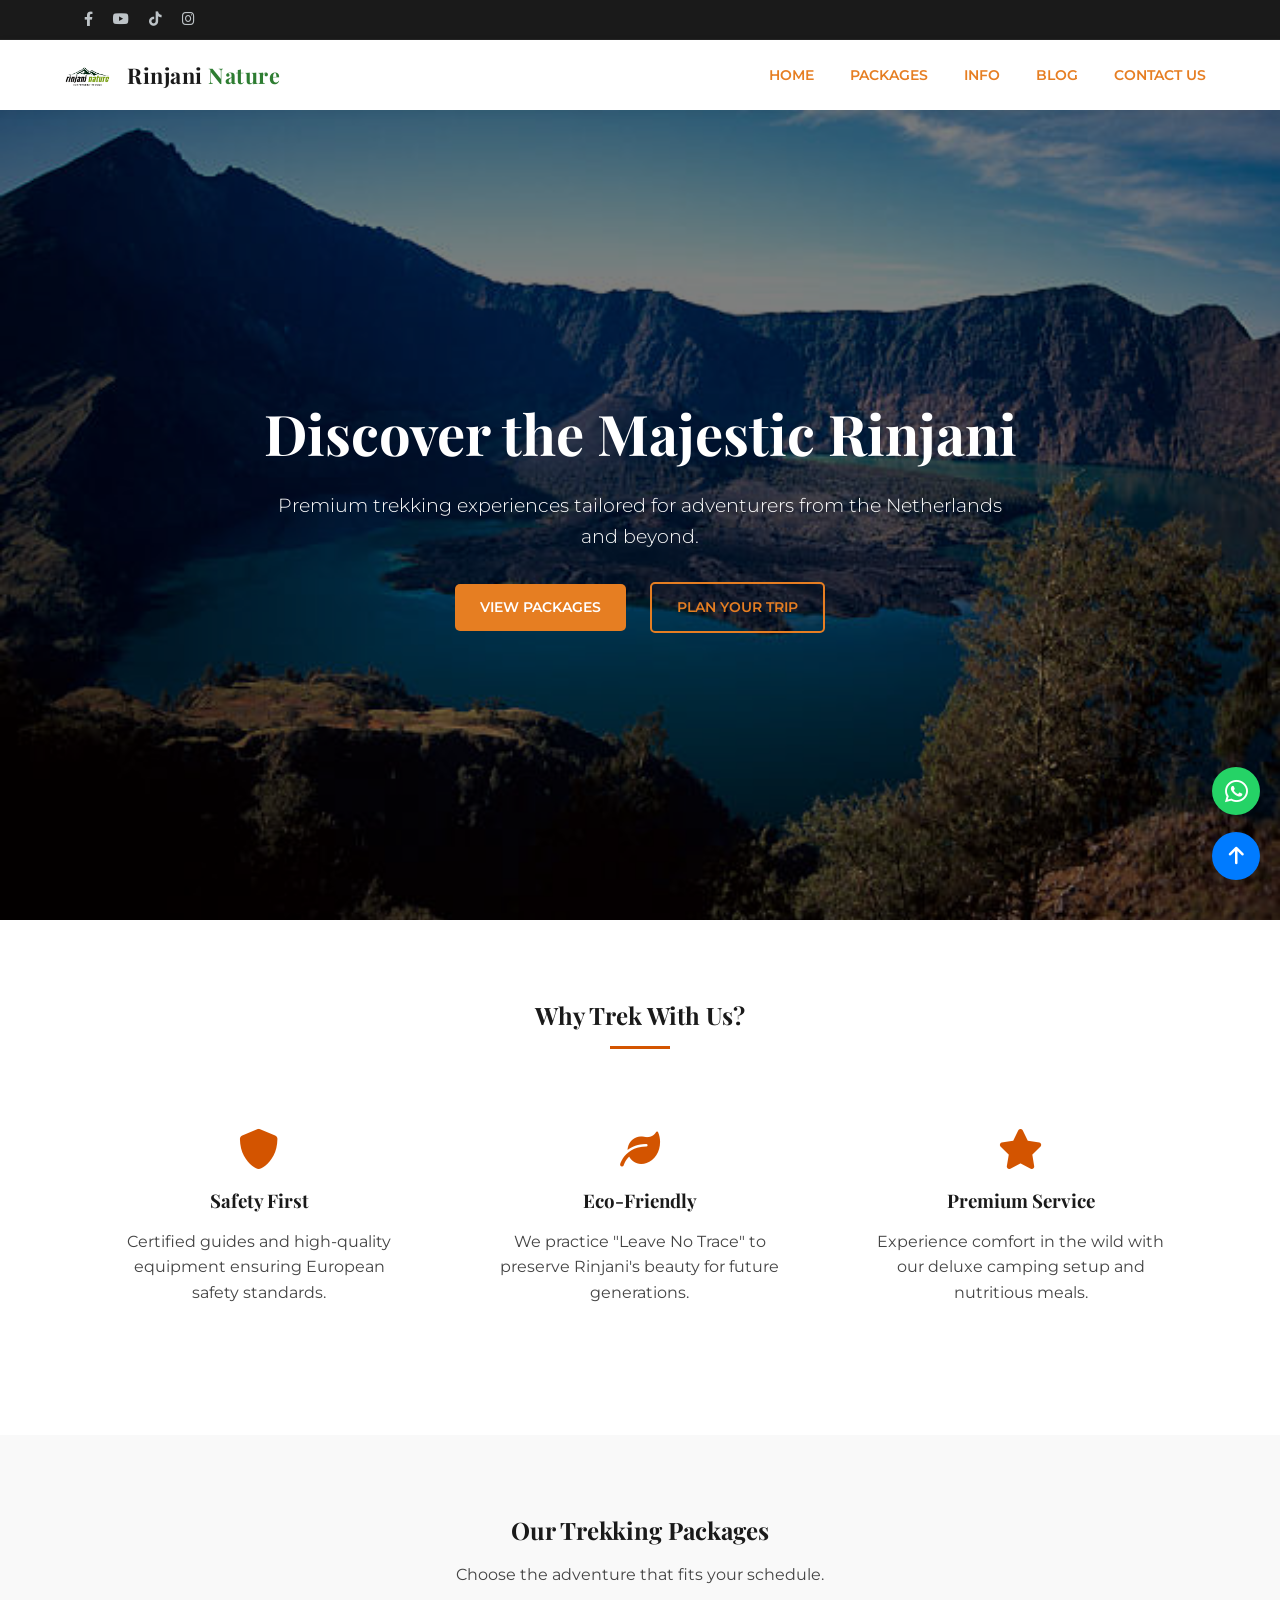
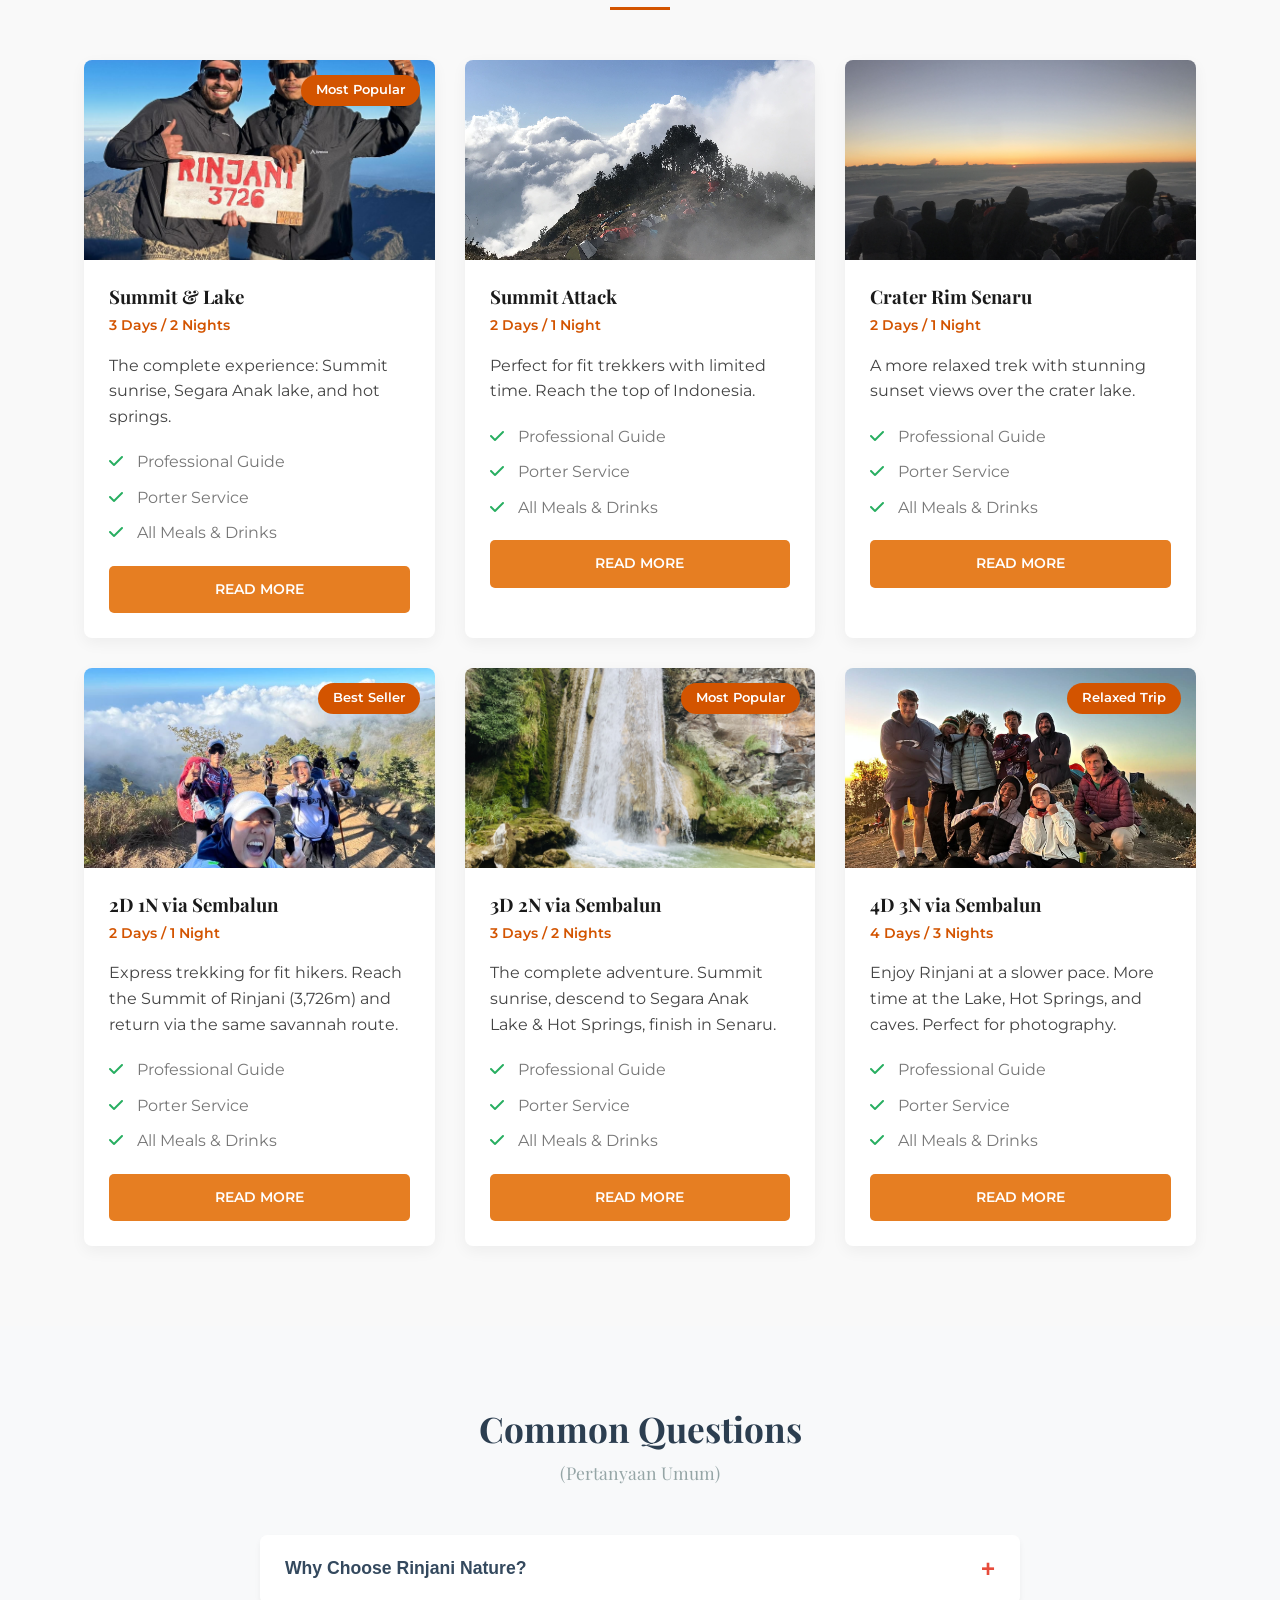
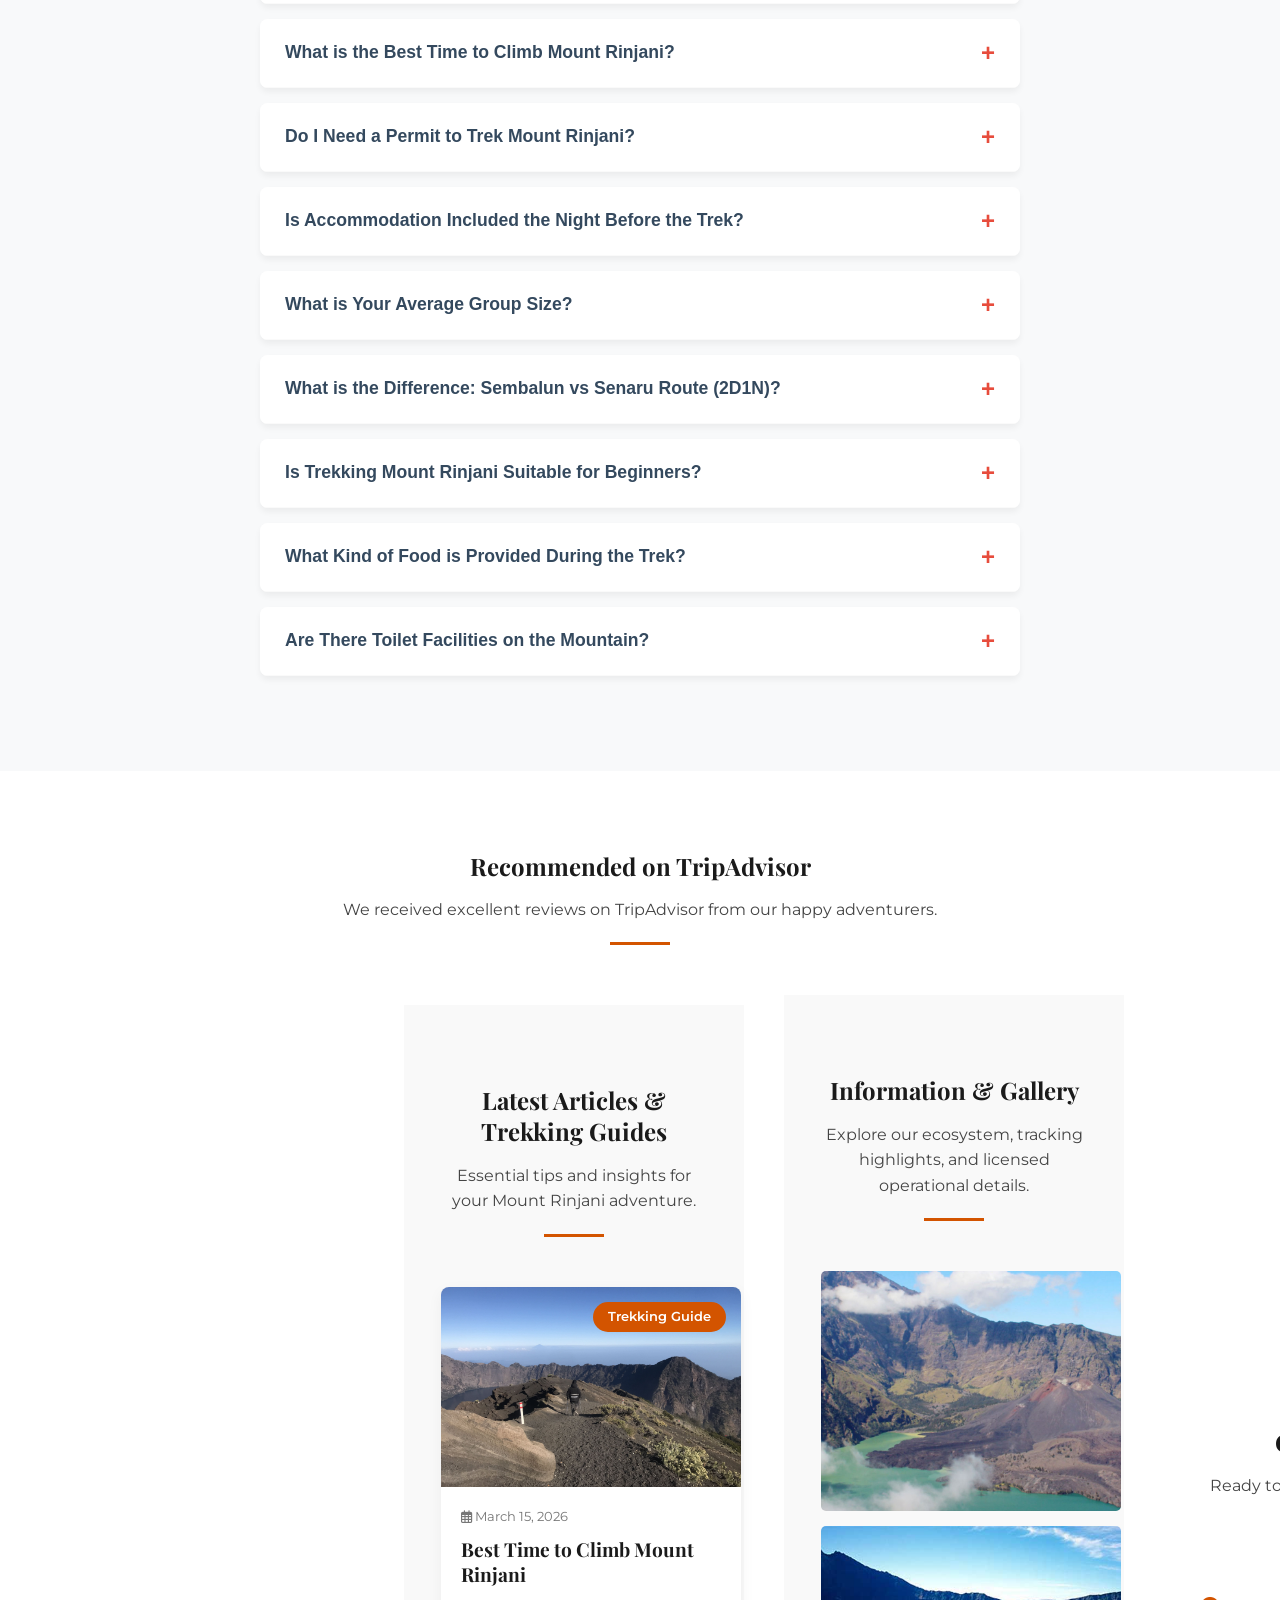
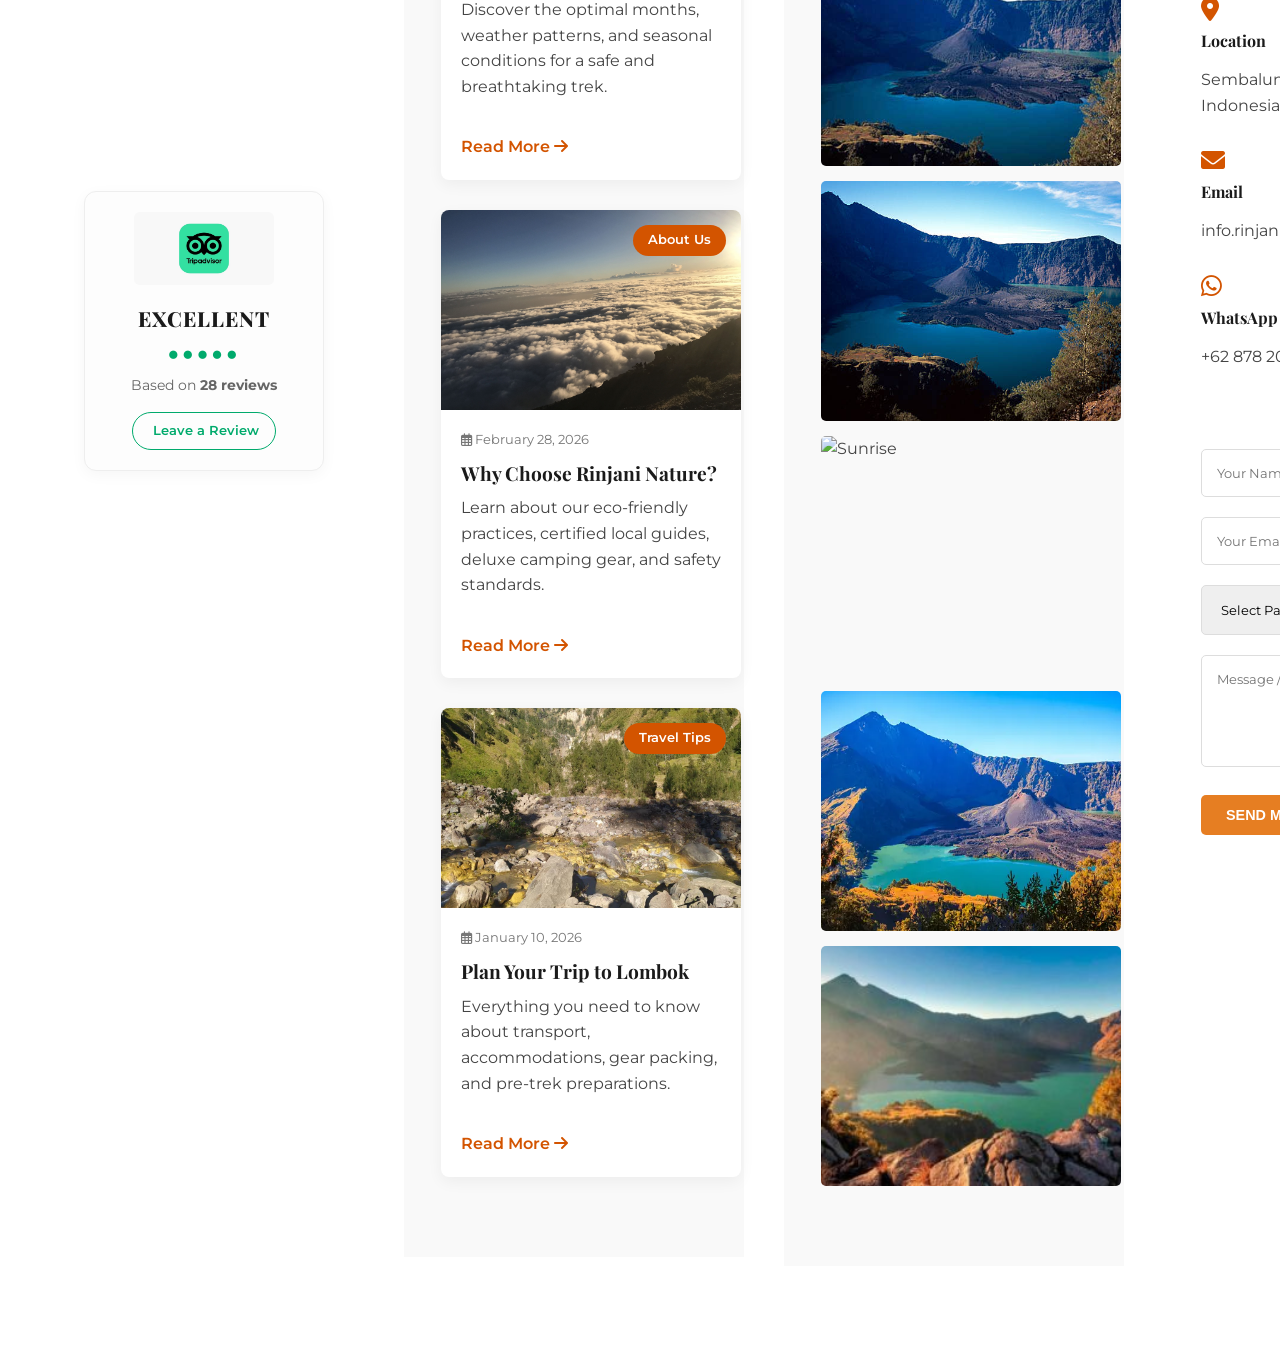
==== index.html @ 8eade2ab "Update index.html" ====
<!DOCTYPE html>
<html lang="en">
<head>
    <meta charset="UTF-8">
    <meta name="viewport" content="width=device-width, initial-scale=1.0">
    <title>Rinjani Nature | Premium Trekking</title>
    <link rel="preconnect" href="https://fonts.googleapis.com">
    <link rel="preconnect" href="https://fonts.gstatic.com" crossorigin>
    <link href="https://fonts.googleapis.com/css2?family=Montserrat:wght@300;400;500;600&family=Playfair+Display:wght@600;700&display=swap" rel="stylesheet">
    <link rel="stylesheet" href="style.css">
    <link rel="stylesheet" href="https://cdnjs.cloudflare.com/ajax/libs/font-awesome/6.0.0/css/all.min.css">

    <!-- Global site tag (gtag.js) - Google Analytics -->
    <script async src="https://www.googletagmanager.com/gtag/js?id=G-XXXXXXXXXX"></script>
    <script>
      window.dataLayer = window.dataLayer || [];
      function gtag(){dataLayer.push(arguments);}
      gtag('js', new Date());

      gtag('config', 'G-XXXXXXXXXX');
    </script>
</head>
<body>

    <div class="top-header">
        <div class="container">
            <div class="top-socials">
                <a href="https://www.facebook.com/share/1CvHGH2sDf/?mibextid=wwXIfr" target="_blank"><i class="fab fa-facebook-f"></i></a>
                <a href="https://youtube.com/@channelku77?si=j6bjl2JyQpG0AMhy" target="_blank"><i class="fab fa-youtube"></i></a>
                <a href="https://www.tiktok.com/@rinjani_nature" target="_blank"><i class="fab fa-tiktok"></i></a>
                <a href="https://www.instagram.com/fanrinjani_hikking?igsh=MWF1czlsdjh1a3c3bQ%3D%3D&utm_source=qr" target="_blank"><i class="fab fa-instagram"></i></a>
                <a href="https://www.tripadvisor.com/PROFILE_ANDA" target="_blank" title="TripAdvisor"><i class="fab fa-tripadvisor"></i></a>
            </div>
        </div>
    </div>

    <nav class="navbar">
        <div class="container nav-container">
            <a href="index.html" class="logo">
                <img src="images/logoexpedition.png" alt="Rinjani Nature" class="nav-logo-img">
                <span class="logo-text">
                    <span class="brand-rinjani">Rinjani</span> 
                    <span class="brand-nature">Nature</span>
                </span>
            </a>
            
            <ul class="nav-links">
                <li><a href="#home">Home</a></li>
                <li><a href="#packages">Packages</a></li>
                <li><a href="#info-section">Info</a></li>
                <li><a href="blog/blog-list.html">Blog</a></li>
                <li><a href="#contact">Contact Us</a></li>
            </ul>
            
            <div class="hamburger">
                <i class="fas fa-bars"></i>
            </div>
        </div>
    </nav>

    <section id="home" class="hero">
        <div class="hero-overlay"></div>
        <div class="hero-content">
            <h1>Discover the Majestic Rinjani</h1>
            <p>Premium trekking experiences tailored for adventurers from the Netherlands and beyond.</p>
            <div class="hero-buttons">
                <a href="#packages" class="btn btn-primary">View Packages</a>
                <a href="plan-your-trip-lombok.html" class="btn btn-outline">Plan Your Trip</a>
            </div>
        </div>
    </section>

    <section class="features section-padding">
        <div class="container">
            <div class="section-header">
                <a href="blog/blog-why-choose-us.html" class="text-link">
                   <h2>Why Trek With Us?</h2> 
                </a>
                <div class="line"></div>
            </div>
            <div class="features-grid">
                <div class="feature-card">
                    <i class="fas fa-shield-alt"></i>
                    <h3>Safety First</h3>
                    <p>Certified guides and high-quality equipment ensuring European safety standards.</p>
                </div>
                <div class="feature-card">
                    <i class="fas fa-leaf"></i>
                    <h3>Eco-Friendly</h3>
                    <p>We practice "Leave No Trace" to preserve Rinjani's beauty for future generations.</p>
                </div>
                <div class="feature-card">
                    <i class="fas fa-star"></i>
                    <h3>Premium Service</h3>
                    <p>Experience comfort in the wild with our deluxe camping setup and nutritious meals.</p>
                </div>
            </div>
        </div>
    </section>

    <section id="packages" class="packages section-padding bg-light">
        <div class="container">
            <div class="section-header">
                <h2>Our Trekking Packages</h2>
                <p>Choose the adventure that fits your schedule.</p>
                <div class="line"></div>
            </div>
            
            <!-- Grid Baris 1 -->
            <div class="packages-grid">
                <!-- 1. Summit & Lake -->
                <div class="package-card">
                    <div class="card-image" style="background-image: url('images/summit-lake.jpg');">
                        <span class="badge">Most Popular</span>
                    </div>
                    <div class="card-body">
                        <h3>Summit & Lake</h3>
                        <div class="meta">3 Days / 2 Nights</div>
                        <p>The complete experience: Summit sunrise, Segara Anak lake, and hot springs.</p>
                        <ul>
                            <li><i class="fas fa-check"></i> Professional Guide</li>
                            <li><i class="fas fa-check"></i> Porter Service</li>
                            <li><i class="fas fa-check"></i> All Meals & Drinks</li>
                        </ul>
                        <a href="packages/package-summit-lake.html" class="btn btn-primary full-width">Read More</a>
                    </div>
                </div>

                <!-- 2. Summit Attack -->
                <div class="package-card">
                    <div class="card-image" style="background-image: url('images/summit-attack.jpg');"></div>
                    <div class="card-body">
                        <h3>Summit Attack</h3>
                        <div class="meta">2 Days / 1 Night</div>
                        <p>Perfect for fit trekkers with limited time. Reach the top of Indonesia.</p>
                        <ul>
                            <li><i class="fas fa-check"></i> Professional Guide</li>
                            <li><i class="fas fa-check"></i> Porter Service</li>
                            <li><i class="fas fa-check"></i> All Meals & Drinks</li>
                        </ul>
                        <a href="packages/package-summit-attack.html" class="btn btn-primary full-width">Read More</a>
                    </div>
                </div>

                <!-- 3. Crater Rim Senaru -->
                <div class="package-card">
                    <div class="card-image" style="background-image: url('images/crater-senaru.jpg');"></div>
                    <div class="card-body">
                        <h3>Crater Rim Senaru</h3>
                        <div class="meta">2 Days / 1 Night</div>
                        <p>A more relaxed trek with stunning sunset views over the crater lake.</p>
                        <ul>
                            <li><i class="fas fa-check"></i> Professional Guide</li>
                            <li><i class="fas fa-check"></i> Porter Service</li>
                            <li><i class="fas fa-check"></i> All Meals & Drinks</li>
                        </ul>
                        <a href="packages/package-crater-rim.html" class="btn btn-primary full-width">Read More</a>
                    </div>
                </div>
            </div> 
            
            <!-- Grid Baris 2 -->
            <div class="packages-grid" style="margin-top: 30px;">
                <!-- 4. 2D 1N via Sembalun -->
                <div class="package-card">
                    <div class="card-image" style="background-image: url('images/2d1n-sembalun.jpg');">
                        <span class="badge">Best Seller</span>
                    </div>
                    <div class="card-body">
                        <h3>2D 1N via Sembalun</h3>
                        <div class="meta">2 Days / 1 Night</div>
                        <p>Express trekking for fit hikers. Reach the Summit of Rinjani (3,726m) and return via the same savannah route.</p>
                        <ul>
                            <li><i class="fas fa-check"></i> Professional Guide</li>
                            <li><i class="fas fa-check"></i> Porter Service</li>
                            <li><i class="fas fa-check"></i> All Meals & Drinks</li>
                        </ul>
                        <a href="packages/package-crater-rim.html" class="btn btn-primary full-width">Read More</a>
                    </div>
                </div>

                <!-- 5. 3D 2N via Sembalun -->
                <div class="package-card">
                    <div class="card-image" style="background-image: url('images/3d2n-sembalun.jpg');">
                        <span class="badge">Most Popular</span>
                    </div>
                    <div class="card-body">
                        <h3>3D 2N via Sembalun</h3>
                        <div class="meta">3 Days / 2 Nights</div>
                        <p>The complete adventure. Summit sunrise, descend to Segara Anak Lake & Hot Springs, finish in Senaru.</p>
                        <ul>
                            <li><i class="fas fa-check"></i> Professional Guide</li>
                            <li><i class="fas fa-check"></i> Porter Service</li>
                            <li><i class="fas fa-check"></i> All Meals & Drinks</li>
                        </ul>
                        <a href="packages/package-summit-attack.html" class="btn btn-primary full-width">Read More</a>
                    </div>
                </div>

                <!-- 6. 4D 3N via Sembalun -->
                <div class="package-card">
                    <div class="card-image" style="background-image: url('images/4d3n-sembalun.jpg');">
                        <span class="badge">Relaxed Trip</span>
                    </div>
                    <div class="card-body">
                        <h3>4D 3N via Sembalun</h3>
                        <div class="meta">4 Days / 3 Nights</div>
                        <p>Enjoy Rinjani at a slower pace. More time at the Lake, Hot Springs, and caves. Perfect for photography.</p>
                        <ul>
                            <li><i class="fas fa-check"></i> Professional Guide</li>
                            <li><i class="fas fa-check"></i> Porter Service</li>
                            <li><i class="fas fa-check"></i> All Meals & Drinks</li>
                        </ul>
                        <a href="packages/package-4d3n-sembalun.html" class="btn btn-primary full-width">Read More</a>
                    </div>
                </div>
            </div>
        </div>
    </section>

    <section id="faq" class="faq-section">
        <div class="container">
            <h2 class="section-title">Common Questions <br><span>(Pertanyaan Umum)</span></h2>
            
            <div class="faq-container">
                <div class="faq-item">
                    <button class="faq-question">
                        Why Choose Rinjani Nature?
                        <span class="faq-icon">+</span>
                    </button>
                    <div class="faq-answer">
                        <p><strong>Experience Lombok with a purpose.</strong> We craft personalized adventures that not only thrill but also respect the environment and support local communities. Our strict <strong>‘leave no trace’ ethos</strong> and genuine passion for the island’s culture and nature set us apart as the premier eco-trekking provider in 2026.</p>
                    </div>
                </div>

                <div class="faq-item">
                    <button class="faq-question">
                        What is the Best Time to Climb Mount Rinjani?
                        <span class="faq-icon">+</span>
                    </button>
                    <div class="faq-answer">
                        <p>The optimal time to trek Mount Rinjani is during the dry season, from <strong>April to November</strong>. During this period, weather conditions are generally favorable, trails are safer, and the sunrise views from the summit are spectacular.</p>
                    </div>
                </div>

                <div class="faq-item">
                    <button class="faq-question">
                        Do I Need a Permit to Trek Mount Rinjani?
                        <span class="faq-icon">+</span>
                    </button>
                    <div class="faq-answer">
                        <p>Yes, all trekkers require an official permit to enter Gunung Rinjani National Park. But don’t worry about the logistics—<strong>we’ve got it covered!</strong> Our tour packages include all permit arrangements and entrance fees, so you can focus 100% on the adventure.</p>
                    </div>
                </div>

                <div class="faq-item">
                    <button class="faq-question">
                        Is Accommodation Included the Night Before the Trek?
                        <span class="faq-icon">+</span>
                    </button>
                    <div class="faq-answer">
                        <p>In our standard basic packages, pre-trek accommodation is <strong>not included</strong>. We keep costs competitive as many guests prefer to book their own stay or arrive in Senaru on the trek day. However, for our <strong>VIP Packages</strong>, we can arrange luxury accommodation upon request.</p>
                    </div>
                </div>

                <div class="faq-item">
                    <button class="faq-question">
                        What is Your Average Group Size?
                        <span class="faq-icon">+</span>
                    </button>
                    <div class="faq-answer">
                        <p>Our group size varies depending on the tour package. On average, you’ll be trekking with a small, intimate group of <strong>4-6 people</strong>. We require a minimum of 2 people to run a trek, ensuring a personalized, safe, and social experience for all hikers.</p>
                    </div>
                </div>

                <div class="faq-item">
                    <button class="faq-question">
                        What is the Difference: Sembalun vs Senaru Route (2D1N)?
                        <span class="faq-icon">+</span>
                    </button>
                    <div class="faq-answer">
                        <p>Here is the breakdown to help you choose:</p>
                        <br>
                        <p><strong>📍 Sembalun Route (Best for Summit):</strong><br>
                        Ideal for summit enthusiasts! This trek takes you closest to Peak Rinjani (3726m), traversing open savanna terrain from the start to the Sembalun Crater Rim. The panoramic views are breathtaking.</p>
                        <br>
                        <p><strong>📍 Senaru Route (Best for Scenery):</strong><br>
                        Ideal for those who love lush nature! This trek takes you through tropical rainforests, offering stunning views of the Segara Anak Lake from the Senaru Crater Rim. The tranquil atmosphere and shade make for a refreshing experience.</p>
                    </div>
                </div>

                <div class="faq-item">
                    <button class="faq-question">
                        Is Trekking Mount Rinjani Suitable for Beginners?
                        <span class="faq-icon">+</span>
                    </button>
                    <div class="faq-answer">
                        <p>Yes, Mount Rinjani is accessible to beginners, provided you have a <strong>good level of fitness</strong>. We offer various routes, including the <em>2D1N Senaru Crater Rim trek</em>, which avoids the difficult summit climb—perfect for beginners and families looking for a rewarding experience without extreme exhaustion.</p>
                    </div>
                </div>

                <div class="faq-item">
                    <button class="faq-question">
                        What Kind of Food is Provided During the Trek?
                        <span class="faq-icon">+</span>
                    </button>
                    <div class="faq-answer">
                        <p>We understand the importance of good food! Our porters are excellent bush-chefs. We serve <strong>freshly cooked meals</strong> 3 times a day, including Indonesian fried rice, noodle soup, chicken curry, fresh fruits, and plenty of hot ginger tea/coffee to keep you warm.</p>
                    </div>
                </div>

                <div class="faq-item">
                    <button class="faq-question">
                        Are There Toilet Facilities on the Mountain?
                        <span class="faq-icon">+</span>
                    </button>
                    <div class="faq-answer">
                        <p>On the mountain, facilities are basic. However, Rinjani Nature provides a private <strong>toilet tent</strong> for our group at each camping area to ensure privacy and hygiene. We strictly follow hygiene protocols to keep the mountain clean.</p>
                    </div>
                </div>
            </div>
        </div>
    </section>

    <section class="tripadvisor-section section-padding">
        <div class="container">
            <div class="section-header">
                <h2>Recommended on TripAdvisor</h2>
                <p>We received excellent reviews on TripAdvisor from our happy adventurers.</p>
                <div class="line"></div>
            </div>

            <div class="ta-custom-container">
                <!-- SISI KIRI: GAMBAR + EXCELLENT + RATING -->
                <div class="ta-rating-box">
                    <img src="images/tripadvisor.jpg" alt="TripAdvisor Badge" class="ta-badge-img">
                    <h3 class="ta-excellent-title">EXCELLENT</h3>
                    <div class="ta-circles">
                        <span>●</span><span>●</span><span>●</span><span>●</span><span>●</span>
                    </div>
                    <p class="ta-review-count">Based on <strong>28 reviews</strong></p>
                    <a href="https://www.tripadvisor.com/PROFILE_ANDA" target="_blank" class="btn-ta-write">
                        <i class="fab fa-tripadvisor"></i> Leave a Review
                    </a>
                </div>

              <!-- SISI KANAN: SLIDER KARTU REVIEWS -->
<div class="ta-slider-wrapper">
    <button class="ta-slide-btn prev-btn" id="taPrevBtn"><i class="fas fa-chevron-left"></i></button>
    
    <div class="ta-reviews-slider" id="taReviewsSlider">
        <!-- Card Review 1 -->
        <div class="ta-review-card">
            <div class="ta-user-header">
                <div class="ta-avatar"><i class="fas fa-user"></i></div>
                <div class="ta-user-info">
                    <h4>Happiness16444...</h4>
                    <span>1 year ago</span>
                </div>
                <i class="fab fa-tripadvisor ta-card-icon"></i>
            </div>
            <div class="ta-card-stars">●●●●● <i class="fas fa-check-circle verified-icon"></i></div>
            <h5>100% Recommend!</h5>
            
            <!-- Teks Ringkas / Full -->
            <p class="ta-review-text">
                Overall great experience from the guide and porters. Very efficient with food and set up our camp beautifully. Highly recommended for anyone visiting Rinjani!
            </p>
            
            <!-- Tombol Toggle Dropdown -->
            <button class="ta-read-link">Read more <i class="fas fa-chevron-down"></i></button>
        </div>

        <!-- Card Review 2 -->
        <div class="ta-review-card">
            <div class="ta-user-header">
                <div class="ta-avatar"><i class="fas fa-user"></i></div>
                <div class="ta-user-info">
                    <h4>Sarah W.</h4>
                    <span>1 year ago</span>
                </div>
                <i class="fab fa-tripadvisor ta-card-icon"></i>
            </div>
            <div class="ta-card-stars">●●●●● <i class="fas fa-check-circle verified-icon"></i></div>
            <h5>The Best Guide & Team!</h5>
            
            <p class="ta-review-text">
                Lenri and his team were amazing. They helped us so well on Mount Rinjani. Super kind, polite, and made sure safety was always first.
            </p>
            
            <button class="ta-read-link">Read more <i class="fas fa-chevron-down"></i></button>
        </div>

        <!-- Card Review 3 -->
        <div class="ta-review-card">
            <div class="ta-user-header">
                <div class="ta-avatar"><i class="fas fa-user"></i></div>
                <div class="ta-user-info">
                    <h4>Richard Sun</h4>
                    <span>1 year ago</span>
                </div>
                <i class="fab fa-tripadvisor ta-card-icon"></i>
            </div>
            <div class="ta-card-stars">●●●●● <i class="fas fa-check-circle verified-icon"></i></div>
            <h5>Beginners? No Problem!</h5>
            
            <p class="ta-review-text">
                Great Rinjani Trekking Experience. I recently completed a trek to the crater rim with Rinjani Nature. Totally worth every single step!
            </p>
            
            <button class="ta-read-link">Read more <i class="fas fa-chevron-down"></i></button>
        </div>
    </div>

    <button class="ta-slide-btn next-btn" id="taNextBtn"><i class="fas fa-chevron-right"></i></button>
</div>
    <!-- SECTION BLOG 3 KOLOM -->
    <section class="blog-section section-padding bg-light">
        <div class="container">
            <div class="section-header">
                <h2>Latest Articles & Trekking Guides</h2>
                <p>Essential tips and insights for your Mount Rinjani adventure.</p>
                <div class="line"></div>
            </div>

            <div class="blog-grid">
                <div class="blog-card">
                    <div class="blog-img" style="background-image: url('images/best-time-rinjani.jpg');">
                        <span class="badge">Trekking Guide</span>
                    </div>
                    <div class="blog-content">
                        <div class="date"><i class="far fa-calendar-alt"></i> March 15, 2026</div>
                        <h4>Best Time to Climb Mount Rinjani</h4>
                        <p>Discover the optimal months, weather patterns, and seasonal conditions for a safe and breathtaking trek.</p>
                        <a href="blog/blog-best-time.html" class="read-more">Read More <i class="fas fa-arrow-right"></i></a>
                    </div>
                </div>

                <div class="blog-card">
                    <div class="blog-img" style="background-image: url('images/why-choose-us.jpg');">
                        <span class="badge">About Us</span>
                    </div>
                    <div class="blog-content">
                        <div class="date"><i class="far fa-calendar-alt"></i> February 28, 2026</div>
                        <h4>Why Choose Rinjani Nature?</h4>
                        <p>Learn about our eco-friendly practices, certified local guides, deluxe camping gear, and safety standards.</p>
                        <a href="blog/blog-why-choose-us.html" class="read-more">Read More <i class="fas fa-arrow-right"></i></a>
                    </div>
                </div>

                <div class="blog-card">
                    <div class="blog-img" style="background-image: url('images/plan-trip-lombok.jpg');">
                        <span class="badge">Travel Tips</span>
                    </div>
                    <div class="blog-content">
                        <div class="date"><i class="far fa-calendar-alt"></i> January 10, 2026</div>
                        <h4>Plan Your Trip to Lombok</h4>
                        <p>Everything you need to know about transport, accommodations, gear packing, and pre-trek preparations.</p>
                        <a href="blog/plan-your-trip-lombok.html" class="read-more">Read More <i class="fas fa-arrow-right"></i></a>
                    </div>
                </div>
            </div>
        </div>
    </section>

    <!-- INFO & GALLERY SECTION -->
    <section id="info-section" class="gallery section-padding bg-light">
        <div class="container">
            <div class="section-header">
                <h2>Information & Gallery</h2>
                <p>Explore our ecosystem, tracking highlights, and licensed operational details.</p>
                <div class="line"></div>
            </div>
            
            <div class="gallery-grid">
                <img src="images/hiker.jpg" alt="Rinjani View">
                <img src="images/top-rinjani.jpg" alt="Camping">
                <img src="images/propok.jpg" alt="Trekking">
                <img src="images/trekking.jpg" alt="Sunrise">
                <img src="images/rinjani-view.jpg" alt="Lake">
                <img src="images/segara.jpg" alt="Hiker">
            </div>
        </div>
    </section>

    <section id="contact" class="contact section-padding">
        <div class="container">
            <div class="section-header">
                <h2>Contact Us</h2>
                <p>Ready to start your adventure? Get in touch.</p>
                <div class="line"></div>
            </div>
            <div class="contact-wrapper">
                <div class="contact-info">
                    <div class="info-item">
                        <i class="fas fa-map-marker-alt"></i>
                        <h4>Location</h4>
                        <p>Sembalun, Lombok Timur, NTB, Indonesia</p>
                    </div>
                    <div class="info-item">
                        <i class="fas fa-envelope"></i>
                        <h4>Email</h4>
                        <p>info.rinjaninature@gmail.com</p>
                    </div>
                    <div class="info-item">
                        <i class="fab fa-whatsapp"></i>
                        <h4>WhatsApp</h4>
                        <p>+62 878 2012 8581</p>
                    </div>
                </div>

                <form class="contact-form">
                    <div class="form-group">
                        <input type="text" placeholder="Your Name" required>
                    </div>
                    <div class="form-group">
                        <input type="email" placeholder="Your Email" required>
                    </div>
                    <div class="form-group">
                        <select>
                            <option>Select Package</option>
                            <option>Summit 3D2N</option>
                            <option>Summit 2D1N</option>
                            <option>Crater Rim</option>
                        </select>
                    </div>
                    <div class="form-group">
                        <textarea rows="5" placeholder="Message / Special Request" required></textarea>
                    </div>
                    <button type="submit" class="btn btn-primary">Send Message</button>
                </form>
            </div>
        </div>
    </section>

    <footer class="footer-dark">
        <div class="container">
            <div class="footer-grid">
                <div class="footer-col brand-col">
                    <img src="#" alt="RINJANI NATURE" class="footer-logo">
                    <p class="trademark">merek dagang terdaftar</p>
                    
                    <div class="verified-section">
                        <p class="verified-text">Verified Member of</p>
                        <div class="verified-badges">
                            <img src="#" alt="PIJAR Association" class="pijar-logo">
                        </div>
                        <p class="association-name">
                           jojor liit<br>
                           sosiation sang berbagi
                        </p>
                    </div>
                </div>
    
                <div class="footer-col contact-col">
                    <h3>Kantor Pusat</h3>
                    <p>jn.pariwisata ancak senaru bayan<br>Jalan Pariwisata Senaru, Lombok Utara 83354</p>
                    
                    <ul class="contact-list">
                        <li><i class="fa fa-envelope"></i> info.rinjaninature@gmail.com</li>
                        <li><i class="fab fa-whatsapp"></i> 6287820128581</li>
                    </ul>
    
                    <div class="legal-info">
                        <p><span>Badan Hukum</span> : RINJANI NATURE</p>
                        <p><span>NIB</span> : 727297927428</p>
                        <p><span>Izin</span> : 7328228979289</p>
                    </div>
    
                    <div class="social-icons">
                        <a href="#"><i class="fab fa-twitter"></i></a>
                        <a href="#"><i class="fab fa-facebook-f"></i></a>
                        <a href="#"><i class="fab fa-instagram"></i></a>
                        <a href="https://www.tripadvisor.com/PROFILE_ANDA" target="_blank"><i class="fab fa-tripadvisor"></i></a>
                    </div>
                </div>
    
                <div class="footer-col rep-col">
                    <h3>RINJANI NATURE</h3>
                    <ul class="contact-list">
                        <li><i class="fa fa-phone"></i> +6287820128581</li>
                        <li><i class="fab fa-weixin"></i> amat printer</li>
                        <li><i class="fa fa-globe"></i> <a href="#">rinjaninature.com</a></li>
                    </ul>
    
                    <div class="payment-section">
                        <h3>Payment Methods:</h3>
                        <div class="payment-icons">
                            <img src="visa.png" alt="Visa">
                            <img src="mastercard.png" alt="Mastercard">
                            <img src="paypal.png" alt="Paypal">
                        </div>
                    </div>
                </div>
    
                <div class="footer-col links-col">
                    <h3>Halaman Tambahan</h3>
                    <ul class="footer-links">
                        <li><a href="#">Tentang Kami</a></li>
                        <li><a href="#">Asuransi</a></li>
                        <li><a href="blog/blog-list.html">Blog</a></li>
                        <li><a href="#faq">FAQ</a></li>
                        <li><a href="#">Ketentuan Pelayanan</a></li>
                        <li><a href="#">Kebijakan Privasi</a></li>
                        <li><a href="#">Perkiraan Cuaca</a></li>
                    </ul>
                </div>
            </div>
        </div>
    </footer>

    <!-- TOMBOL FLOATING ACTION (WA Di Atas, Scroll Di Bawah) -->
    <a href="https://wa.me/6287820128581?text=Halo%20Rinjani%20Nature,%20saya%20ingin%20bertanya%20tentang%20paket%20trekking." class="float-wa" target="_blank">
        <i class="fab fa-whatsapp"></i>
    </a>
    <a href="#home" class="back-to-top">
        <i class="fas fa-arrow-up"></i>
    </a>

    <script src="script.js"></script>

    <!-- 1. SCRIPT FAQ ACCORDION & HAMBURGER -->
    <script>
    document.addEventListener("DOMContentLoaded", function() {
        // FAQ Accordion
        const faqQuestions = document.querySelectorAll(".faq-question");
        faqQuestions.forEach((question) => {
            question.addEventListener("click", () => {
                const item = question.parentElement;
                const answer = item.querySelector(".faq-answer");
                const icon = question.querySelector(".faq-icon");
                const isActive = item.classList.contains("active");

                document.querySelectorAll(".faq-item").forEach((otherItem) => {
                    otherItem.classList.remove("active");
                    otherItem.querySelector(".faq-answer").style.maxHeight = null;
                    const otherIcon = otherItem.querySelector(".faq-icon");
                    if(otherIcon) {
                        otherIcon.textContent = "+";
                        otherIcon.style.transform = "rotate(0deg)";
                    }
                });

                if (!isActive) {
                    item.classList.add("active");
                    answer.style.maxHeight = answer.scrollHeight + "px"; 
                    if(icon) {
                        icon.textContent = "−";
                        icon.style.transform = "rotate(180deg)";
                    }
                } 
            });
        });

        // Hamburger Menu Mobile
        const hamburger = document.querySelector(".hamburger");
        const navLinks = document.querySelector(".nav-links");
        if (hamburger && navLinks) {
            hamburger.addEventListener("click", function() {
                navLinks.classList.toggle("active");
            });
            document.querySelectorAll(".nav-links a").forEach(link => {
                link.addEventListener("click", () => {
                    navLinks.classList.remove("active");
                });
            });
        }
    });
    </script>

    <!-- 2. SCRIPT GOOGLE ANALYTICS EVENT TRACKING -->
    <script>
    document.addEventListener("DOMContentLoaded", function() {

        // Tracking WhatsApp
        const waButtons = document.querySelectorAll('a[href*="wa.me"], a[href*="whatsapp"]');
        waButtons.forEach(btn => {
            btn.addEventListener("click", function() {
                gtag('event', 'click_whatsapp', {
                    'event_category': 'Contact',
                    'event_label': 'WhatsApp Chat Initiated',
                    'transport_type': 'beacon'
                });
            });
        });

        // Tracking Paket Trekking
        const packageButtons = document.querySelectorAll('.package-card .btn');
        packageButtons.forEach(btn => {
            btn.addEventListener("click", function() {
                const card = this.closest('.package-card');
                const packageName = card.querySelector('h3').innerText;

                gtag('event', 'select_content', {
                    'content_type': 'Trekking Package',
                    'item_id': packageName.replace(/\s+/g, '_').toLowerCase(),
                    'item_name': packageName
                });
            });
        });

        // Tracking Form
        const contactForm = document.querySelector('.contact-form');
        if (contactForm) {
            contactForm.addEventListener("submit", function(e) {
                const selectedPackage = this.querySelector('select').value;
                gtag('event', 'generate_lead', {
                    'event_category': 'Form',
                    'event_label': 'Contact Form Submission',
                    'value': 1,
                    'package_interest': selectedPackage
                });
            });
        }

        // Tracking Sosmed & TripAdvisor
        const socialLinks = document.querySelectorAll('.top-socials a, .social-icons a');
        socialLinks.forEach(link => {
            link.addEventListener("click", function() {
                const iconElement = this.querySelector('i');
                if(!iconElement) return;
                
                const iconClass = iconElement.className;
                let socialName = "Unknown";
                
                if(iconClass.includes('facebook')) socialName = "Facebook";
                else if(iconClass.includes('instagram')) socialName = "Instagram";
                else if(iconClass.includes('youtube')) socialName = "YouTube";
                else if(iconClass.includes('tiktok')) socialName = "TikTok";
                else if(iconClass.includes('twitter')) socialName = "Twitter";
                else if(iconClass.includes('tripadvisor')) socialName = "TripAdvisor";

                gtag('event', 'social_click', {
                    'event_category': 'Social Media',
                    'event_label': socialName,
                    'transport_type': 'beacon'
                });
            });
        });

    });
    </script>

    <!-- SCRIPT AUTO SLIDER WHY TREK WITH US (KHUSUS HP) -->
    <script>
    document.addEventListener("DOMContentLoaded", function() {
        const slider = document.querySelector(".features-grid");
        
        if (slider) {
            let autoSlideInterval;
            
            function startAutoSlide() {
                // Hanya berjalan di layar HP (lebar <= 768px)
                if (window.innerWidth <= 768) {
                    autoSlideInterval = setInterval(() => {
                        const cardWidth = slider.querySelector(".feature-card").offsetWidth + 15; // Lebar kartu + gap
                        const maxScroll = slider.scrollWidth - slider.clientWidth;
                        
                        // Jika sudah mentok di kanan, balik ke paling awal (kiri)
                        if (slider.scrollLeft >= maxScroll - 5) {
                            slider.scrollTo({ left: 0, behavior: 'smooth' });
                        } else {
                            // Geser ke kartu berikutnya (kanan ke kiri)
                            slider.scrollBy({ left: cardWidth, behavior: 'smooth' });
                        }
                    }, 3000); // 3000 ms = bergeser otomatis setiap 3 detik
                }
            }

            function stopAutoSlide() {
                clearInterval(autoSlideInterval);
            }

            startAutoSlide();

            // Hentikan sementara saat pengguna menyentuh/menggeser layar secara manual
            slider.addEventListener("touchstart", stopAutoSlide);
            slider.addEventListener("touchend", () => {
                setTimeout(startAutoSlide, 2000); // Jalan lagi setelah 2 detik lepas sentuhan
            });
        }
    });
    </script>
</body>
</html>
---- style.css ----
/* =========================================
   1. RESET & VARIABLES
   ========================================= */
:root {
    --primary-color: #2C3E50;
    --accent-color: #D35400;  
    --primary-orange: #e67e22;
    --primary-dark: #d35400;
    --dark-bg: #1a1a1a;
    --bg-light: #f9f9f9;
    --white: #fff;
    --text-dark: #333;
    --text-light: #777;
    --font-heading: 'Playfair Display', serif;
    --font-body: 'Montserrat', sans-serif;
    --transition: all 0.3s ease;
}

* {
    margin: 0;
    padding: 0;
    box-sizing: border-box;
}

html {
    scroll-behavior: smooth;
}

body {
    font-family: var(--font-body);
    line-height: 1.6;
    color: #444;
    background-color: var(--white);
}

h1, h2, h3, h4 {
    font-family: var(--font-heading);
    color: #1a1a1a;
    margin-bottom: 15px;
    line-height: 1.3;
}

p {
    margin-bottom: 20px;
}

a {
    text-decoration: none;
    color: inherit;
    transition: var(--transition);
}

ul {
    list-style: none;
}

/* =========================================
   2. UTILITIES & BUTTONS
   ========================================= */
.container {
    width: 90%;
    max-width: 1200px;
    margin: 0 auto;
    padding: 0 20px;
}

.section-padding {
    padding: 80px 0;
}

.bg-light {
    background-color: var(--bg-light);
}

.section-header {
    text-align: center;
    margin-bottom: 50px;
}

.line {
    width: 60px;
    height: 3px;
    background-color: var(--accent-color);
    margin: 0 auto;
}

.btn {
    display: inline-block;
    padding: 12px 25px;
    border-radius: 5px;
    font-weight: 600;
    text-transform: uppercase;
    font-size: 0.9rem;
    cursor: pointer;
    border: none;
    transition: var(--transition);
}

.btn-primary {
    background-color: var(--primary-orange);
    color: var(--white);
}

.btn-primary:hover {
    background-color: var(--primary-dark);
}

.btn-outline {
    border: 2px solid var(--primary-orange);
    color: var(--primary-orange);
    background: transparent;
}

.btn-outline:hover {
    background: var(--primary-orange);
    color: var(--white);
}

.full-width {
    display: block;
    width: 100%;
    text-align: center;
}

/* =========================================
   3. TOP HEADER & NAVBAR (DESKTOP)
   ========================================= */
.top-header {
    background-color: var(--dark-bg);
    color: var(--white);
    padding: 8px 0;
    font-size: 0.9rem;
    border-bottom: 1px solid rgba(255,255,255,0.05);
}

.top-header .container {
    display: flex;
    justify-content: flex-start;
    align-items: center;
}

.top-socials {
    display: flex;
    gap: 20px;
}

.top-socials a {
    color: #bdc3c7;
    font-size: 0.9rem;
    transition: var(--transition);
}

.top-socials a:hover {
    color: #f80c0c;
    transform: translateY(-2px);
}

.navbar {
    background: var(--white);
    box-shadow: 0 2px 10px rgba(0,0,0,0.05);
    position: sticky;
    top: 0;
    z-index: 1000;
    height: 70px;
    display: flex;
    align-items: center;
}

.nav-container {
    display: flex;
    justify-content: space-between;
    align-items: center;
    width: 100%;
}

.logo {
    display: flex;
    align-items: center;
    gap: 12px;
    text-decoration: none;
    height: 100%;
}

.nav-logo-img {
    height: 100% !important;
    max-height: 55px;
    width: auto !important;
    object-fit: contain;
}

.logo-text {
    font-family: var(--font-heading);
    font-size: 1.35rem;
    font-weight: 700;
    letter-spacing: 0.5px;
    white-space: nowrap;
}

.brand-rinjani {
    color: #1a1a1a;
}

.brand-nature {
    color: #2e7d32;
}

.nav-links {
    display: flex;
    flex-direction: row;
    align-items: center;
    list-style: none;
    margin-left: auto;
    gap: 8px;
}

.nav-links li {
    margin: 0;
}

.nav-links li a {
    text-decoration: none;
    color: var(--primary-orange);
    font-weight: 600;
    text-transform: uppercase;
    font-size: 0.9rem;
    padding: 8px 14px;
    border-radius: 7px;
    transition: var(--transition);
    display: inline-block;
}

.nav-links li a:hover,
.nav-links a.active {
    background-color: #f7f3f0;
    color: #0a0a0a;
    box-shadow: 0 4px 6px rgba(0,0,0,0.1);
}

.hamburger {
    display: none;
    cursor: pointer;
    font-size: 1.5rem;
}

/* =========================================
   4. HERO SECTION
   ========================================= */
.hero {
    height: 90vh;
    background: url('images/danau-segara-anak.jpg') no-repeat center center/cover;
    position: relative;
    display: flex;
    align-items: center;
    justify-content: center;
    text-align: center;
    color: var(--white);
    overflow: hidden;
}

.hero-overlay {
    position: absolute;
    top: 0;
    left: 0;
    width: 100%;
    height: 100%;
    background: rgba(0, 0, 0, 0.5);
}

.hero-content {
    position: relative;
    z-index: 1;
    max-width: 800px;
    padding: 20px;
}

.hero h1 {
    font-size: 3.5rem;
    margin-bottom: 20px;
    color: var(--white);
}

.hero p {
    font-size: 1.2rem;
    margin-bottom: 30px;
    font-weight: 300;
}

.hero-buttons .btn {
    margin: 0 10px;
}

/* =========================================
   5. FEATURES & PACKAGES
   ========================================= */
.features-grid {
    display: grid;
    grid-template-columns: repeat(auto-fit, minmax(250px, 1fr));
    gap: 30px;
    text-align: center;
}

.feature-card {
    padding: 30px;
    border-radius: 8px;
    transition: var(--transition);
}

.feature-card:hover {
    transform: translateY(-5px);
    box-shadow: 0 10px 20px rgba(0,0,0,0.05);
}

.feature-card i {
    font-size: 2.5rem;
    color: var(--accent-color);
    margin-bottom: 20px;
}

.packages-grid {
    display: grid;
    grid-template-columns: repeat(auto-fit, minmax(300px, 1fr));
    gap: 30px;
}

.package-card, 
.blog-card {
    background: var(--white);
    border-radius: 8px;
    overflow: hidden !important;
    position: relative !important;
    box-shadow: 0 5px 15px rgba(0,0,0,0.05);
    transition: var(--transition);
}

.package-card:hover {
    transform: translateY(-10px);
}

.card-image,
.blog-img {
    height: 200px;
    background-size: cover;
    background-position: center;
    position: relative !important;
    overflow: hidden !important;
}

.badge {
    position: absolute;
    top: 15px;
    right: 15px;
    background: var(--accent-color);
    color: var(--white);
    padding: 5px 15px;
    font-size: 0.8rem;
    border-radius: 20px;
    font-weight: 600;
    z-index: 2;
}

.card-body {
    padding: 25px;
}

.card-body h3 {
    margin-bottom: 5px;
}

.meta {
    color: var(--accent-color);
    font-weight: 600;
    margin-bottom: 15px;
    font-size: 0.9rem;
}

.card-body ul {
    list-style: none;
    margin: 20px 0;
    color: var(--text-light);
}

.card-body ul li {
    margin-bottom: 10px;
}

.card-body ul li i {
    color: #27ae60;
    margin-right: 10px;
}

/* =========================================
   6. FAQ SECTION
   ========================================= */
.faq-section {
    padding: 80px 0;
    background-color: #f8f9fa;
}

.faq-container {
    max-width: 800px;
    margin: 0 auto;
    padding: 0 20px;
}

.section-title {
    text-align: center;
    margin-bottom: 50px;
    font-size: 2.2rem;
    color: #2c3e50;
    font-weight: 700;
}

.section-title span {
    display: block;
    margin-top: 10px;
    font-size: 1.1rem;
    color: #95a5a6;
    font-weight: 400;
}

.faq-item {
    background-color: #ffffff;
    margin-bottom: 15px;
    border-radius: 8px;
    box-shadow: 0 4px 6px rgba(0, 0, 0, 0.05);
    overflow: hidden;
    transition: all 0.3s ease;
}

.faq-item:hover {
    box-shadow: 0 8px 15px rgba(0, 0, 0, 0.1);
}

.faq-question {
    width: 100%;
    border: none;
    outline: none;
    background-color: #fff;
    padding: 20px 25px;
    text-align: left;
    cursor: pointer;
    font-size: 1.1rem;
    font-weight: 600;
    color: #34495e;
    display: flex;
    justify-content: space-between;
    align-items: center;
    transition: background-color 0.3s ease, color 0.3s ease;
}

.faq-question:hover {
    color: #e74c3c;
    background-color: #fff5f5;
}

.faq-icon {
    font-size: 1.5rem;
    color: #e74c3c;
    font-weight: bold;
    transition: transform 0.3s ease;
}

.faq-answer {
    max-height: 0;
    overflow: hidden;
    transition: max-height 0.5s ease-out;
    background-color: #fafafa;
    border-top: 1px solid transparent;
}

.faq-answer p {
    padding: 25px;
    margin: 0;
    color: #555;
    line-height: 1.8;
    font-size: 1rem;
}

.faq-item.active .faq-question {
    background-color: #e74c3c;
    color: #ffffff;
}

.faq-item.active .faq-icon {
    color: #ffffff;
    transform: rotate(45deg);
}

.faq-item.active .faq-answer {
    border-top: 1px solid #eee;
}

.faq-answer strong {
    color: #e74c3c;
    font-weight: 600;
}

/* =========================================
   7. TRIPADVISOR SECTION (MODERN SLIDER)
   ========================================= */
.tripadvisor-section {
    background-color: #ffffff;
}

.ta-custom-container {
    display: flex;
    align-items: center;
    gap: 40px;
    margin-top: 30px;
}

/* BOX KIRI: GAMBAR + EXCELLENT */
.ta-rating-box {
    flex: 0 0 240px;
    text-align: center;
    padding: 20px 15px;
    background: #fdfdfd;
    border-radius: 12px;
    border: 1px solid #eee;
    box-shadow: 0 4px 15px rgba(0,0,0,0.04);
}

.ta-badge-img {
    max-width: 140px;
    height: auto;
    margin-bottom: 12px;
    border-radius: 6px;
}

.ta-excellent-title {
    font-size: 1.3rem;
    font-weight: 800;
    color: #1a1a1a;
    letter-spacing: 1px;
    margin-bottom: 6px;
}

.ta-circles {
    color: #00aa6c; /* Warna Hijau Khas TripAdvisor */
    font-size: 1.2rem;
    letter-spacing: 3px;
    margin-bottom: 6px;
}

.ta-review-count {
    font-size: 0.85rem;
    color: #666;
    margin-bottom: 15px;
}

.btn-ta-write {
    display: inline-block;
    padding: 8px 16px;
    font-size: 0.8rem;
    font-weight: 600;
    color: #00aa6c;
    border: 1.5px solid #00aa6c;
    border-radius: 20px;
    transition: var(--transition);
}

.btn-ta-write:hover {
    background-color: #00aa6c;
    color: #ffffff;
}

/* BOX KANAN: SLIDER REVIEWS */
.ta-slider-wrapper {
    flex: 1;
    position: relative;
    display: flex;
    align-items: center;
    overflow: hidden;
    padding: 10px 0;
}

.ta-reviews-slider {
    display: flex;
    gap: 20px;
    overflow-x: auto;
    scroll-behavior: smooth;
    scroll-snap-type: x mandatory;
    padding: 5px;
    -ms-overflow-style: none;
    scrollbar-width: none;
}

.ta-reviews-slider::-webkit-scrollbar {
    display: none;
}

/* KARTU REVIEW MODEREN */
.ta-review-card {
    flex: 0 0 calc(33.333% - 14px);
    min-width: 250px;
    scroll-snap-align: start;
    background: #ffffff;
    border-radius: 12px;
    padding: 20px;
    border-left: 4px solid #00aa6c; /* Accent Khas */
    box-shadow: 0 4px 15px rgba(0, 0, 0, 0.05);
    display: flex;
    flex-direction: column;
    justify-content: space-between;
    transition: var(--transition);
}

.ta-review-card:hover {
    transform: translateY(-4px);
    box-shadow: 0 8px 20px rgba(0, 0, 0, 0.08);
}

.ta-user-header {
    display: flex;
    align-items: center;
    gap: 12px;
    margin-bottom: 12px;
}

.ta-avatar {
    width: 38px;
    height: 38px;
    background: #e8f5e9;
    color: #2e7d32;
    border-radius: 50%;
    display: flex;
    align-items: center;
    justify-content: center;
    font-size: 0.9rem;
}

.ta-user-info h4 {
    font-size: 0.9rem;
    font-weight: 700;
    margin: 0;
    color: #222;
}

.ta-user-info span {
    font-size: 0.75rem;
    color: #888;
}

.ta-card-icon {
    margin-left: auto;
    color: #00aa6c;
    font-size: 1.1rem;
}

.ta-card-stars {
    color: #00aa6c;
    font-size: 0.9rem;
    letter-spacing: 2px;
    margin-bottom: 10px;
}

.verified-icon {
    color: #1b72e8;
    font-size: 0.8rem;
    margin-left: 4px;
}

.ta-review-card h5 {
    font-size: 0.95rem;
    font-weight: 700;
    color: #222;
    margin-bottom: 6px;
    font-family: var(--font-body);
}

.ta-review-card p {
    font-size: 0.82rem;
    color: #555;
    line-height: 1.45;
    margin-bottom: 15px;
    display: -webkit-box;
    -webkit-line-clamp: 3;
    -webkit-box-orient: vertical;
    overflow: hidden;
}

.ta-read-link {
    font-size: 0.8rem;
    font-weight: 600;
    color: #D35400;
    display: flex;
    align-items: center;
    gap: 5px;
}

.ta-read-link:hover {
    color: #e67e22;
}

/* TOMBOL PANAH NAVIGASI SLIDER */
.ta-slide-btn {
    position: absolute;
    top: 50%;
    transform: translateY(-50%);
    width: 36px;
    height: 36px;
    border-radius: 50%;
    background: #ffffff;
    border: 1px solid #ddd;
    color: #333;
    cursor: pointer;
    z-index: 5;
    display: flex;
    align-items: center;
    justify-content: center;
    box-shadow: 0 2px 8px rgba(0,0,0,0.15);
    transition: var(--transition);
}

.ta-slide-btn:hover {
    background: #00aa6c;
    color: #fff;
    border-color: #00aa6c;
}

.prev-btn { left: 2px; }
.next-btn { right: 2px; }

/* RESPONSIVE LAYAR HP & TABLET */
@media (max-width: 900px) {
    .ta-custom-container {
        flex-direction: column;
        gap: 25px;
    }

    .ta-rating-box {
        flex: 0 0 auto;
        width: 100%;
        max-width: 320px;
    }

    .ta-review-card {
        flex: 0 0 80%;
    }

    .ta-slide-btn {
        display: none; /* Di HP bisa langsung di-swipe jari */
    }
}
/* GAYA TEKS REVIEWS BISA DROPDOWN */
.ta-review-card p.ta-review-text {
    font-size: 0.82rem;
    color: #555;
    line-height: 1.45;
    margin-bottom: 12px;
    
    /* Secara default dibatasi 3 baris */
    display: -webkit-box;
    -webkit-line-clamp: 3;
    -webkit-box-orient: vertical;
    overflow: hidden;
    transition: all 0.3s ease;
}

/* KETIKA AKTIF (DROPDOWN TERBUKA) */
.ta-review-card.expanded p.ta-review-text {
    display: block !important;
    overflow: visible !important;
    -webkit-line-clamp: unset !important;
}

/* TOMBOL READ MORE / SHOW LESS */
.ta-read-link {
    background: none;
    border: none;
    outline: none;
    font-size: 0.8rem;
    font-weight: 600;
    color: #D35400;
    cursor: pointer;
    padding: 0;
    display: flex;
    align-items: center;
    gap: 5px;
    transition: color 0.2s ease;
}

.ta-read-link:hover {
    color: #e67e22;
}

.ta-read-link i {
    font-size: 0.75rem;
    transition: transform 0.3s ease;
}

/* Putar panah ke atas jika terbuka */
.ta-review-card.expanded .ta-read-link i {
    transform: rotate(180deg);
}

/* =========================================
   8. GALLERY & BLOG
   ========================================= */
.gallery-grid {
    display: grid;
    grid-template-columns: repeat(auto-fit, minmax(300px, 1fr));
    gap: 15px;
}

.gallery-grid img {
    width: 100%;
    height: 240px;
    object-fit: cover;
    border-radius: 5px;
    transition: var(--transition);
}

.gallery-grid img:hover {
    transform: scale(1.02);
    box-shadow: 0 5px 15px rgba(0,0,0,0.2);
}

.blog-grid {
    display: grid;
    grid-template-columns: repeat(auto-fit, minmax(300px, 1fr));
    gap: 30px;
}

.blog-content {
    padding: 20px;
}

.date {
    font-size: 0.8rem;
    color: var(--text-light);
}

.blog-content h4 {
    margin: 10px 0;
    font-size: 1.2rem;
}

.read-more {
    display: inline-block;
    margin-top: 15px;
    color: var(--accent-color);
    text-decoration: none;
    font-weight: 600;
}

/* =========================================
   9. CONTACT FORM
   ========================================= */
.contact-wrapper {
    display: flex;
    flex-wrap: wrap;
    gap: 50px;
}

.contact-info {
    flex: 1;
    min-width: 300px;
}

.info-item {
    margin-bottom: 30px;
}

.info-item i {
    font-size: 1.5rem;
    color: var(--accent-color);
    margin-bottom: 10px;
}

.contact-form {
    flex: 1.5;
    min-width: 300px;
}

.form-group {
    margin-bottom: 20px;
}

input, select, textarea {
    width: 100%;
    padding: 15px;
    border: 1px solid #ddd;
    border-radius: 5px;
    font-family: var(--font-body);
}

input:focus, select:focus, textarea:focus {
    outline: none;
    border-color: var(--accent-color);
}

/* =========================================
   10. FOOTER
   ========================================= */
.footer-dark {
    background-color: #1a1a1a;
    color: #cccccc;
    padding: 60px 0 40px;
    font-size: 14px;
    position: relative;
}

.footer-grid {
    display: grid;
    grid-template-columns: repeat(4, 1fr);
    gap: 30px;
    align-items: start;
}

.footer-col h3 {
    color: #ffffff;
    font-size: 16px;
    font-weight: 600;
    margin-bottom: 20px;
}

.footer-logo {
    max-width: 150px;
    margin-bottom: 10px;
}

.trademark {
    font-size: 12px;
    opacity: 0.7;
    margin-bottom: 20px;
}

.verified-section {
    margin-top: 20px;
}

.verified-text {
    font-size: 13px;
    color: #f39c12;
    margin-bottom: 5px;
}

.association-name {
    font-size: 12px;
    line-height: 1.4;
}

.contact-list {
    list-style: none;
    padding: 0;
    margin-bottom: 20px;
}

.contact-list li {
    margin-bottom: 10px;
    display: flex;
    align-items: center;
    gap: 10px;
}

.contact-list li i {
    width: 20px;
    color: #ffffff;
}

.contact-list a {
    color: #cccccc;
}

.legal-info p {
    margin-bottom: 5px;
    font-size: 13px;
}

.legal-info span {
    display: inline-block;
    width: 100px;
}

.social-icons {
    margin-top: 20px;
}

.social-icons a {
    display: inline-block;
    width: 35px;
    height: 35px;
    line-height: 35px;
    text-align: center;
    border: 1px solid #555;
    border-radius: 50%;
    color: #fff;
    margin-right: 10px;
    transition: all 0.3s;
}

.social-icons a:hover {
    background-color: var(--accent-color);
    border-color: var(--accent-color);
}

.payment-icons {
    display: flex;
    flex-wrap: wrap;
    gap: 5px;
}

.payment-icons img {
    height: 30px;
    width: auto;
    border-radius: 2px;
    background-color: #fff;
    padding: 2px;
}

.footer-links {
    list-style: none;
    padding: 0;
}

.footer-links li {
    margin-bottom: 12px;
}

.footer-links li a {
    color: #cccccc;
    transition: 0.3s;
}

.footer-links li a::before {
    content: "• ";
    color: #777;
    margin-right: 5px;
}

.footer-links li a:hover {
    color: #ffffff;
    padding-left: 5px;
}

/* =========================================
   11. FLOATING BUTTONS (DESKTOP & MOBILE)
   ========================================= */

/* Tombol WA (Hijau) - POSISI ATAS */
.float-wa {
    position: fixed !important;
    bottom: 85px !important;
    right: 20px !important;
    width: 48px !important;
    height: 48px !important;
    border-radius: 50% !important;
    background-color: #25d366 !important;
    color: #ffffff !important;
    z-index: 9999 !important;
    display: flex !important;
    align-items: center;
    justify-content: center;
    box-shadow: 0 4px 10px rgba(0,0,0,0.3);
}

.float-wa i {
    font-size: 26px !important;
    margin: 0 !important;
    transform: none !important;
}

/* Tombol Scroll Up (Biru) - POSISI BAWAH */
.back-to-top {
    position: fixed !important;
    bottom: 20px !important;
    right: 20px !important;
    width: 48px !important;
    height: 48px !important;
    border-radius: 50% !important;
    background-color: #007bff !important;
    color: #ffffff !important;
    z-index: 9998 !important;
    display: flex !important;
    align-items: center;
    justify-content: center;
    box-shadow: 0 4px 10px rgba(0,0,0,0.3);
}

.back-to-top i {
    font-size: 20px !important;
    margin: 0 !important;
    padding: 0 !important;
    transform: none !important;
}

/* =========================================
   12. RESPONSIVE MOBILE (HP)
   ========================================= */
@media (max-width: 900px) {
    .footer-grid {
        grid-template-columns: 1fr 1fr;
    }
}

@media (max-width: 768px) {
    /* SOSMED HEADER DI KIRI MENTOK */
    .top-header .container {
        display: flex;
        justify-content: flex-start !important;
        align-items: center;
        padding-left: 20px;
    }

    .top-socials {
        display: flex;
        gap: 15px;
    }

    /* LOGO RAPAT DI HP */
    .logo {
        gap: 6px !important;
    }

    .nav-logo-img {
        max-height: 40px !important;
    }

    .navbar .logo-text {
        font-size: 1.05rem !important;
    }

    /* MENU HAMBURGER MOBILE */
    .hamburger {
        display: block !important;
    }

    .nav-links {
        display: none;
        flex-direction: column !important;
        width: 100%;
        position: absolute;
        top: 70px;
        left: 0;
        background: var(--white);
        padding: 20px;
        box-shadow: 0 5px 10px rgba(0,0,0,0.1);
        z-index: 999;
    }

    .nav-links.active {
        display: flex !important;
    }

    .nav-links li {
        margin: 10px 0 !important;
    }

    .hero h1 {
        font-size: 2.2rem;
    }

    /* SLIDER "WHY TREK WITH US" - RINGKAS & MUNGIL DI HP */
    .features-grid {
        display: flex !important;
        flex-wrap: nowrap !important;
        overflow-x: auto !important;          
        scroll-snap-type: x mandatory;         
        -webkit-overflow-scrolling: touch;     
        gap: 10px !important;                 
        padding: 5px 10px 15px 10px !important; 
        -ms-overflow-style: none;
        scrollbar-width: none;
    }

    .features-grid::-webkit-scrollbar {
        display: none;
    }

    .feature-card {
        flex: 0 0 68% !important;             /* Dikecilkan ke 68% agar mungil & tidak makan tempat */
        max-width: 68% !important;
        scroll-snap-align: center;             
        padding: 14px 10px !important;        
        border-radius: 10px;
        background: #ffffff;
        box-shadow: 0 3px 8px rgba(0, 0, 0, 0.06);
    }

    .feature-card i {
        font-size: 1.5rem !important;         
        margin-bottom: 6px !important;
    }

    .feature-card h3 {
        font-size: 0.9rem !important;
        margin-bottom: 4px !important;
    }

    .feature-card p {
        font-size: 0.78rem !important;
        line-height: 1.35 !important;
        margin-bottom: 0 !important;
    }
}

@media (max-width: 600px) {
    .footer-grid {
        grid-template-columns: 1fr;
    }
    
    .footer-col {
        margin-bottom: 30px;
    }
}
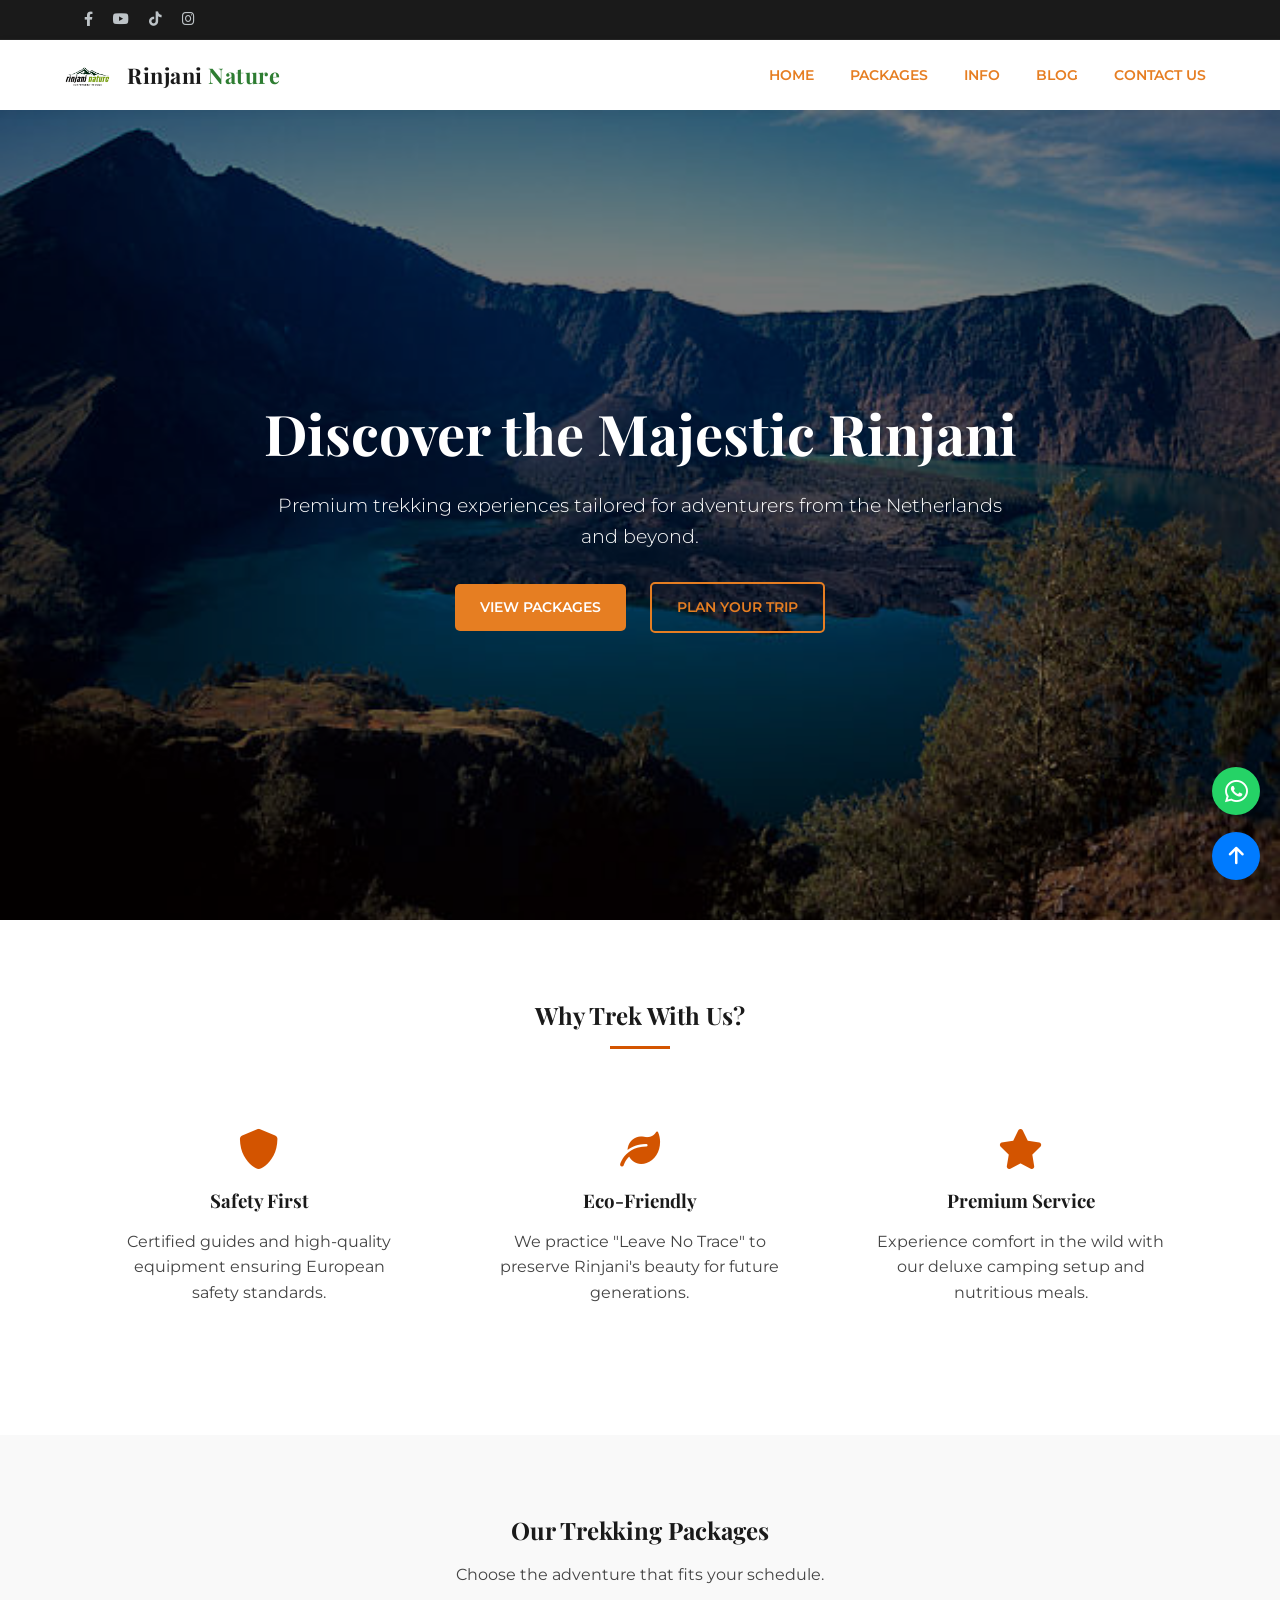
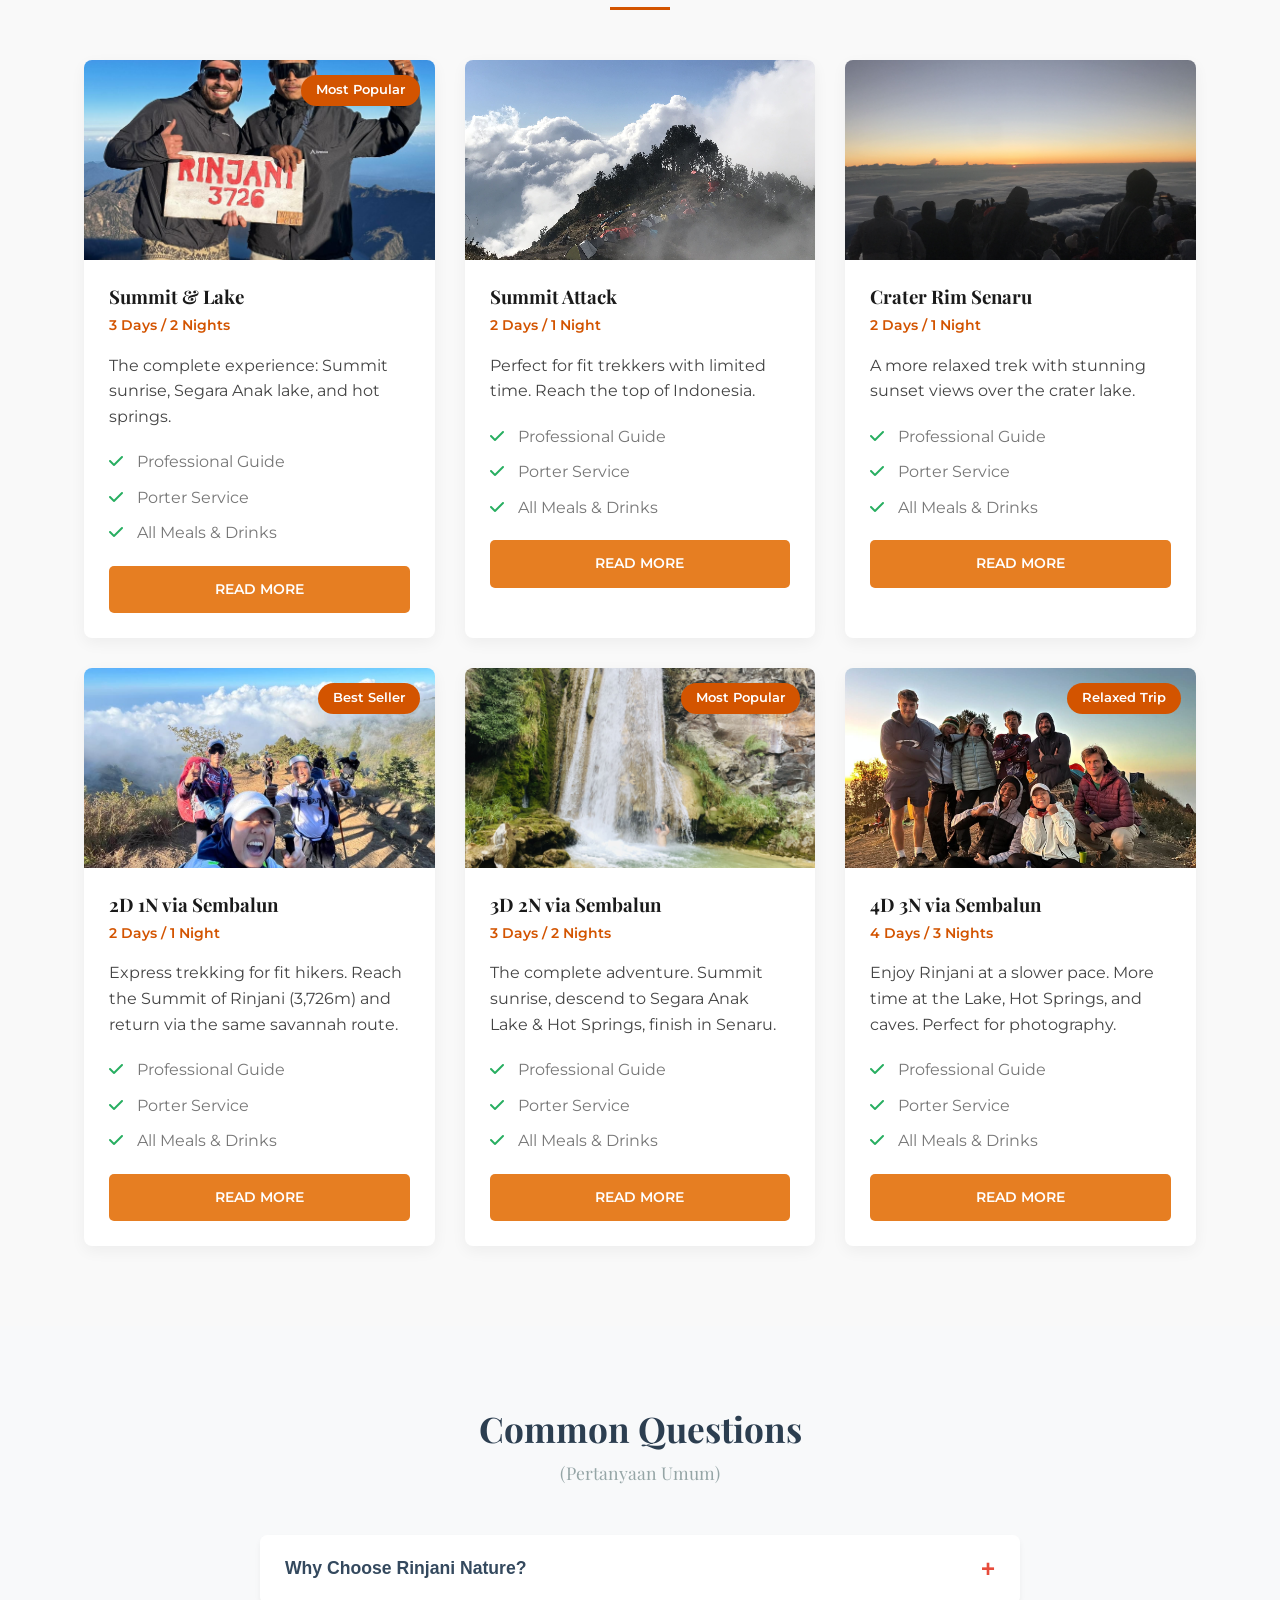
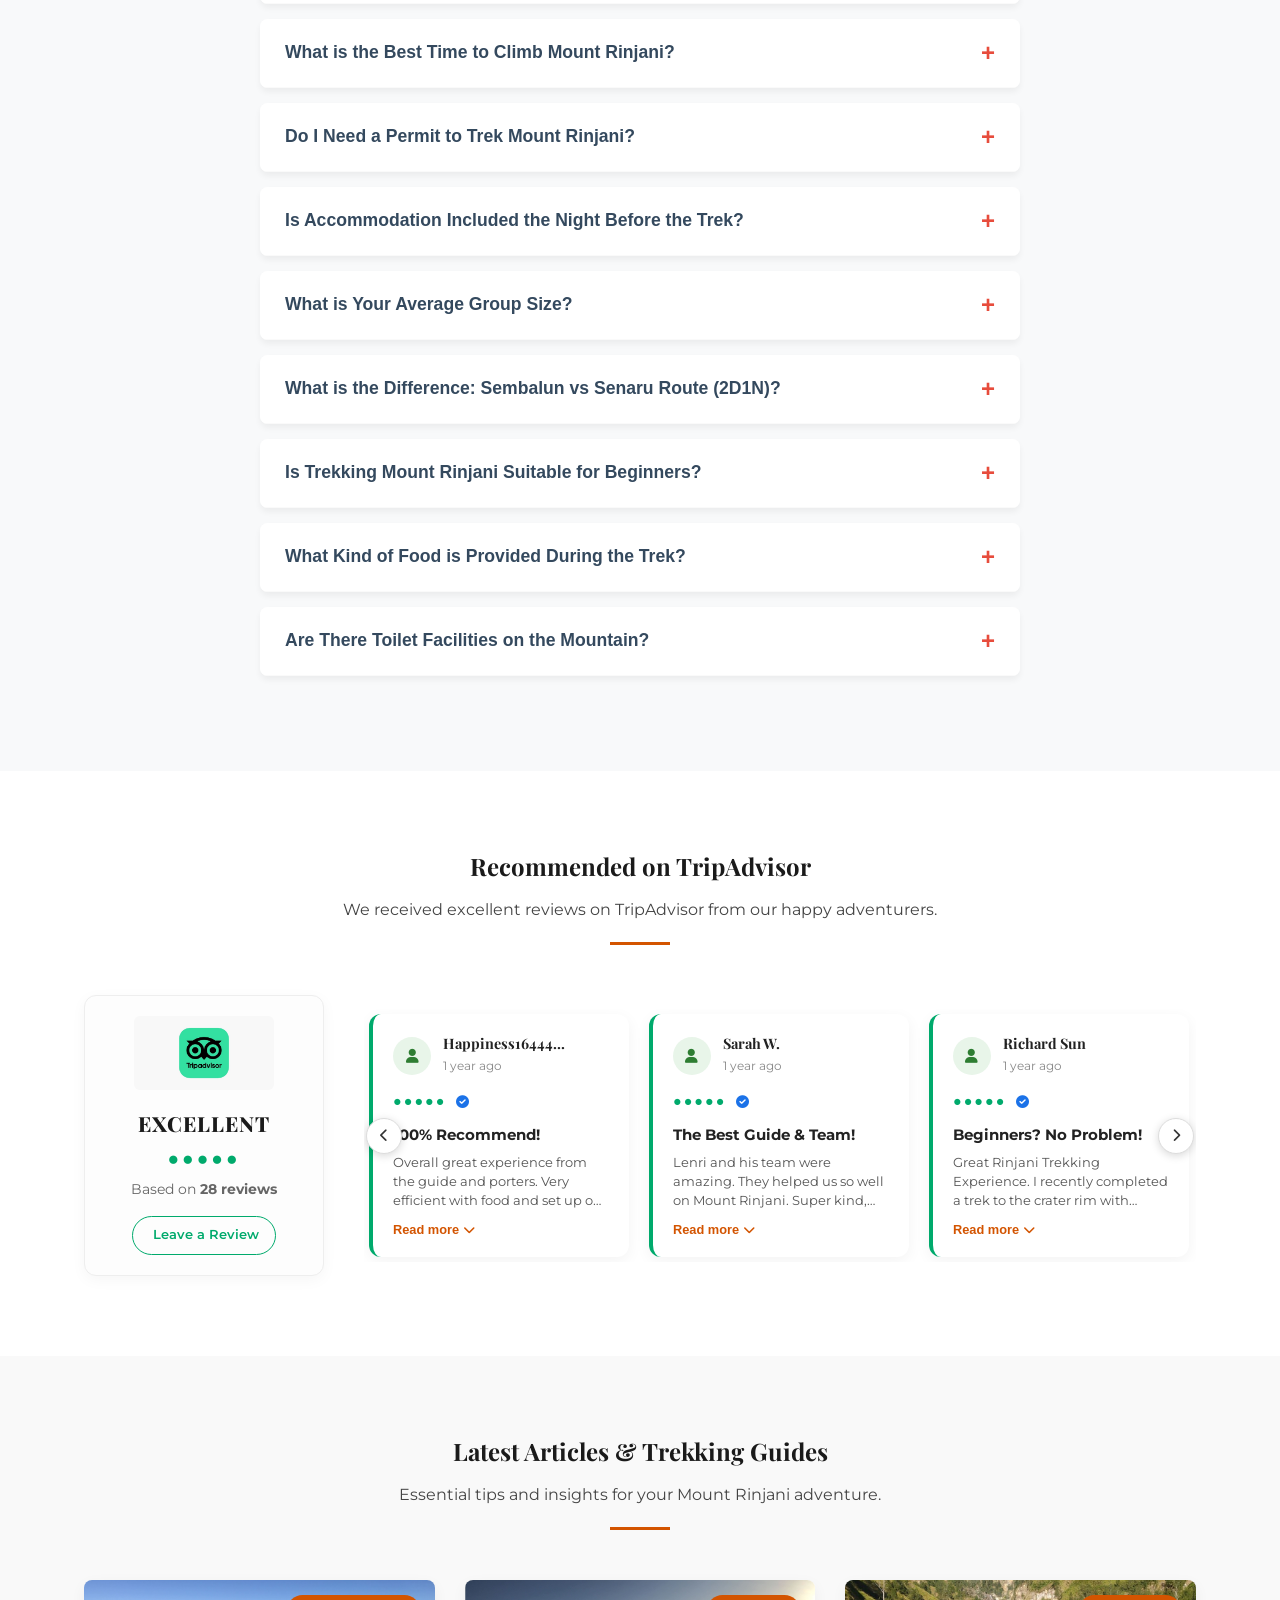
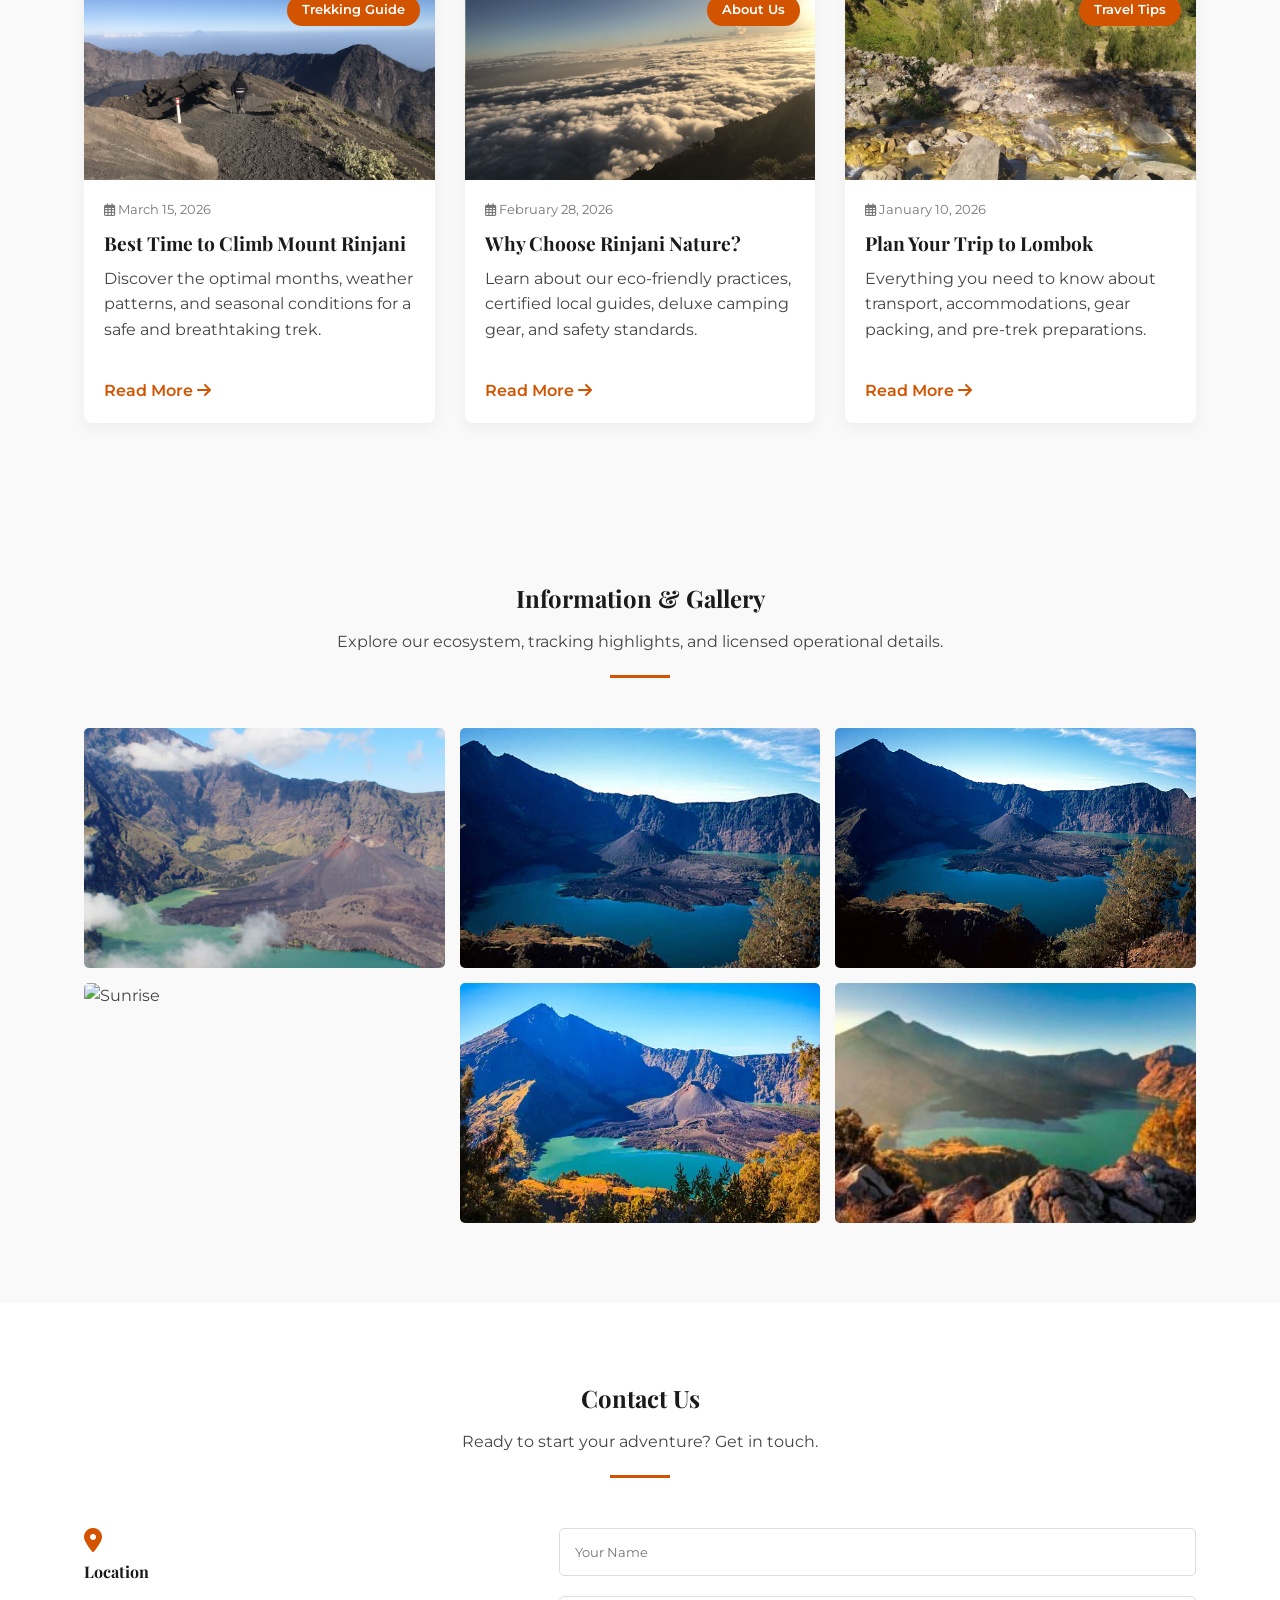
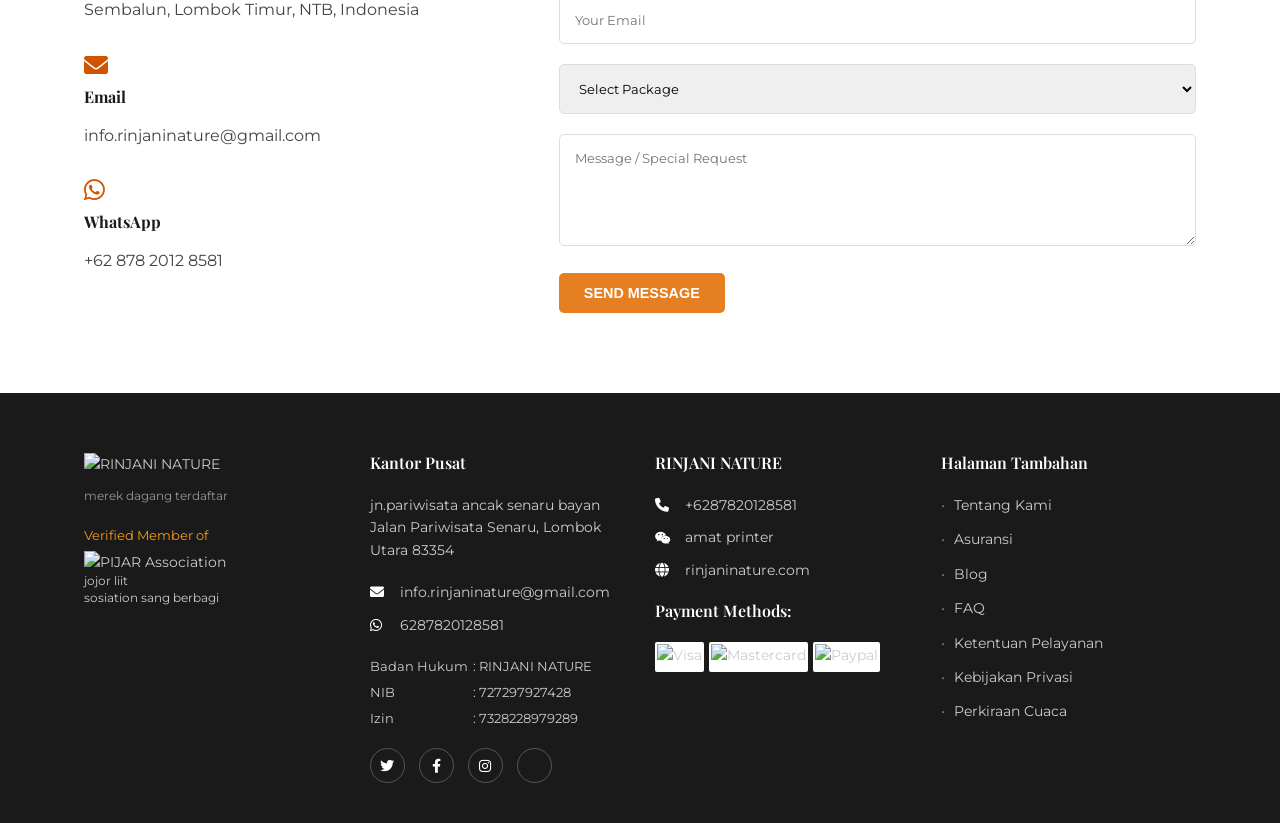
==== commit b216fcc6: "Update index.html" ====
--- a/index.html
+++ b/index.html
@@ -322,6 +322,7 @@
         </div>
     </section>
 
+    <!-- SECTION TRIPADVISOR REVIEWS -->
     <section class="tripadvisor-section section-padding">
         <div class="container">
             <div class="section-header">
@@ -344,76 +345,72 @@
                     </a>
                 </div>
 
-              <!-- SISI KANAN: SLIDER KARTU REVIEWS -->
-<div class="ta-slider-wrapper">
-    <button class="ta-slide-btn prev-btn" id="taPrevBtn"><i class="fas fa-chevron-left"></i></button>
-    
-    <div class="ta-reviews-slider" id="taReviewsSlider">
-        <!-- Card Review 1 -->
-        <div class="ta-review-card">
-            <div class="ta-user-header">
-                <div class="ta-avatar"><i class="fas fa-user"></i></div>
-                <div class="ta-user-info">
-                    <h4>Happiness16444...</h4>
-                    <span>1 year ago</span>
-                </div>
-                <i class="fab fa-tripadvisor ta-card-icon"></i>
-            </div>
-            <div class="ta-card-stars">●●●●● <i class="fas fa-check-circle verified-icon"></i></div>
-            <h5>100% Recommend!</h5>
-            
-            <!-- Teks Ringkas / Full -->
-            <p class="ta-review-text">
-                Overall great experience from the guide and porters. Very efficient with food and set up our camp beautifully. Highly recommended for anyone visiting Rinjani!
-            </p>
-            
-            <!-- Tombol Toggle Dropdown -->
-            <button class="ta-read-link">Read more <i class="fas fa-chevron-down"></i></button>
-        </div>
-
-        <!-- Card Review 2 -->
-        <div class="ta-review-card">
-            <div class="ta-user-header">
-                <div class="ta-avatar"><i class="fas fa-user"></i></div>
-                <div class="ta-user-info">
-                    <h4>Sarah W.</h4>
-                    <span>1 year ago</span>
-                </div>
-                <i class="fab fa-tripadvisor ta-card-icon"></i>
-            </div>
-            <div class="ta-card-stars">●●●●● <i class="fas fa-check-circle verified-icon"></i></div>
-            <h5>The Best Guide & Team!</h5>
-            
-            <p class="ta-review-text">
-                Lenri and his team were amazing. They helped us so well on Mount Rinjani. Super kind, polite, and made sure safety was always first.
-            </p>
-            
-            <button class="ta-read-link">Read more <i class="fas fa-chevron-down"></i></button>
-        </div>
-
-        <!-- Card Review 3 -->
-        <div class="ta-review-card">
-            <div class="ta-user-header">
-                <div class="ta-avatar"><i class="fas fa-user"></i></div>
-                <div class="ta-user-info">
-                    <h4>Richard Sun</h4>
-                    <span>1 year ago</span>
-                </div>
-                <i class="fab fa-tripadvisor ta-card-icon"></i>
-            </div>
-            <div class="ta-card-stars">●●●●● <i class="fas fa-check-circle verified-icon"></i></div>
-            <h5>Beginners? No Problem!</h5>
-            
-            <p class="ta-review-text">
-                Great Rinjani Trekking Experience. I recently completed a trek to the crater rim with Rinjani Nature. Totally worth every single step!
-            </p>
-            
-            <button class="ta-read-link">Read more <i class="fas fa-chevron-down"></i></button>
-        </div>
-    </div>
-
-    <button class="ta-slide-btn next-btn" id="taNextBtn"><i class="fas fa-chevron-right"></i></button>
-</div>
+                <!-- SISI KANAN: SLIDER KARTU REVIEWS -->
+                <div class="ta-slider-wrapper">
+                    <button class="ta-slide-btn prev-btn" id="taPrevBtn"><i class="fas fa-chevron-left"></i></button>
+                    
+                    <div class="ta-reviews-slider" id="taReviewsSlider">
+                        <!-- Card Review 1 -->
+                        <div class="ta-review-card">
+                            <div class="ta-user-header">
+                                <div class="ta-avatar"><i class="fas fa-user"></i></div>
+                                <div class="ta-user-info">
+                                    <h4>Happiness16444...</h4>
+                                    <span>1 year ago</span>
+                                </div>
+                                <i class="fab fa-tripadvisor ta-card-icon"></i>
+                            </div>
+                            <div class="ta-card-stars">●●●●● <i class="fas fa-check-circle verified-icon"></i></div>
+                            <h5>100% Recommend!</h5>
+                            <p class="ta-review-text">
+                                Overall great experience from the guide and porters. Very efficient with food and set up our camp beautifully. Highly recommended for anyone visiting Rinjani!
+                            </p>
+                            <button class="ta-read-link">Read more <i class="fas fa-chevron-down"></i></button>
+                        </div>
+
+                        <!-- Card Review 2 -->
+                        <div class="ta-review-card">
+                            <div class="ta-user-header">
+                                <div class="ta-avatar"><i class="fas fa-user"></i></div>
+                                <div class="ta-user-info">
+                                    <h4>Sarah W.</h4>
+                                    <span>1 year ago</span>
+                                </div>
+                                <i class="fab fa-tripadvisor ta-card-icon"></i>
+                            </div>
+                            <div class="ta-card-stars">●●●●● <i class="fas fa-check-circle verified-icon"></i></div>
+                            <h5>The Best Guide & Team!</h5>
+                            <p class="ta-review-text">
+                                Lenri and his team were amazing. They helped us so well on Mount Rinjani. Super kind, polite, and made sure safety was always first.
+                            </p>
+                            <button class="ta-read-link">Read more <i class="fas fa-chevron-down"></i></button>
+                        </div>
+
+                        <!-- Card Review 3 -->
+                        <div class="ta-review-card">
+                            <div class="ta-user-header">
+                                <div class="ta-avatar"><i class="fas fa-user"></i></div>
+                                <div class="ta-user-info">
+                                    <h4>Richard Sun</h4>
+                                    <span>1 year ago</span>
+                                </div>
+                                <i class="fab fa-tripadvisor ta-card-icon"></i>
+                            </div>
+                            <div class="ta-card-stars">●●●●● <i class="fas fa-check-circle verified-icon"></i></div>
+                            <h5>Beginners? No Problem!</h5>
+                            <p class="ta-review-text">
+                                Great Rinjani Trekking Experience. I recently completed a trek to the crater rim with Rinjani Nature. Totally worth every single step!
+                            </p>
+                            <button class="ta-read-link">Read more <i class="fas fa-chevron-down"></i></button>
+                        </div>
+                    </div>
+
+                    <button class="ta-slide-btn next-btn" id="taNextBtn"><i class="fas fa-chevron-right"></i></button>
+                </div>
+            </div>
+        </div>
+    </section>
+
     <!-- SECTION BLOG 3 KOLOM -->
     <section class="blog-section section-padding bg-light">
         <div class="container">
@@ -546,8 +543,8 @@
                             <img src="#" alt="PIJAR Association" class="pijar-logo">
                         </div>
                         <p class="association-name">
-                           jojor liit<br>
-                           sosiation sang berbagi
+                            jojor liit<br>
+                            sosiation sang berbagi
                         </p>
                     </div>
                 </div>
@@ -619,7 +616,7 @@
 
     <script src="script.js"></script>
 
-    <!-- 1. SCRIPT FAQ ACCORDION & HAMBURGER -->
+    <!-- 1. SCRIPT FAQ ACCORDION & HAMBURGER MENU -->
     <script>
     document.addEventListener("DOMContentLoaded", function() {
         // FAQ Accordion
@@ -741,7 +738,7 @@
     });
     </script>
 
-    <!-- SCRIPT AUTO SLIDER WHY TREK WITH US (KHUSUS HP) -->
+    <!-- 3. SCRIPT AUTO SLIDER WHY TREK WITH US (KHUSUS HP) -->
     <script>
     document.addEventListener("DOMContentLoaded", function() {
         const slider = document.querySelector(".features-grid");
@@ -750,20 +747,17 @@
             let autoSlideInterval;
             
             function startAutoSlide() {
-                // Hanya berjalan di layar HP (lebar <= 768px)
                 if (window.innerWidth <= 768) {
                     autoSlideInterval = setInterval(() => {
-                        const cardWidth = slider.querySelector(".feature-card").offsetWidth + 15; // Lebar kartu + gap
+                        const cardWidth = slider.querySelector(".feature-card").offsetWidth + 15;
                         const maxScroll = slider.scrollWidth - slider.clientWidth;
                         
-                        // Jika sudah mentok di kanan, balik ke paling awal (kiri)
                         if (slider.scrollLeft >= maxScroll - 5) {
                             slider.scrollTo({ left: 0, behavior: 'smooth' });
                         } else {
-                            // Geser ke kartu berikutnya (kanan ke kiri)
                             slider.scrollBy({ left: cardWidth, behavior: 'smooth' });
                         }
-                    }, 3000); // 3000 ms = bergeser otomatis setiap 3 detik
+                    }, 3000);
                 }
             }
 
@@ -773,12 +767,47 @@
 
             startAutoSlide();
 
-            // Hentikan sementara saat pengguna menyentuh/menggeser layar secara manual
             slider.addEventListener("touchstart", stopAutoSlide);
             slider.addEventListener("touchend", () => {
-                setTimeout(startAutoSlide, 2000); // Jalan lagi setelah 2 detik lepas sentuhan
+                setTimeout(startAutoSlide, 2000);
             });
         }
+    });
+    </script>
+
+    <!-- 4. SCRIPT SLIDER & DROPDOWN READ MORE TRIPADVISOR -->
+    <script>
+    document.addEventListener("DOMContentLoaded", function() {
+        // Navigasi Slider Panah Kanan Kiri
+        const taSlider = document.getElementById('taReviewsSlider');
+        const taPrevBtn = document.getElementById('taPrevBtn');
+        const taNextBtn = document.getElementById('taNextBtn');
+
+        if (taSlider && taPrevBtn && taNextBtn) {
+            taNextBtn.addEventListener('click', () => {
+                taSlider.scrollBy({ left: 280, behavior: 'smooth' });
+            });
+
+            taPrevBtn.addEventListener('click', () => {
+                taSlider.scrollBy({ left: -280, behavior: 'smooth' });
+            });
+        }
+
+        // Dropdown Toggle Read More
+        const readMoreBtns = document.querySelectorAll('.ta-read-link');
+        readMoreBtns.forEach(btn => {
+            btn.addEventListener('click', function(e) {
+                e.preventDefault();
+                const card = this.closest('.ta-review-card');
+                card.classList.toggle('expanded');
+
+                if (card.classList.contains('expanded')) {
+                    this.innerHTML = 'Show less <i class="fas fa-chevron-down"></i>';
+                } else {
+                    this.innerHTML = 'Read more <i class="fas fa-chevron-down"></i>';
+                }
+            });
+        });
     });
     </script>
 </body>
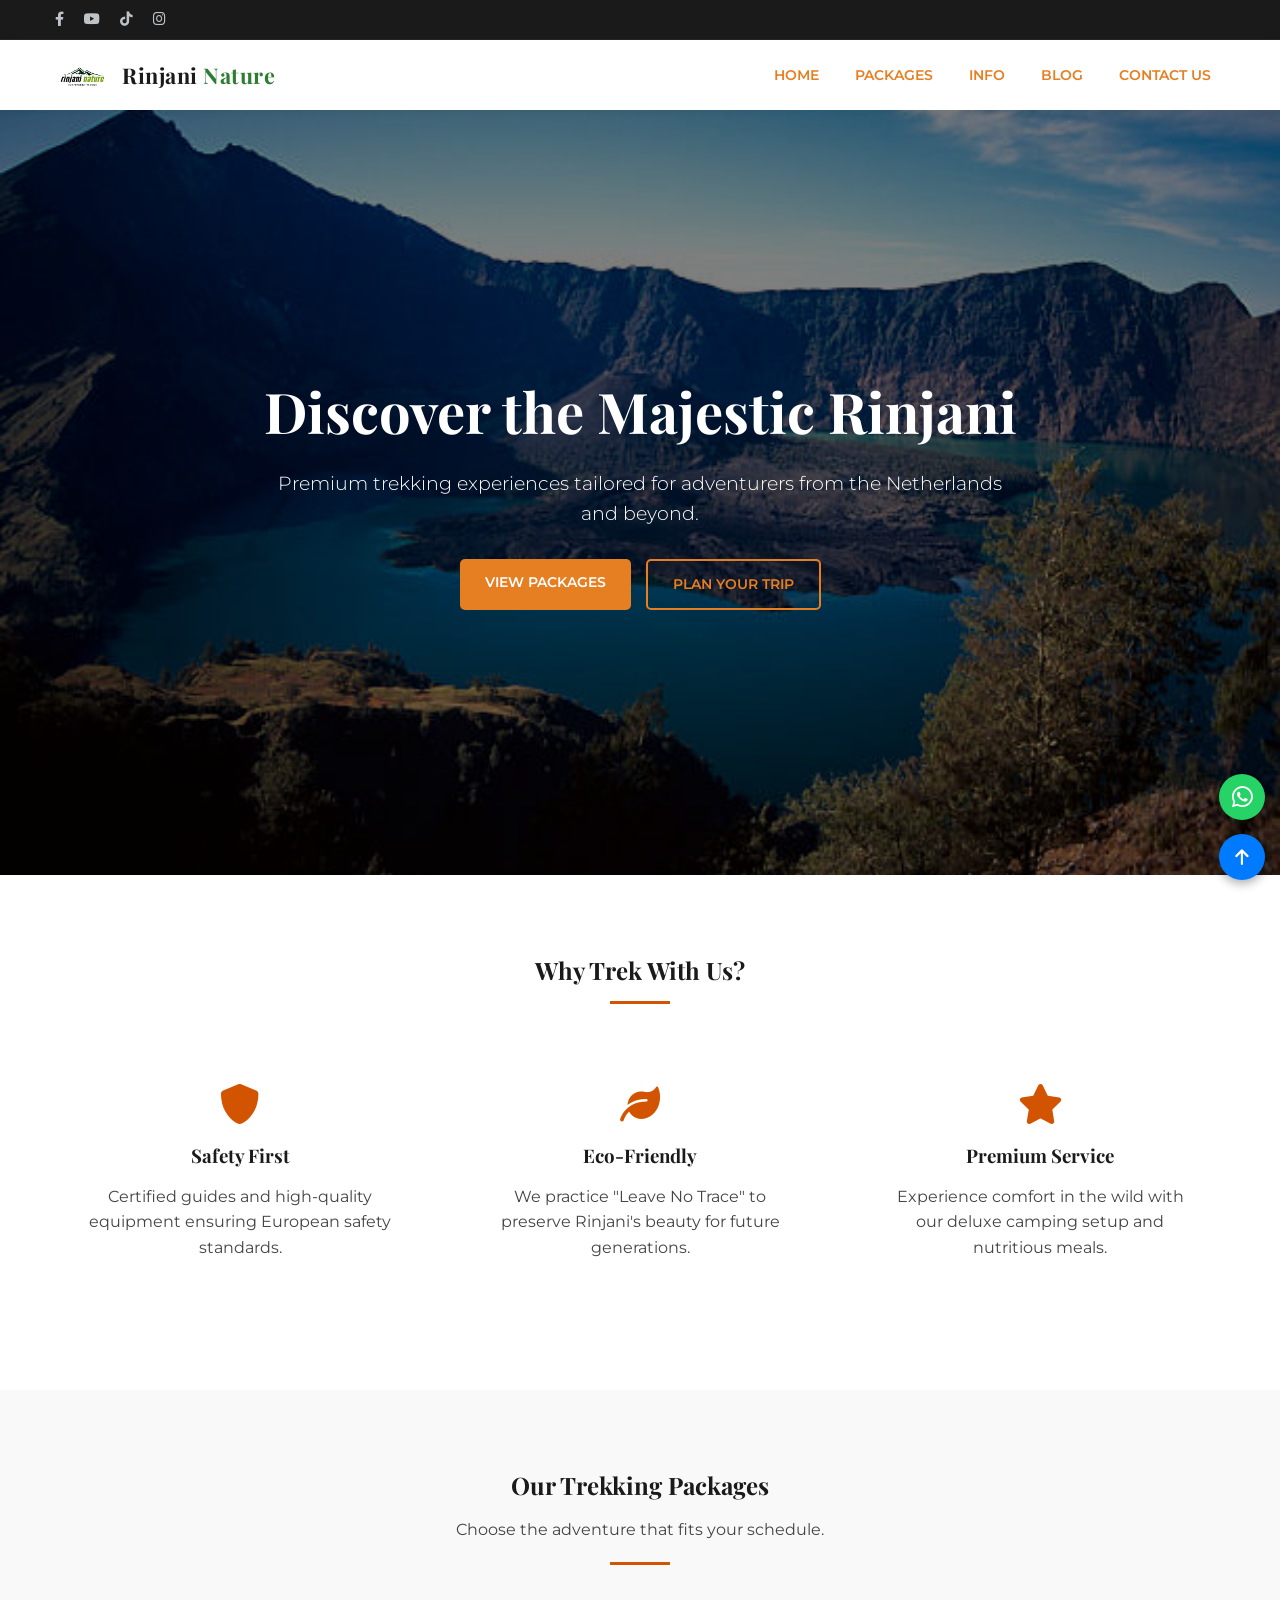
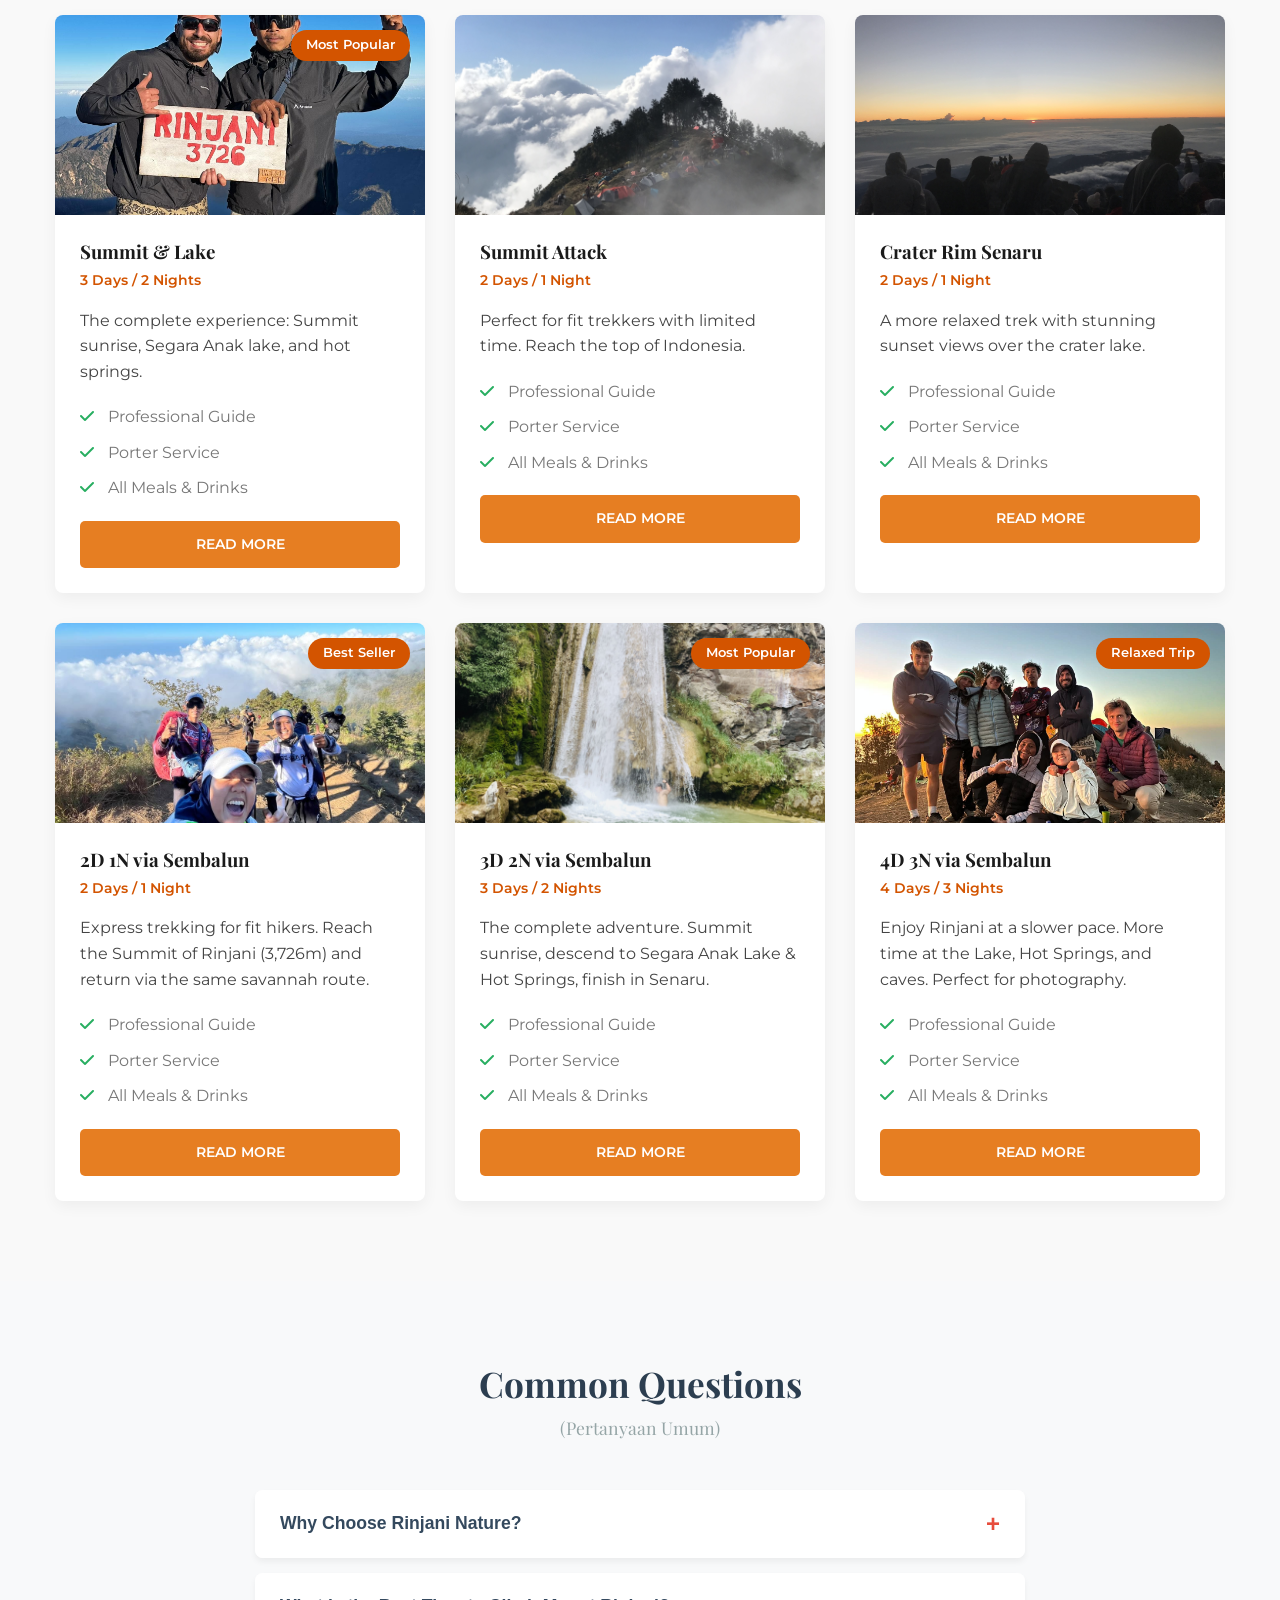
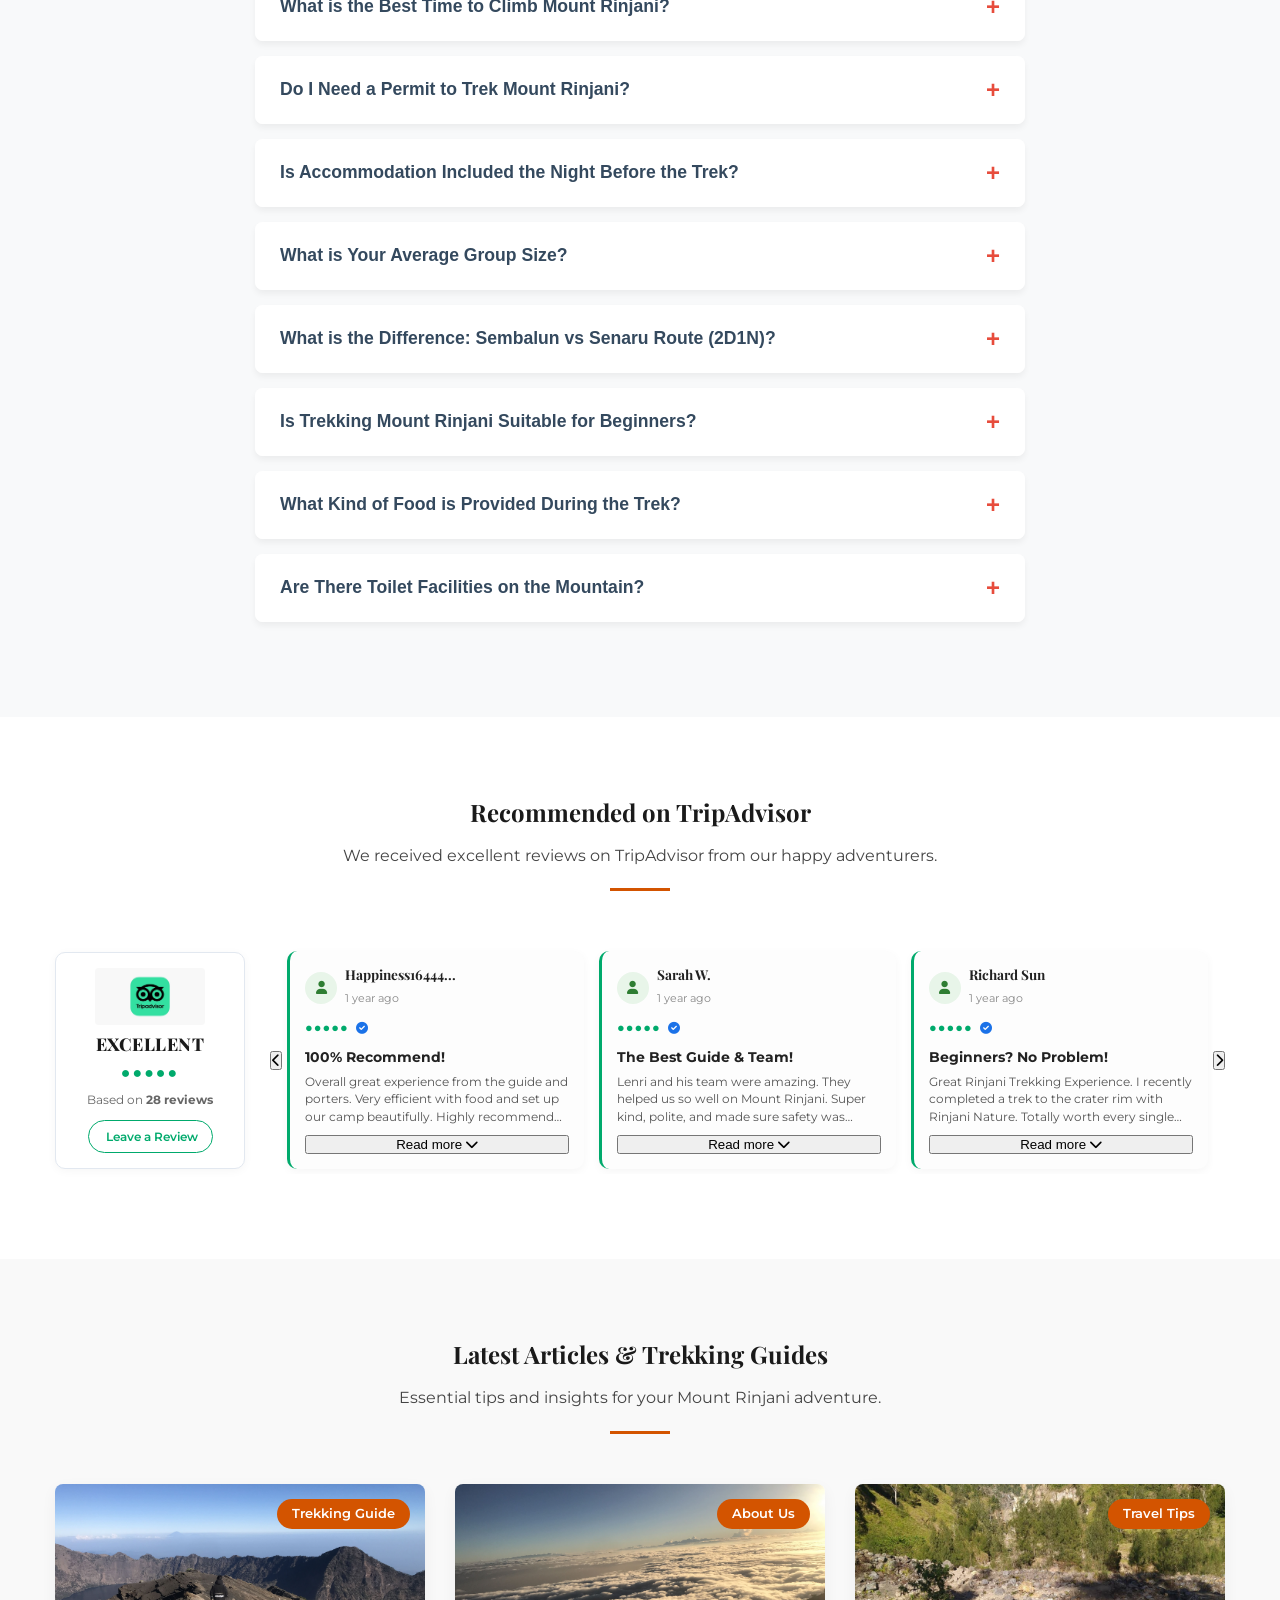
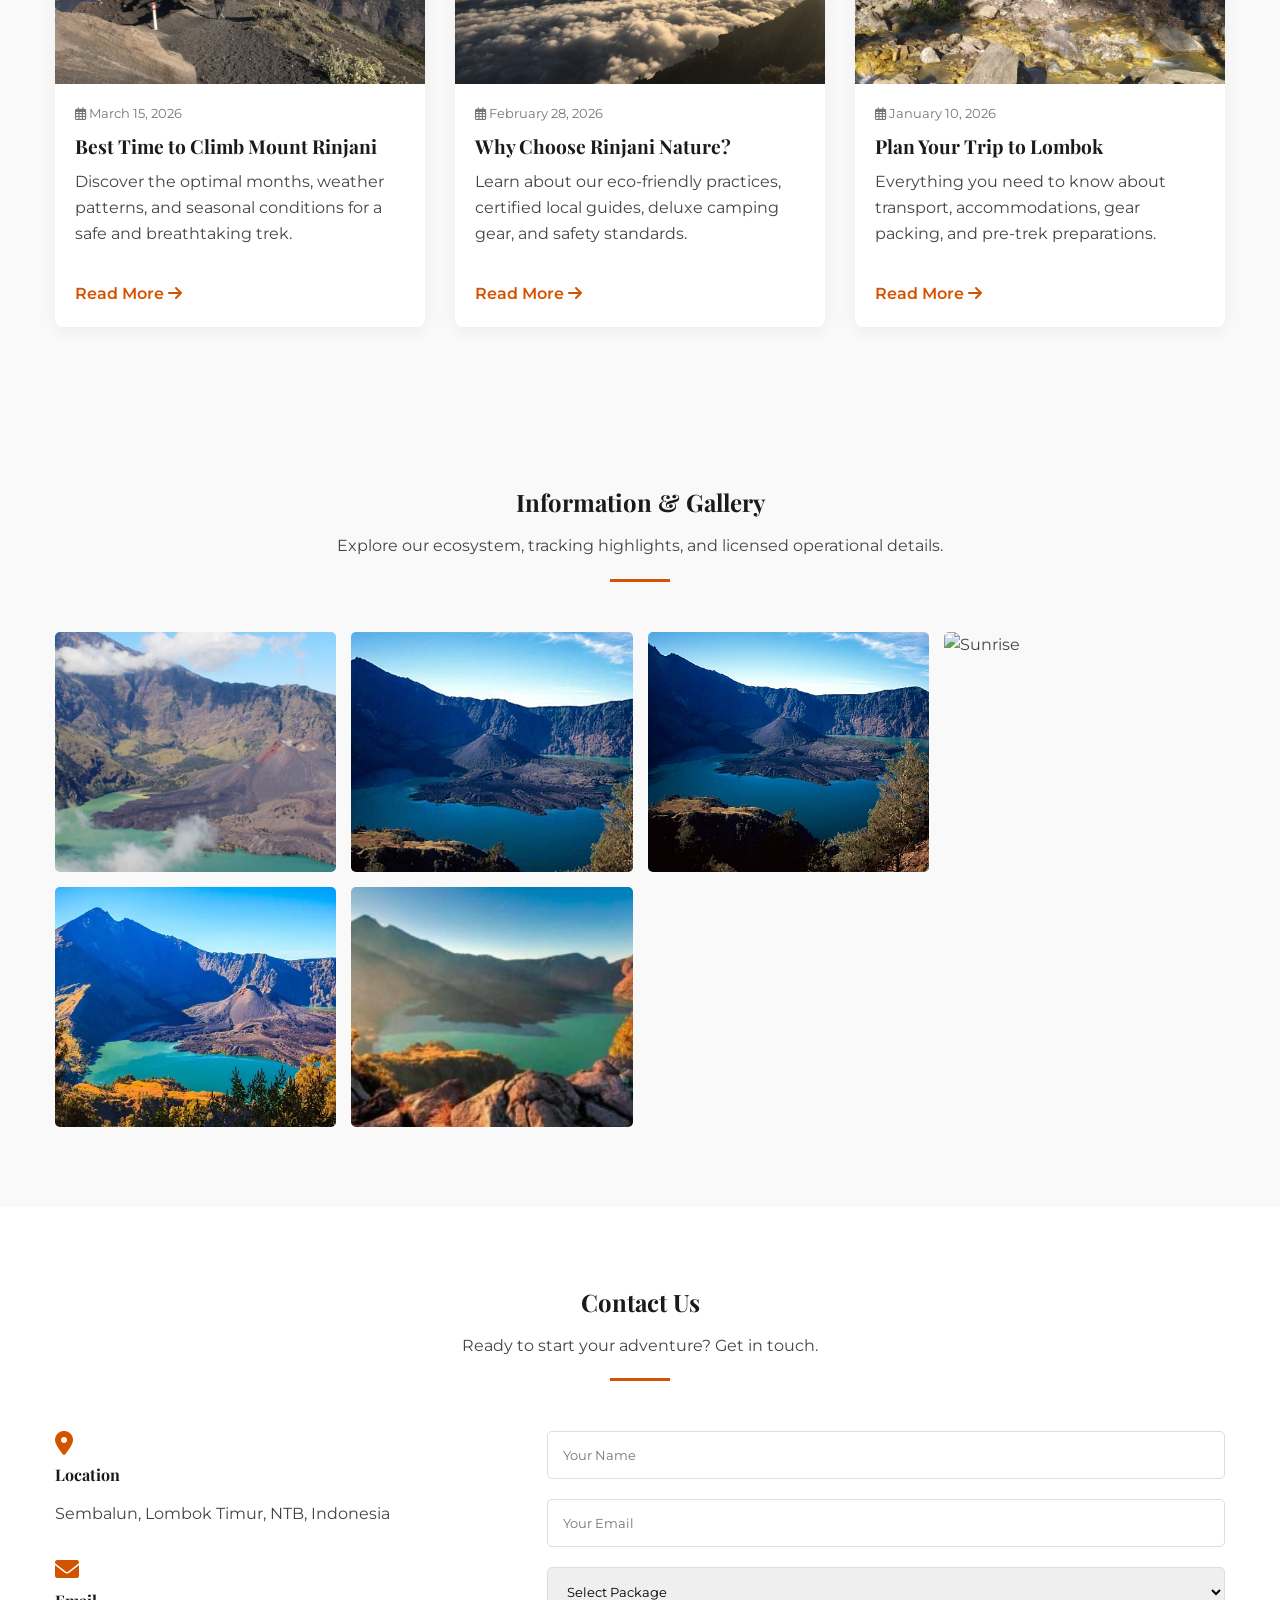
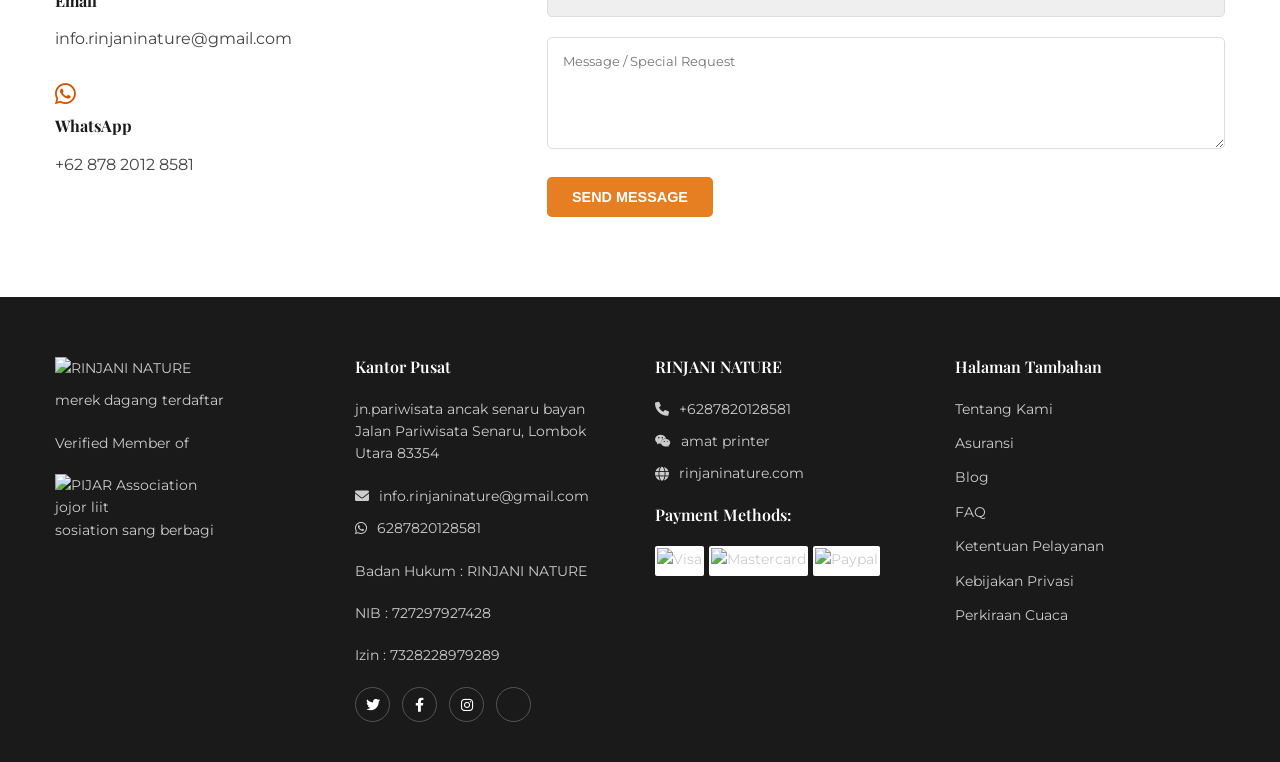
==== commit 2741cdb7: "Update index.html" ====
--- a/index.html
+++ b/index.html
@@ -29,7 +29,7 @@
                 <a href="https://youtube.com/@channelku77?si=j6bjl2JyQpG0AMhy" target="_blank"><i class="fab fa-youtube"></i></a>
                 <a href="https://www.tiktok.com/@rinjani_nature" target="_blank"><i class="fab fa-tiktok"></i></a>
                 <a href="https://www.instagram.com/fanrinjani_hikking?igsh=MWF1czlsdjh1a3c3bQ%3D%3D&utm_source=qr" target="_blank"><i class="fab fa-instagram"></i></a>
-                <a href="https://www.tripadvisor.com/PROFILE_ANDA" target="_blank" title="TripAdvisor"><i class="fab fa-tripadvisor"></i></a>
+                <a href="https://www.tripadvisor.com/Attraction_Review-g3475390-d26867022-Reviews-Rinjani_Nature-Senaru_Lombok_West_Nusa_Tenggara.html/PROFILE_ANDA" target="_blank" title="TripAdvisor"><i class="fab fa-tripadvisor"></i></a>
             </div>
         </div>
     </div>
--- a/style.css
+++ b/style.css
@@ -16,14 +16,18 @@
     --transition: all 0.3s ease;
 }
 
-* {
+*, *::before, *::after {
     margin: 0;
     padding: 0;
     box-sizing: border-box;
 }
 
+/* KUNCI UTAMA MENCEGAH BOCOR/SCROLL KANAN DI HP */
 html {
     scroll-behavior: smooth;
+    width: 100%;
+    max-width: 100%;
+    overflow-x: hidden;
 }
 
 body {
@@ -31,6 +35,17 @@
     line-height: 1.6;
     color: #444;
     background-color: var(--white);
+    width: 100%;
+    max-width: 100%;
+    overflow-x: hidden !important;
+    position: relative;
+}
+
+/* PEMBUNGKUS UTAMA UNTUK MENGUNCI SEMUA ELEMEN HASIL OVERFLOW */
+.page-wrapper {
+    width: 100%;
+    max-width: 100%;
+    overflow-x: hidden;
 }
 
 h1, h2, h3, h4 {
@@ -54,14 +69,20 @@
     list-style: none;
 }
 
+img {
+    max-width: 100%;
+    height: auto;
+    display: block;
+}
+
 /* =========================================
    2. UTILITIES & BUTTONS
    ========================================= */
 .container {
-    width: 90%;
+    width: 100%;
     max-width: 1200px;
     margin: 0 auto;
-    padding: 0 20px;
+    padding: 0 15px;
 }
 
 .section-padding {
@@ -131,6 +152,8 @@
     padding: 8px 0;
     font-size: 0.9rem;
     border-bottom: 1px solid rgba(255,255,255,0.05);
+    width: 100%;
+    overflow: hidden;
 }
 
 .top-header .container {
@@ -158,12 +181,12 @@
 .navbar {
     background: var(--white);
     box-shadow: 0 2px 10px rgba(0,0,0,0.05);
-    position: sticky;
-    top: 0;
+    position: relative !important; 
     z-index: 1000;
     height: 70px;
     display: flex;
     align-items: center;
+    width: 100%;
 }
 
 .nav-container {
@@ -246,7 +269,7 @@
    4. HERO SECTION
    ========================================= */
 .hero {
-    height: 90vh;
+    min-height: 85vh;
     background: url('images/danau-segara-anak.jpg') no-repeat center center/cover;
     position: relative;
     display: flex;
@@ -255,6 +278,7 @@
     text-align: center;
     color: var(--white);
     overflow: hidden;
+    width: 100%;
 }
 
 .hero-overlay {
@@ -285,8 +309,15 @@
     font-weight: 300;
 }
 
+.hero-buttons {
+    display: flex;
+    justify-content: center;
+    gap: 15px;
+    flex-wrap: wrap;
+}
+
 .hero-buttons .btn {
-    margin: 0 10px;
+    margin: 0;
 }
 
 /* =========================================
@@ -318,7 +349,7 @@
 
 .packages-grid {
     display: grid;
-    grid-template-columns: repeat(auto-fit, minmax(300px, 1fr));
+    grid-template-columns: repeat(auto-fit, minmax(280px, 1fr));
     gap: 30px;
 }
 
@@ -399,7 +430,7 @@
 .faq-container {
     max-width: 800px;
     margin: 0 auto;
-    padding: 0 20px;
+    padding: 0 15px;
 }
 
 .section-title {
@@ -425,10 +456,6 @@
     box-shadow: 0 4px 6px rgba(0, 0, 0, 0.05);
     overflow: hidden;
     transition: all 0.3s ease;
-}
-
-.faq-item:hover {
-    box-shadow: 0 8px 15px rgba(0, 0, 0, 0.1);
 }
 
 .faq-question {
@@ -445,19 +472,12 @@
     display: flex;
     justify-content: space-between;
     align-items: center;
-    transition: background-color 0.3s ease, color 0.3s ease;
-}
-
-.faq-question:hover {
-    color: #e74c3c;
-    background-color: #fff5f5;
 }
 
 .faq-icon {
     font-size: 1.5rem;
     color: #e74c3c;
     font-weight: bold;
-    transition: transform 0.3s ease;
 }
 
 .faq-answer {
@@ -465,7 +485,6 @@
     overflow: hidden;
     transition: max-height 0.5s ease-out;
     background-color: #fafafa;
-    border-top: 1px solid transparent;
 }
 
 .faq-answer p {
@@ -473,85 +492,69 @@
     margin: 0;
     color: #555;
     line-height: 1.8;
-    font-size: 1rem;
-}
-
-.faq-item.active .faq-question {
-    background-color: #e74c3c;
-    color: #ffffff;
-}
-
-.faq-item.active .faq-icon {
-    color: #ffffff;
-    transform: rotate(45deg);
-}
-
-.faq-item.active .faq-answer {
-    border-top: 1px solid #eee;
-}
-
-.faq-answer strong {
-    color: #e74c3c;
-    font-weight: 600;
-}
-
-/* =========================================
-   7. TRIPADVISOR SECTION (MODERN SLIDER)
+}
+
+/* =========================================
+   7. TRIPADVISOR SECTION (SEBELAH KIRI & RINGKAS)
    ========================================= */
 .tripadvisor-section {
     background-color: #ffffff;
+    overflow: hidden;
+    width: 100%;
 }
 
 .ta-custom-container {
-    display: flex;
-    align-items: center;
-    gap: 40px;
-    margin-top: 30px;
-}
-
-/* BOX KIRI: GAMBAR + EXCELLENT */
+    display: flex !important;
+    flex-direction: row !important; /* Memastikan kotak rating tetap di KIRI */
+    align-items: center;
+    gap: 25px;
+    margin-top: 20px;
+    width: 100%;
+}
+
+/* KOTAK KIRI: GAMBAR + EXCELLENT (Dikecilkan & Rapi) */
 .ta-rating-box {
-    flex: 0 0 240px;
+    flex: 0 0 190px !important;    /* Lebar ringkas agar tidak memakan tempat */
     text-align: center;
-    padding: 20px 15px;
-    background: #fdfdfd;
-    border-radius: 12px;
-    border: 1px solid #eee;
-    box-shadow: 0 4px 15px rgba(0,0,0,0.04);
+    padding: 15px 10px !important;
+    background: #ffffff;
+    border-radius: 10px;
+    border: 1px solid #e2e8f0;
+    box-shadow: 0 2px 10px rgba(0,0,0,0.04);
 }
 
 .ta-badge-img {
-    max-width: 140px;
+    max-width: 110px !important;   /* Gambar logo dikecilkan */
     height: auto;
-    margin-bottom: 12px;
-    border-radius: 6px;
+    margin: 0 auto 8px auto !important;
+    border-radius: 4px;
 }
 
 .ta-excellent-title {
-    font-size: 1.3rem;
+    font-size: 1.1rem !important;  /* Tulisan EXCELLENT lebih pas */
     font-weight: 800;
     color: #1a1a1a;
-    letter-spacing: 1px;
-    margin-bottom: 6px;
+    letter-spacing: 0.5px;
+    margin-bottom: 4px !important;
 }
 
 .ta-circles {
-    color: #00aa6c; /* Warna Hijau Khas TripAdvisor */
-    font-size: 1.2rem;
-    letter-spacing: 3px;
-    margin-bottom: 6px;
+    color: #00aa6c;                /* Hijau TripAdvisor */
+    font-size: 1rem !important;
+    letter-spacing: 2px;
+    margin-bottom: 4px !important;
 }
 
 .ta-review-count {
-    font-size: 0.85rem;
+    font-size: 0.78rem !important;
     color: #666;
-    margin-bottom: 15px;
+    margin-bottom: 10px !important;
 }
 
 .btn-ta-write {
     display: inline-block;
-    padding: 8px 16px;
-    font-size: 0.8rem;
+    padding: 6px 14px !important;  /* Tombol lebih ramping */
+    font-size: 0.75rem !important;
     font-weight: 600;
     color: #00aa6c;
     border: 1.5px solid #00aa6c;
@@ -564,23 +567,25 @@
     color: #ffffff;
 }
 
-/* BOX KANAN: SLIDER REVIEWS */
+/* KOTAK KANAN: SLIDER KARTU REVIEW */
 .ta-slider-wrapper {
     flex: 1;
     position: relative;
     display: flex;
     align-items: center;
     overflow: hidden;
-    padding: 10px 0;
+    padding: 5px 0;
+    width: 100%;
 }
 
 .ta-reviews-slider {
     display: flex;
-    gap: 20px;
+    gap: 15px;
     overflow-x: auto;
     scroll-behavior: smooth;
     scroll-snap-type: x mandatory;
     padding: 5px;
+    width: 100%;
     -ms-overflow-style: none;
     scrollbar-width: none;
 }
@@ -589,217 +594,186 @@
     display: none;
 }
 
-/* KARTU REVIEW MODEREN */
+/* KARTU REVIEW LEBIH COMPACT */
 .ta-review-card {
-    flex: 0 0 calc(33.333% - 14px);
-    min-width: 250px;
+    flex: 0 0 calc(33.333% - 10px);
+    min-width: 220px;
     scroll-snap-align: start;
-    background: #ffffff;
-    border-radius: 12px;
-    padding: 20px;
-    border-left: 4px solid #00aa6c; /* Accent Khas */
-    box-shadow: 0 4px 15px rgba(0, 0, 0, 0.05);
+    background: #fdfdfd;
+    border-radius: 10px;
+    padding: 15px !important;       /* Inner space lebih ringkas */
+    border-left: 3.5px solid #00aa6c;
+    box-shadow: 0 3px 10px rgba(0, 0, 0, 0.04);
     display: flex;
     flex-direction: column;
     justify-content: space-between;
-    transition: var(--transition);
-}
-
-.ta-review-card:hover {
-    transform: translateY(-4px);
-    box-shadow: 0 8px 20px rgba(0, 0, 0, 0.08);
 }
 
 .ta-user-header {
     display: flex;
     align-items: center;
-    gap: 12px;
-    margin-bottom: 12px;
+    gap: 8px;
+    margin-bottom: 8px;
 }
 
 .ta-avatar {
-    width: 38px;
-    height: 38px;
+    width: 32px;
+    height: 32px;
     background: #e8f5e9;
     color: #2e7d32;
     border-radius: 50%;
     display: flex;
     align-items: center;
     justify-content: center;
-    font-size: 0.9rem;
+    font-size: 0.8rem;
 }
 
 .ta-user-info h4 {
-    font-size: 0.9rem;
+    font-size: 0.85rem !important;
     font-weight: 700;
     margin: 0;
     color: #222;
 }
 
 .ta-user-info span {
-    font-size: 0.75rem;
+    font-size: 0.7rem !important;
     color: #888;
 }
 
 .ta-card-icon {
     margin-left: auto;
     color: #00aa6c;
-    font-size: 1.1rem;
+    font-size: 1rem;
 }
 
 .ta-card-stars {
     color: #00aa6c;
-    font-size: 0.9rem;
-    letter-spacing: 2px;
-    margin-bottom: 10px;
+    font-size: 0.8rem;
+    letter-spacing: 1px;
+    margin-bottom: 8px;
 }
 
 .verified-icon {
     color: #1b72e8;
-    font-size: 0.8rem;
-    margin-left: 4px;
+    font-size: 0.75rem;
+    margin-left: 3px;
 }
 
 .ta-review-card h5 {
-    font-size: 0.95rem;
+    font-size: 0.88rem !important;
     font-weight: 700;
     color: #222;
-    margin-bottom: 6px;
-    font-family: var(--font-body);
-}
-
-.ta-review-card p {
-    font-size: 0.82rem;
+    margin-bottom: 4px;
+}
+
+.ta-review-card p.ta-review-text {
+    font-size: 0.78rem !important;
     color: #555;
-    line-height: 1.45;
-    margin-bottom: 15px;
+    line-height: 1.4;
+    margin-bottom: 10px;
     display: -webkit-box;
     -webkit-line-clamp: 3;
     -webkit-box-orient: vertical;
     overflow: hidden;
 }
 
-.ta-read-link {
-    font-size: 0.8rem;
-    font-weight: 600;
-    color: #D35400;
-    display: flex;
-    align-items: center;
-    gap: 5px;
-}
-
-.ta-read-link:hover {
-    color: #e67e22;
-}
-
-/* TOMBOL PANAH NAVIGASI SLIDER */
-.ta-slide-btn {
-    position: absolute;
-    top: 50%;
-    transform: translateY(-50%);
-    width: 36px;
-    height: 36px;
-    border-radius: 50%;
-    background: #ffffff;
-    border: 1px solid #ddd;
-    color: #333;
-    cursor: pointer;
-    z-index: 5;
-    display: flex;
-    align-items: center;
-    justify-content: center;
-    box-shadow: 0 2px 8px rgba(0,0,0,0.15);
-    transition: var(--transition);
-}
-
-.ta-slide-btn:hover {
-    background: #00aa6c;
-    color: #fff;
-    border-color: #00aa6c;
-}
-
-.prev-btn { left: 2px; }
-.next-btn { right: 2px; }
-
-/* RESPONSIVE LAYAR HP & TABLET */
-@media (max-width: 900px) {
+/* =========================================
+   RESPONSIVE HP: KOTAK EXCELLENT DI KIRI & RAMPING
+   ========================================= */
+@media (max-width: 768px) {
+
+    /* Tetap sejajar Kiri - Kanan di HP */
     .ta-custom-container {
+        display: flex !important;
+        flex-direction: row !important;  /* KUNCI: Tetap berjejer ke samping di HP */
+        align-items: stretch !important;
+        gap: 10px !important;            /* Jarak sangat rapat & hemat ruang */
+        margin-top: 15px !important;
+    }
+
+    /* KOTAK KIRI (EXCELLENT + RATING): RAMPING & MINI DI HP */
+    .ta-rating-box {
+        flex: 0 0 115px !important;      /* Diperkecil ramping (lebar 115px) */
+        width: 115px !important;
+        padding: 10px 5px !important;    /* Padding dalam diperkecil */
+        border-radius: 8px;
+        display: flex;
         flex-direction: column;
-        gap: 25px;
-    }
-
-    .ta-rating-box {
-        flex: 0 0 auto;
-        width: 100%;
-        max-width: 320px;
-    }
-
+        justify-content: center;
+        align-items: center;
+    }
+
+    .ta-badge-img {
+        max-width: 75px !important;      /* Logo dikecilkan */
+        margin-bottom: 4px !important;
+    }
+
+    .ta-excellent-title {
+        font-size: 0.8rem !important;    /* Tulisan EXCELLENT mini */
+        letter-spacing: 0px !important;
+        margin-bottom: 2px !important;
+    }
+
+    .ta-circles {
+        font-size: 0.75rem !important;   /* Lingkaran hijau mini */
+        letter-spacing: 1px !important;
+        margin-bottom: 2px !important;
+    }
+
+    .ta-review-count {
+        font-size: 0.65rem !important;   /* Teks "Based on 28 reviews" mini */
+        margin-bottom: 6px !important;
+        line-height: 1.1 !important;
+    }
+
+    .btn-ta-write {
+        padding: 3px 8px !important;     /* Tombol mungil */
+        font-size: 0.62rem !important;
+        white-space: nowrap;
+    }
+
+    /* KOTAK KANAN (SLIDER CARDS DI HP) */
+    .ta-slider-wrapper {
+        flex: 1 !important;
+        min-width: 0 !important;         /* Mencegah dorong layar ke kanan */
+        padding: 0 !important;
+    }
+
+    .ta-reviews-slider {
+        gap: 8px !important;             /* Jarak antar kartu ulasan rapat */
+        padding: 2px !important;
+    }
+
+    /* KARTU REVIEW DI HP (PAS DENGAN TAMPILAN KIRI) */
     .ta-review-card {
-        flex: 0 0 80%;
-    }
-
-    .ta-slide-btn {
-        display: none; /* Di HP bisa langsung di-swipe jari */
-    }
-}
-/* GAYA TEKS REVIEWS BISA DROPDOWN */
-.ta-review-card p.ta-review-text {
-    font-size: 0.82rem;
-    color: #555;
-    line-height: 1.45;
-    margin-bottom: 12px;
-    
-    /* Secara default dibatasi 3 baris */
-    display: -webkit-box;
-    -webkit-line-clamp: 3;
-    -webkit-box-orient: vertical;
-    overflow: hidden;
-    transition: all 0.3s ease;
-}
-
-/* KETIKA AKTIF (DROPDOWN TERBUKA) */
-.ta-review-card.expanded p.ta-review-text {
-    display: block !important;
-    overflow: visible !important;
-    -webkit-line-clamp: unset !important;
-}
-
-/* TOMBOL READ MORE / SHOW LESS */
-.ta-read-link {
-    background: none;
-    border: none;
-    outline: none;
-    font-size: 0.8rem;
-    font-weight: 600;
-    color: #D35400;
-    cursor: pointer;
-    padding: 0;
-    display: flex;
-    align-items: center;
-    gap: 5px;
-    transition: color 0.2s ease;
-}
-
-.ta-read-link:hover {
-    color: #e67e22;
-}
-
-.ta-read-link i {
-    font-size: 0.75rem;
-    transition: transform 0.3s ease;
-}
-
-/* Putar panah ke atas jika terbuka */
-.ta-review-card.expanded .ta-read-link i {
-    transform: rotate(180deg);
-}
-
+        flex: 0 0 85% !important;        /* Lebar kartu ulasan pas di layar */
+        min-width: 190px !important;
+        padding: 10px !important;        /* Ringkas & hemat ruang */
+        border-radius: 8px;
+        border-left-width: 3px !important;
+    }
+
+    .ta-review-card h5 {
+        font-size: 0.8rem !important;
+        margin-bottom: 2px !important;
+    }
+
+    .ta-review-card p.ta-review-text {
+        font-size: 0.72rem !important;   /* Ukuran teks ulasan di HP */
+        line-height: 1.3 !important;
+        margin-bottom: 6px !important;
+    }
+
+    .ta-read-link {
+        font-size: 0.7rem !important;
+    }
+}
 /* =========================================
    8. GALLERY & BLOG
    ========================================= */
 .gallery-grid {
     display: grid;
-    grid-template-columns: repeat(auto-fit, minmax(300px, 1fr));
+    grid-template-columns: repeat(auto-fit, minmax(280px, 1fr));
     gap: 15px;
 }
 
@@ -808,17 +782,11 @@
     height: 240px;
     object-fit: cover;
     border-radius: 5px;
-    transition: var(--transition);
-}
-
-.gallery-grid img:hover {
-    transform: scale(1.02);
-    box-shadow: 0 5px 15px rgba(0,0,0,0.2);
 }
 
 .blog-grid {
     display: grid;
-    grid-template-columns: repeat(auto-fit, minmax(300px, 1fr));
+    grid-template-columns: repeat(auto-fit, minmax(280px, 1fr));
     gap: 30px;
 }
 
@@ -840,7 +808,6 @@
     display: inline-block;
     margin-top: 15px;
     color: var(--accent-color);
-    text-decoration: none;
     font-weight: 600;
 }
 
@@ -850,12 +817,12 @@
 .contact-wrapper {
     display: flex;
     flex-wrap: wrap;
-    gap: 50px;
+    gap: 40px;
 }
 
 .contact-info {
     flex: 1;
-    min-width: 300px;
+    min-width: 280px;
 }
 
 .info-item {
@@ -870,7 +837,7 @@
 
 .contact-form {
     flex: 1.5;
-    min-width: 300px;
+    min-width: 280px;
 }
 
 .form-group {
@@ -883,11 +850,6 @@
     border: 1px solid #ddd;
     border-radius: 5px;
     font-family: var(--font-body);
-}
-
-input:focus, select:focus, textarea:focus {
-    outline: none;
-    border-color: var(--accent-color);
 }
 
 /* =========================================
@@ -898,7 +860,8 @@
     color: #cccccc;
     padding: 60px 0 40px;
     font-size: 14px;
-    position: relative;
+    overflow: hidden;
+    width: 100%;
 }
 
 .footer-grid {
@@ -920,27 +883,6 @@
     margin-bottom: 10px;
 }
 
-.trademark {
-    font-size: 12px;
-    opacity: 0.7;
-    margin-bottom: 20px;
-}
-
-.verified-section {
-    margin-top: 20px;
-}
-
-.verified-text {
-    font-size: 13px;
-    color: #f39c12;
-    margin-bottom: 5px;
-}
-
-.association-name {
-    font-size: 12px;
-    line-height: 1.4;
-}
-
 .contact-list {
     list-style: none;
     padding: 0;
@@ -952,29 +894,6 @@
     display: flex;
     align-items: center;
     gap: 10px;
-}
-
-.contact-list li i {
-    width: 20px;
-    color: #ffffff;
-}
-
-.contact-list a {
-    color: #cccccc;
-}
-
-.legal-info p {
-    margin-bottom: 5px;
-    font-size: 13px;
-}
-
-.legal-info span {
-    display: inline-block;
-    width: 100px;
-}
-
-.social-icons {
-    margin-top: 20px;
 }
 
 .social-icons a {
@@ -986,13 +905,7 @@
     border: 1px solid #555;
     border-radius: 50%;
     color: #fff;
-    margin-right: 10px;
-    transition: all 0.3s;
-}
-
-.social-icons a:hover {
-    background-color: var(--accent-color);
-    border-color: var(--accent-color);
+    margin-right: 8px;
 }
 
 .payment-icons {
@@ -1020,31 +933,17 @@
 
 .footer-links li a {
     color: #cccccc;
-    transition: 0.3s;
-}
-
-.footer-links li a::before {
-    content: "• ";
-    color: #777;
-    margin-right: 5px;
-}
-
-.footer-links li a:hover {
-    color: #ffffff;
-    padding-left: 5px;
-}
-
-/* =========================================
-   11. FLOATING BUTTONS (DESKTOP & MOBILE)
-   ========================================= */
-
-/* Tombol WA (Hijau) - POSISI ATAS */
+}
+
+/* =========================================
+   11. FLOATING BUTTONS
+   ========================================= */
 .float-wa {
     position: fixed !important;
-    bottom: 85px !important;
-    right: 20px !important;
-    width: 48px !important;
-    height: 48px !important;
+    bottom: 80px !important;
+    right: 15px !important;
+    width: 46px !important;
+    height: 46px !important;
     border-radius: 50% !important;
     background-color: #25d366 !important;
     color: #ffffff !important;
@@ -1056,18 +955,15 @@
 }
 
 .float-wa i {
-    font-size: 26px !important;
-    margin: 0 !important;
-    transform: none !important;
-}
-
-/* Tombol Scroll Up (Biru) - POSISI BAWAH */
+    font-size: 24px !important;
+}
+
 .back-to-top {
     position: fixed !important;
     bottom: 20px !important;
-    right: 20px !important;
-    width: 48px !important;
-    height: 48px !important;
+    right: 15px !important;
+    width: 46px !important;
+    height: 46px !important;
     border-radius: 50% !important;
     background-color: #007bff !important;
     color: #ffffff !important;
@@ -1079,64 +975,84 @@
 }
 
 .back-to-top i {
-    font-size: 20px !important;
-    margin: 0 !important;
-    padding: 0 !important;
-    transform: none !important;
-}
-
-/* =========================================
-   12. RESPONSIVE MOBILE (HP)
+    font-size: 18px !important;
+}
+
+/* =========================================
+   12. RESPONSIVE MOBILE (HP & TABLET)
    ========================================= */
 @media (max-width: 900px) {
     .footer-grid {
         grid-template-columns: 1fr 1fr;
     }
+
+    .ta-custom-container {
+        flex-direction: column;
+        gap: 25px;
+    }
+
+    .ta-rating-box {
+        width: 100%;
+        max-width: 320px;
+    }
+
+    .ta-review-card {
+        flex: 0 0 85%;
+        min-width: unset;
+    }
+
+    .ta-slide-btn {
+        display: none;
+    }
 }
 
 @media (max-width: 768px) {
-    /* SOSMED HEADER DI KIRI MENTOK */
+    .container {
+        width: 100% !important;
+        padding: 0 15px !important;
+        overflow: hidden;
+    }
+
     .top-header .container {
-        display: flex;
-        justify-content: flex-start !important;
-        align-items: center;
-        padding-left: 20px;
+        padding-left: 15px;
+        padding-right: 15px;
     }
 
     .top-socials {
-        display: flex;
-        gap: 15px;
-    }
-
-    /* LOGO RAPAT DI HP */
+        gap: 12px;
+    }
+
     .logo {
         gap: 6px !important;
     }
 
     .nav-logo-img {
-        max-height: 40px !important;
+        max-height: 38px !important;
     }
 
     .navbar .logo-text {
-        font-size: 1.05rem !important;
-    }
-
-    /* MENU HAMBURGER MOBILE */
+        font-size: 1rem !important;
+    }
+
     .hamburger {
         display: block !important;
     }
 
+    /* FIX NAV LINKS OVERFLOW MOBILE */
     .nav-links {
         display: none;
         flex-direction: column !important;
-        width: 100%;
+        width: 100% !important;
+        max-width: 100% !important;
         position: absolute;
         top: 70px;
         left: 0;
+        right: 0;
         background: var(--white);
-        padding: 20px;
+        padding: 15px 20px;
         box-shadow: 0 5px 10px rgba(0,0,0,0.1);
         z-index: 999;
+        box-sizing: border-box;
     }
 
     .nav-links.active {
@@ -1144,14 +1060,32 @@
     }
 
     .nav-links li {
-        margin: 10px 0 !important;
+        margin: 8px 0 !important;
+        width: 100%;
+    }
+
+    .nav-links li a {
+        width: 100%;
     }
 
     .hero h1 {
-        font-size: 2.2rem;
-    }
-
-    /* SLIDER "WHY TREK WITH US" - RINGKAS & MUNGIL DI HP */
+        font-size: 2rem;
+    }
+
+    .hero p {
+        font-size: 1rem;
+    }
+
+    /* SLIDER WHY TREK WITH US */
+    .features.section-padding {
+        padding-top: 25px !important;
+        padding-bottom: 25px !important;
+    }
+
+    .features .section-header {
+        margin-bottom: 20px !important;
+    }
+
     .features-grid {
         display: flex !important;
         flex-wrap: nowrap !important;
@@ -1159,9 +1093,10 @@
         scroll-snap-type: x mandatory;         
         -webkit-overflow-scrolling: touch;     
         gap: 10px !important;                 
-        padding: 5px 10px 15px 10px !important; 
+        padding: 5px 5px 15px 5px !important; 
         -ms-overflow-style: none;
         scrollbar-width: none;
+        width: 100%;
     }
 
     .features-grid::-webkit-scrollbar {
@@ -1169,10 +1104,10 @@
     }
 
     .feature-card {
-        flex: 0 0 68% !important;             /* Dikecilkan ke 68% agar mungil & tidak makan tempat */
-        max-width: 68% !important;
+        flex: 0 0 75% !important;             
+        max-width: 75% !important;
         scroll-snap-align: center;             
-        padding: 14px 10px !important;        
+        padding: 14px 12px !important;        
         border-radius: 10px;
         background: #ffffff;
         box-shadow: 0 3px 8px rgba(0, 0, 0, 0.06);
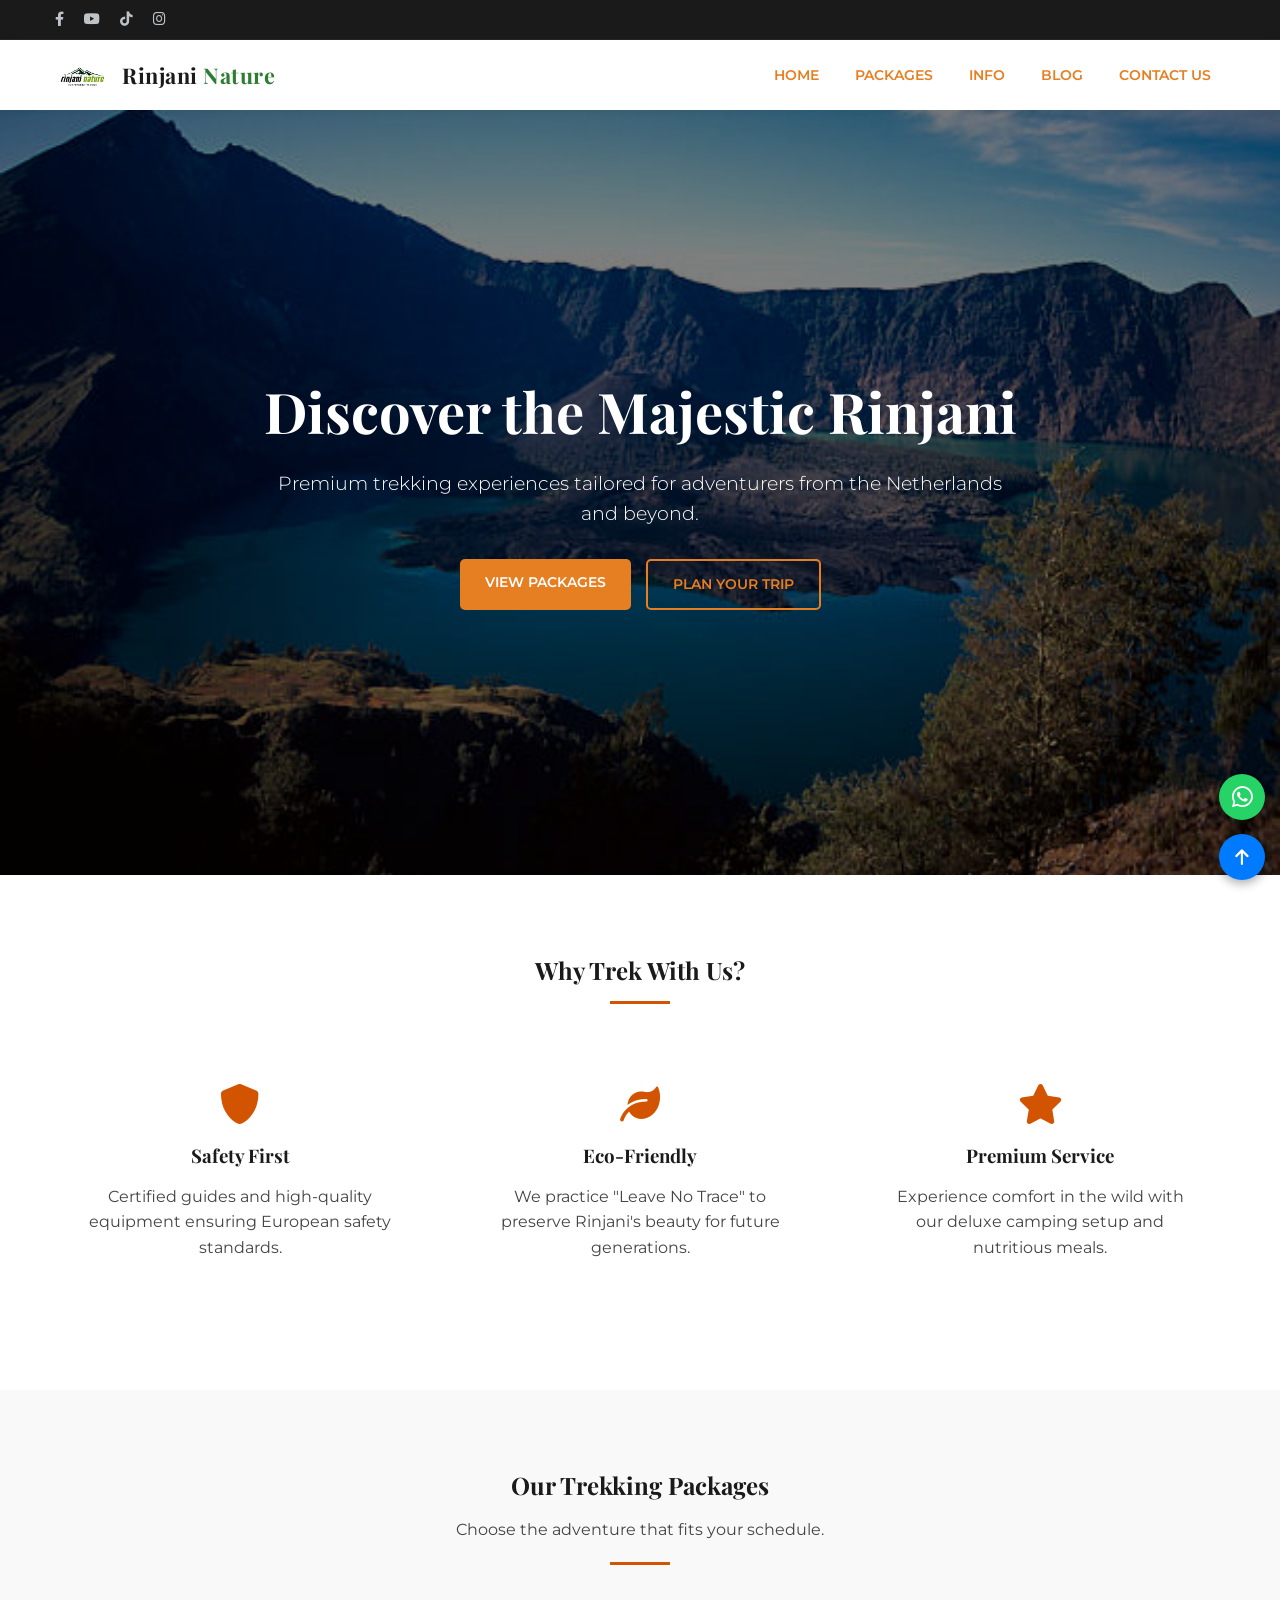
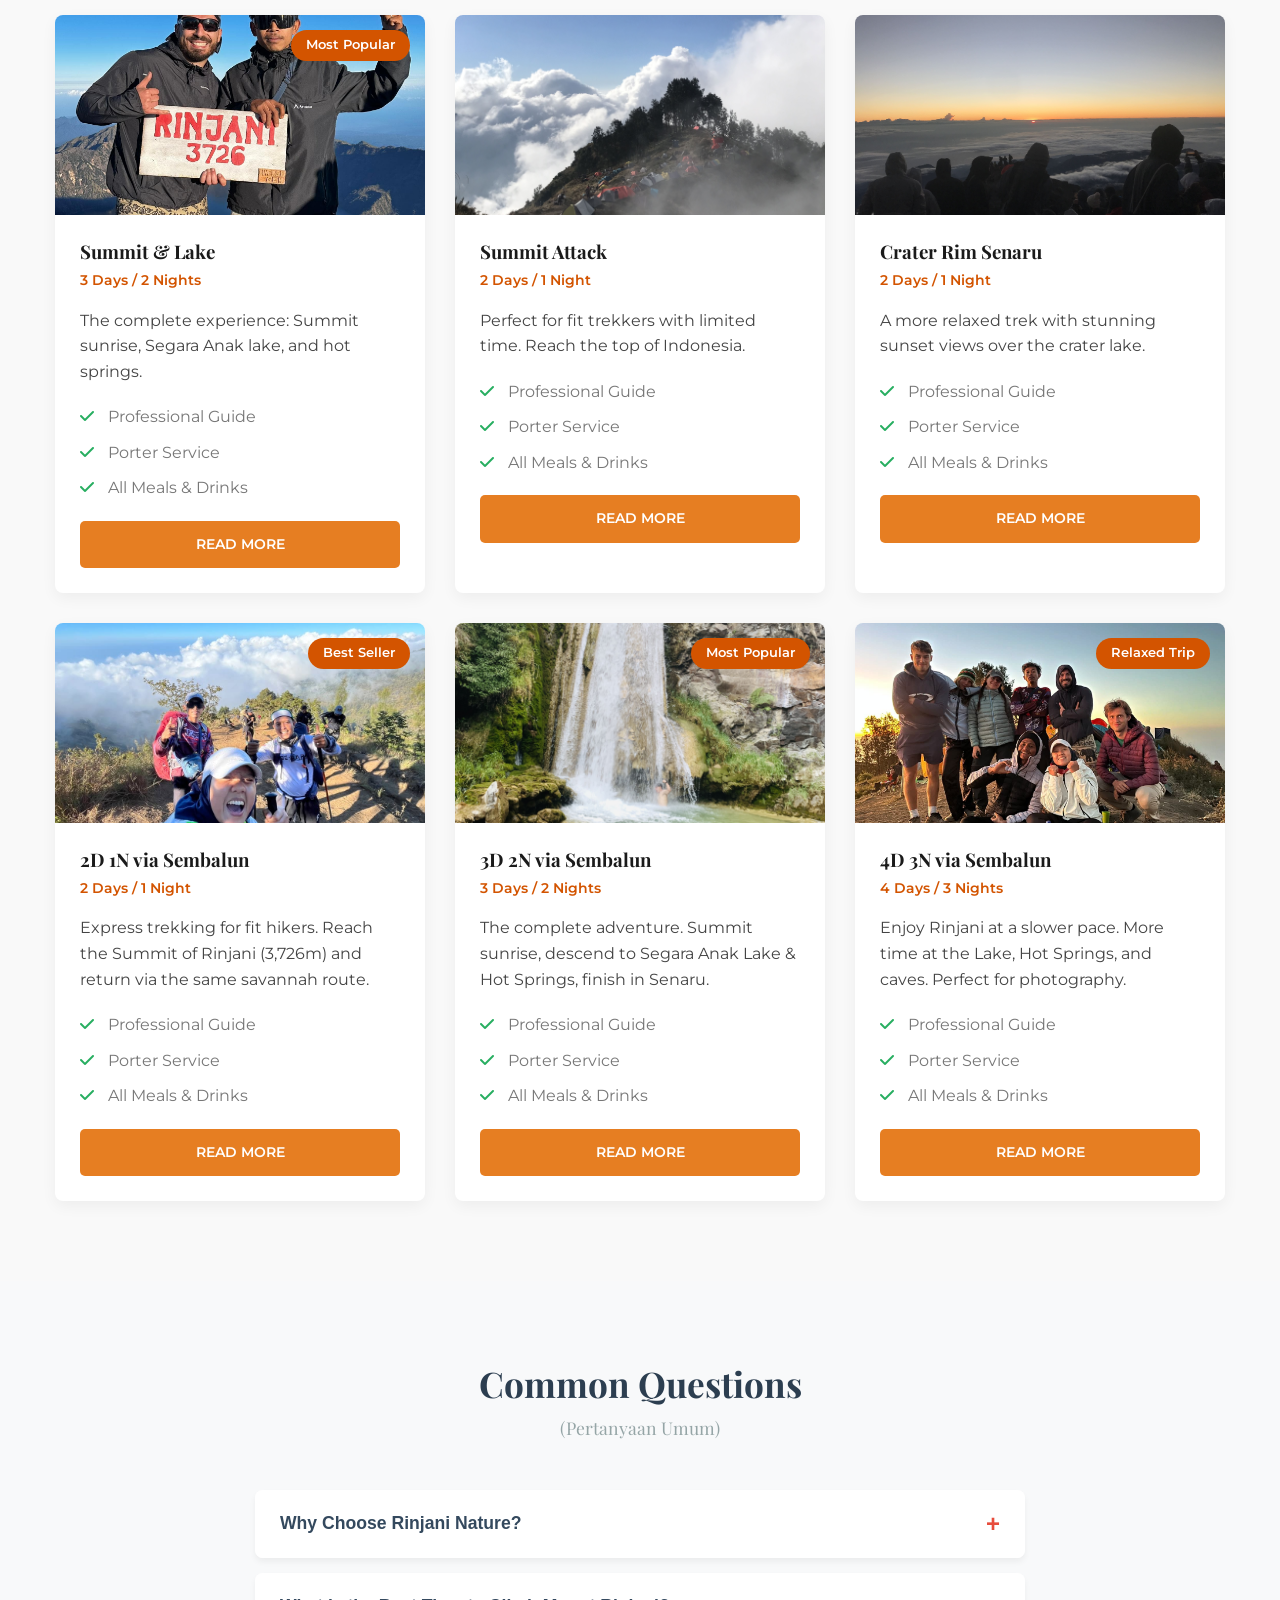
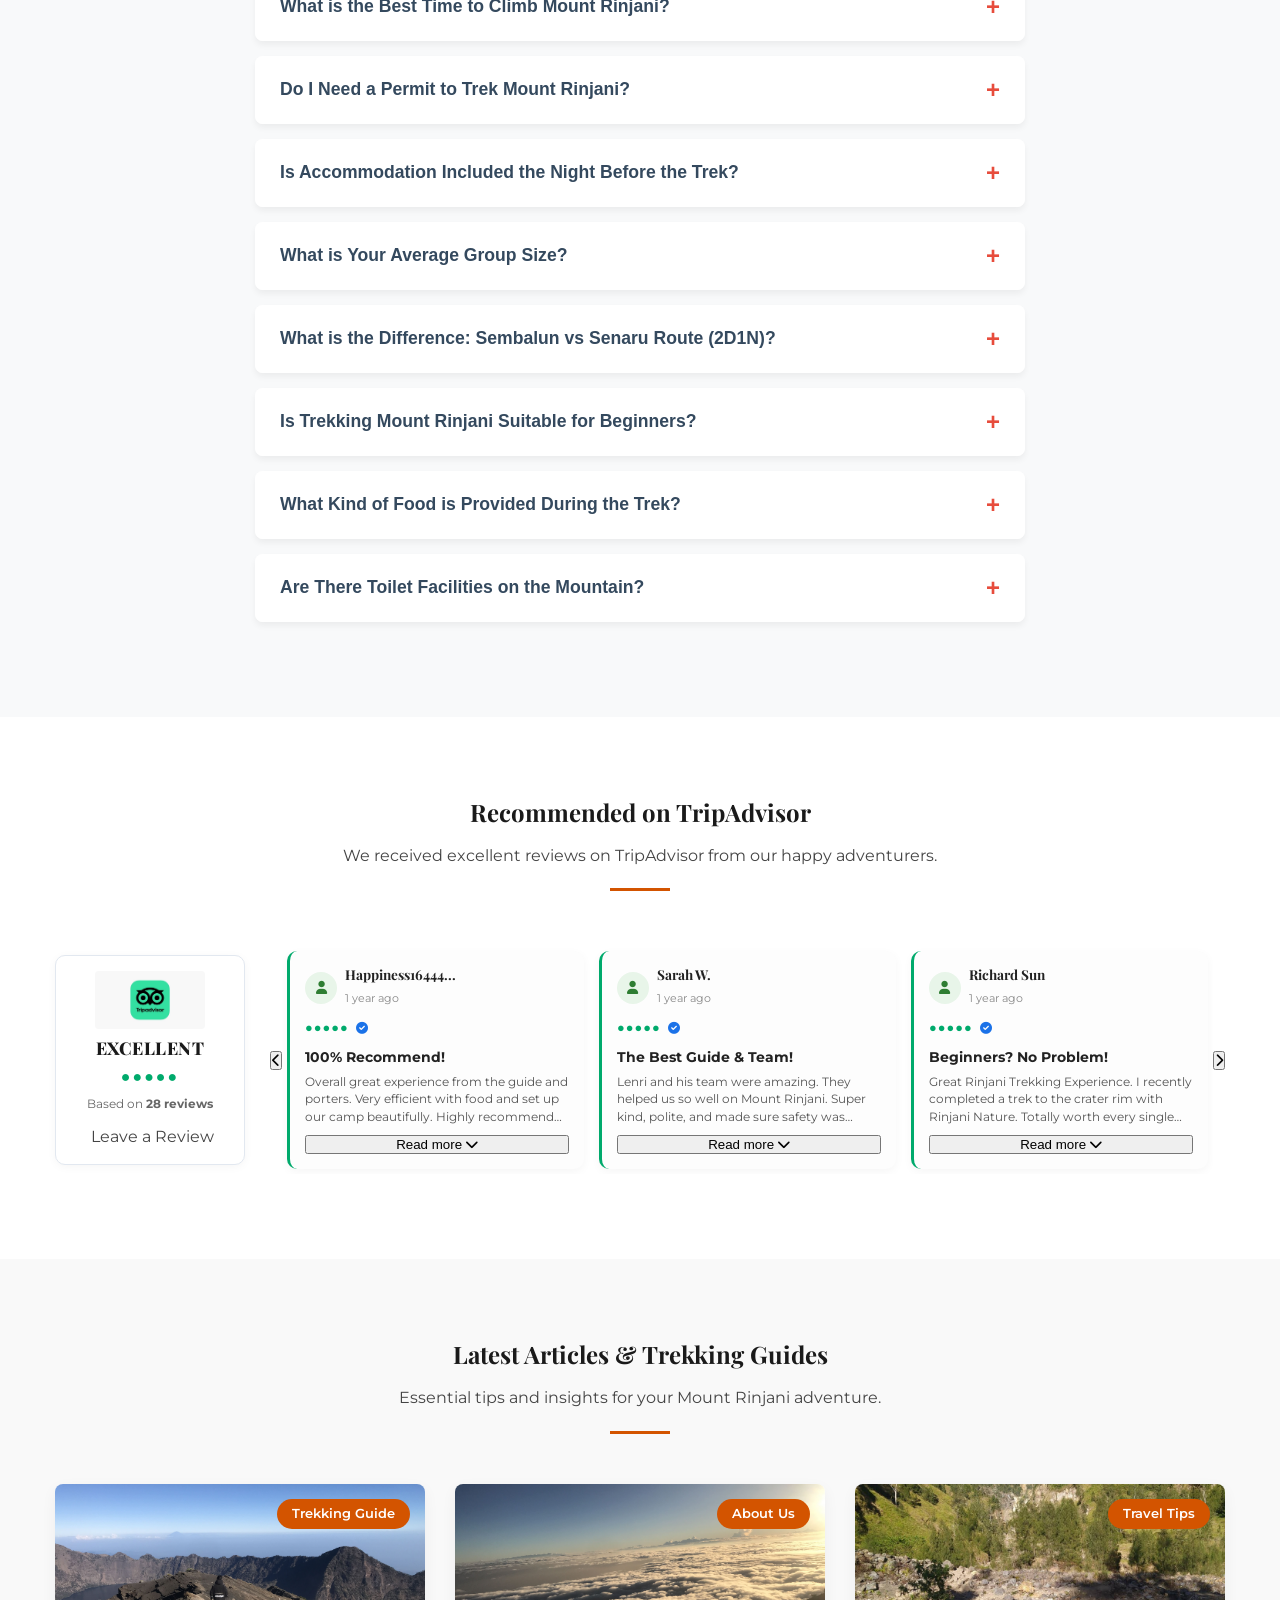
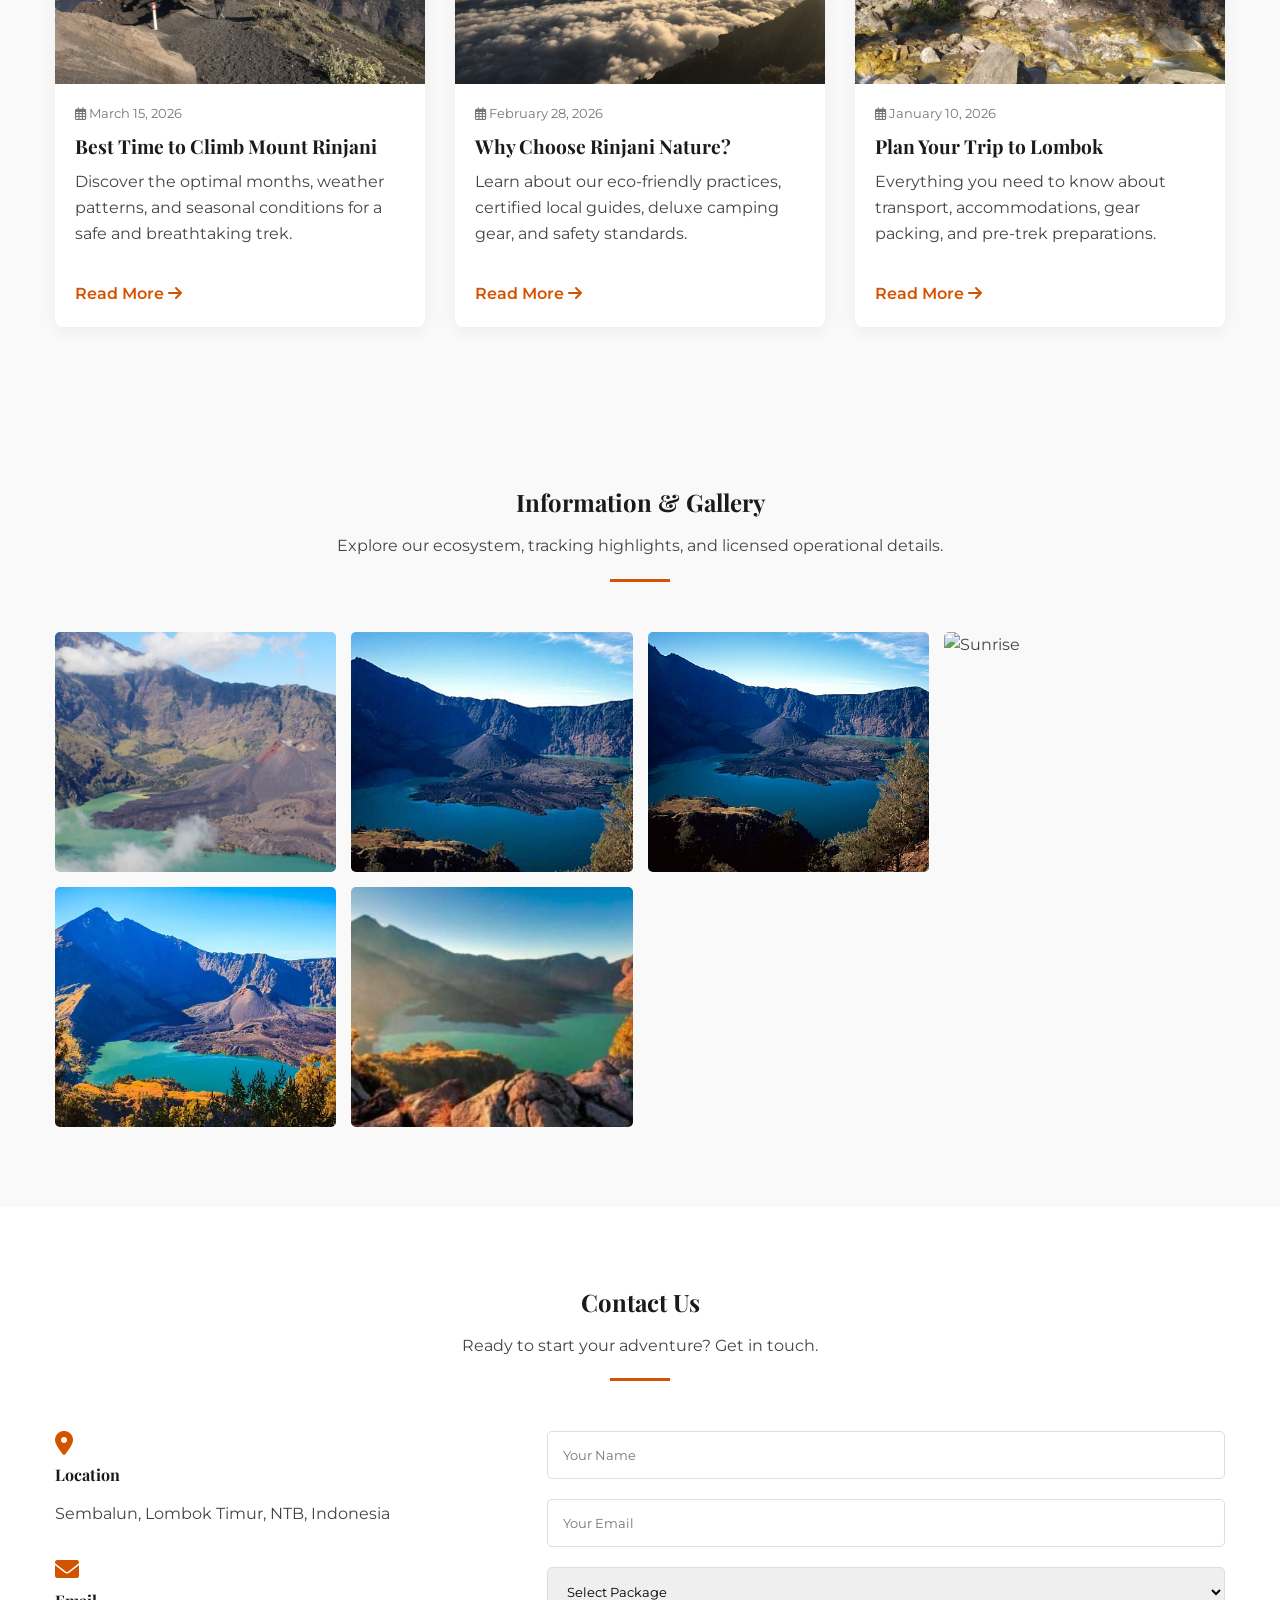
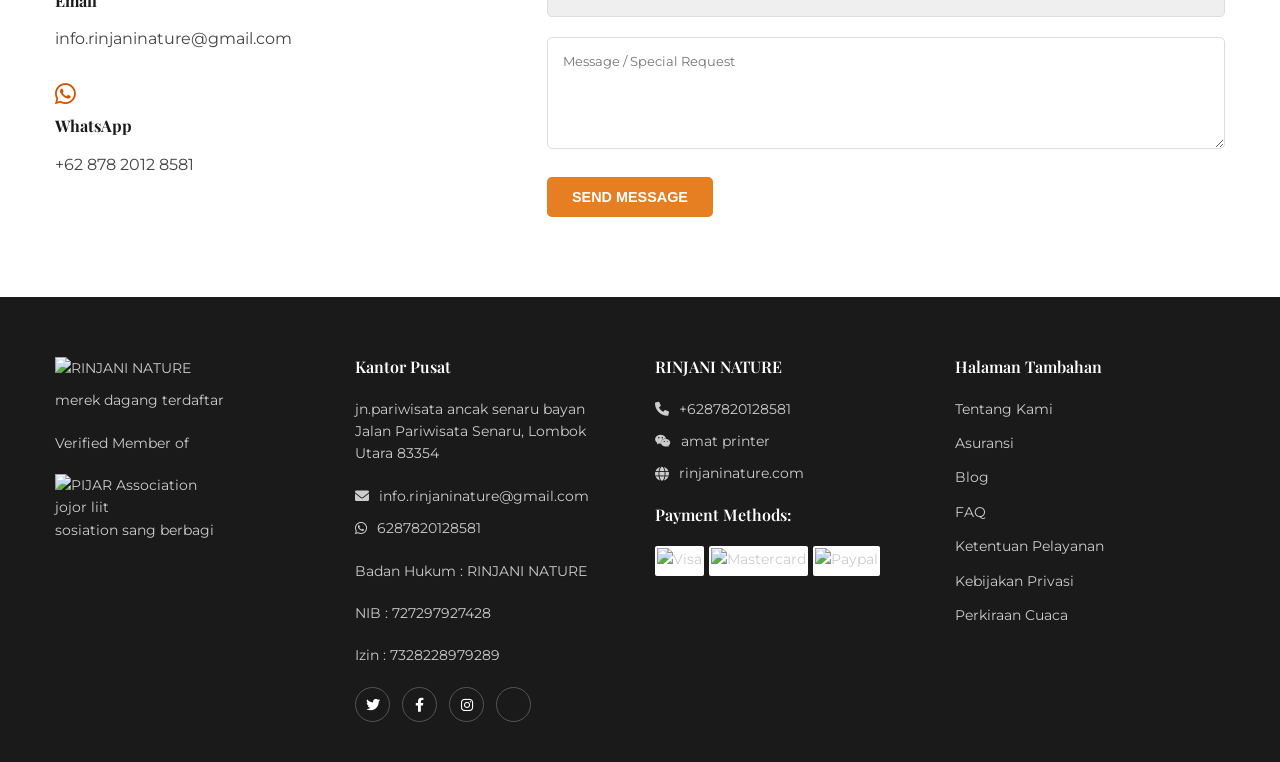
==== commit cda0dab5: "Update index.html" ====
--- a/index.html
+++ b/index.html
@@ -340,7 +340,7 @@
                         <span>●</span><span>●</span><span>●</span><span>●</span><span>●</span>
                     </div>
                     <p class="ta-review-count">Based on <strong>28 reviews</strong></p>
-                    <a href="https://www.tripadvisor.com/PROFILE_ANDA" target="_blank" class="btn-ta-write">
+                    <a href="https://www.tripadvisor.com/Attraction_Review-g3475390-d26867022-Reviews-Rinjani_Nature-Senaru_Lombok_West_Nusa_Tenggara.html">
                         <i class="fab fa-tripadvisor"></i> Leave a Review
                     </a>
                 </div>
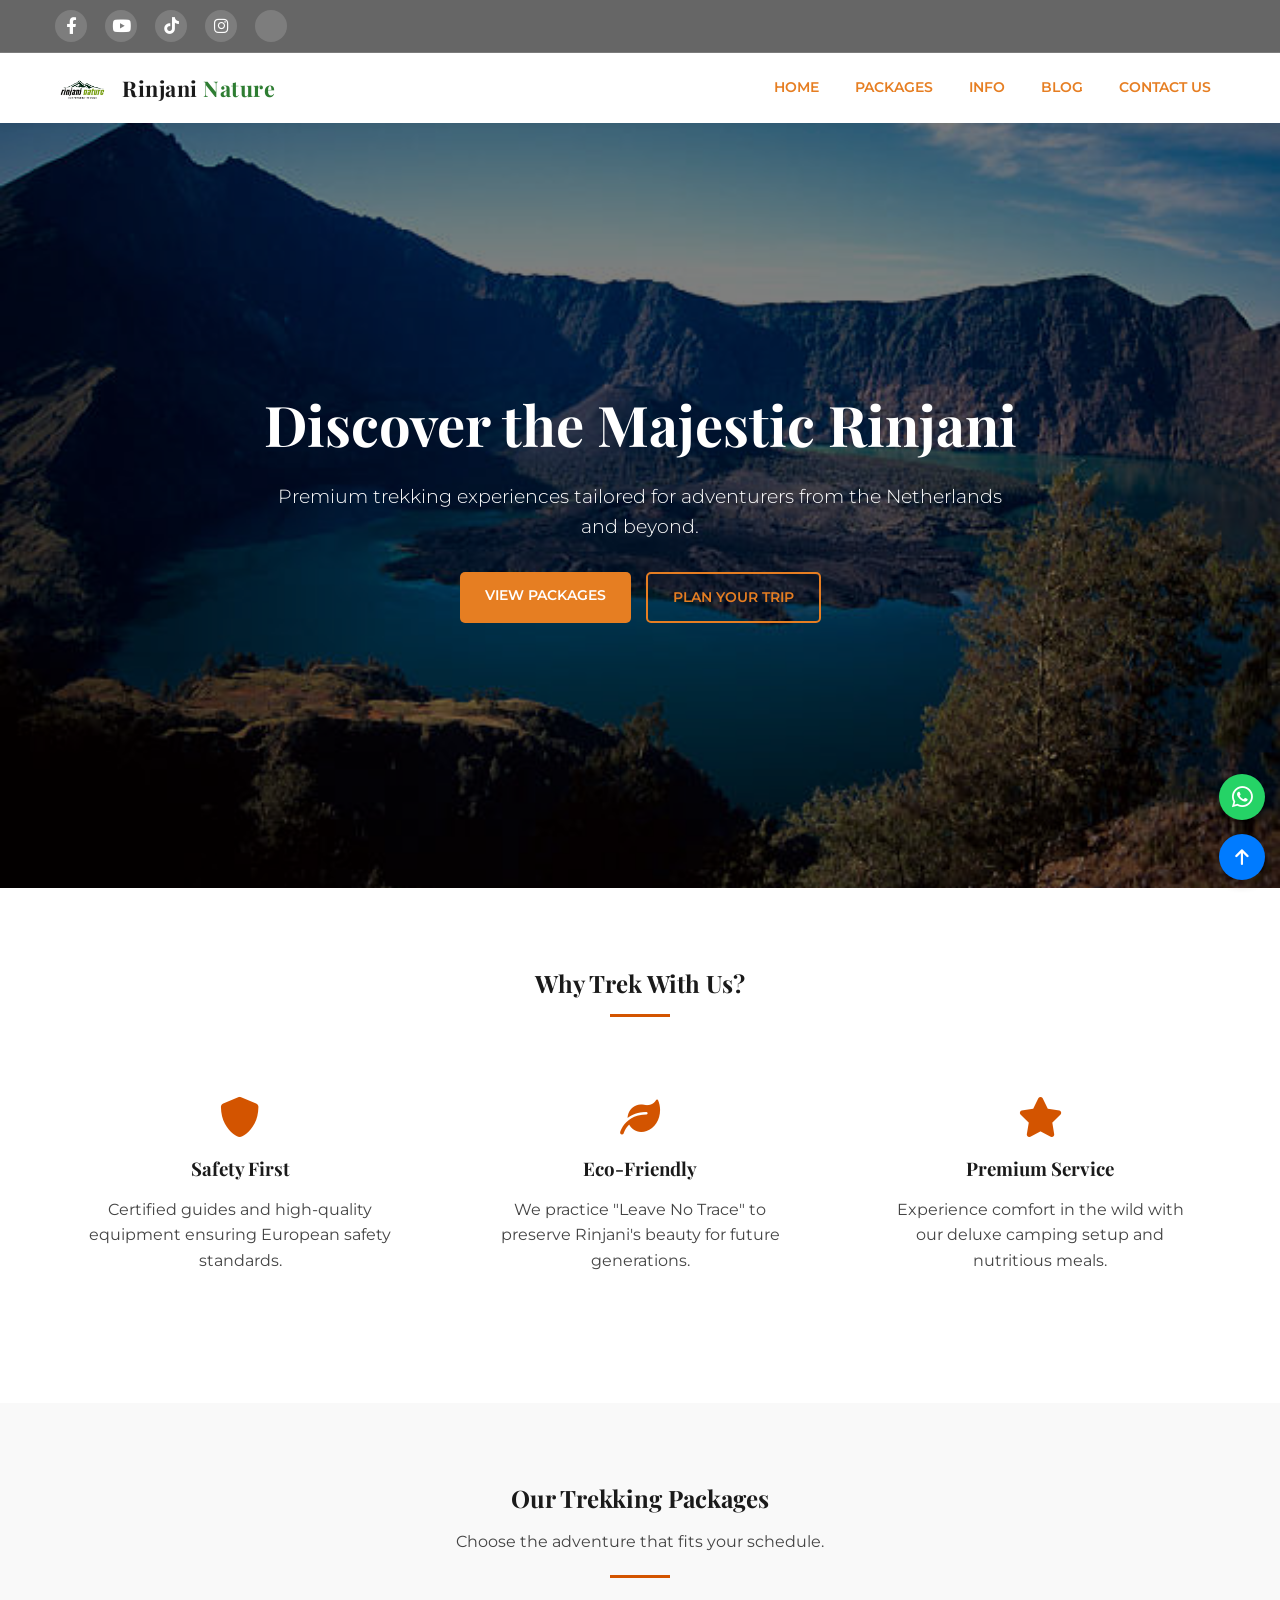
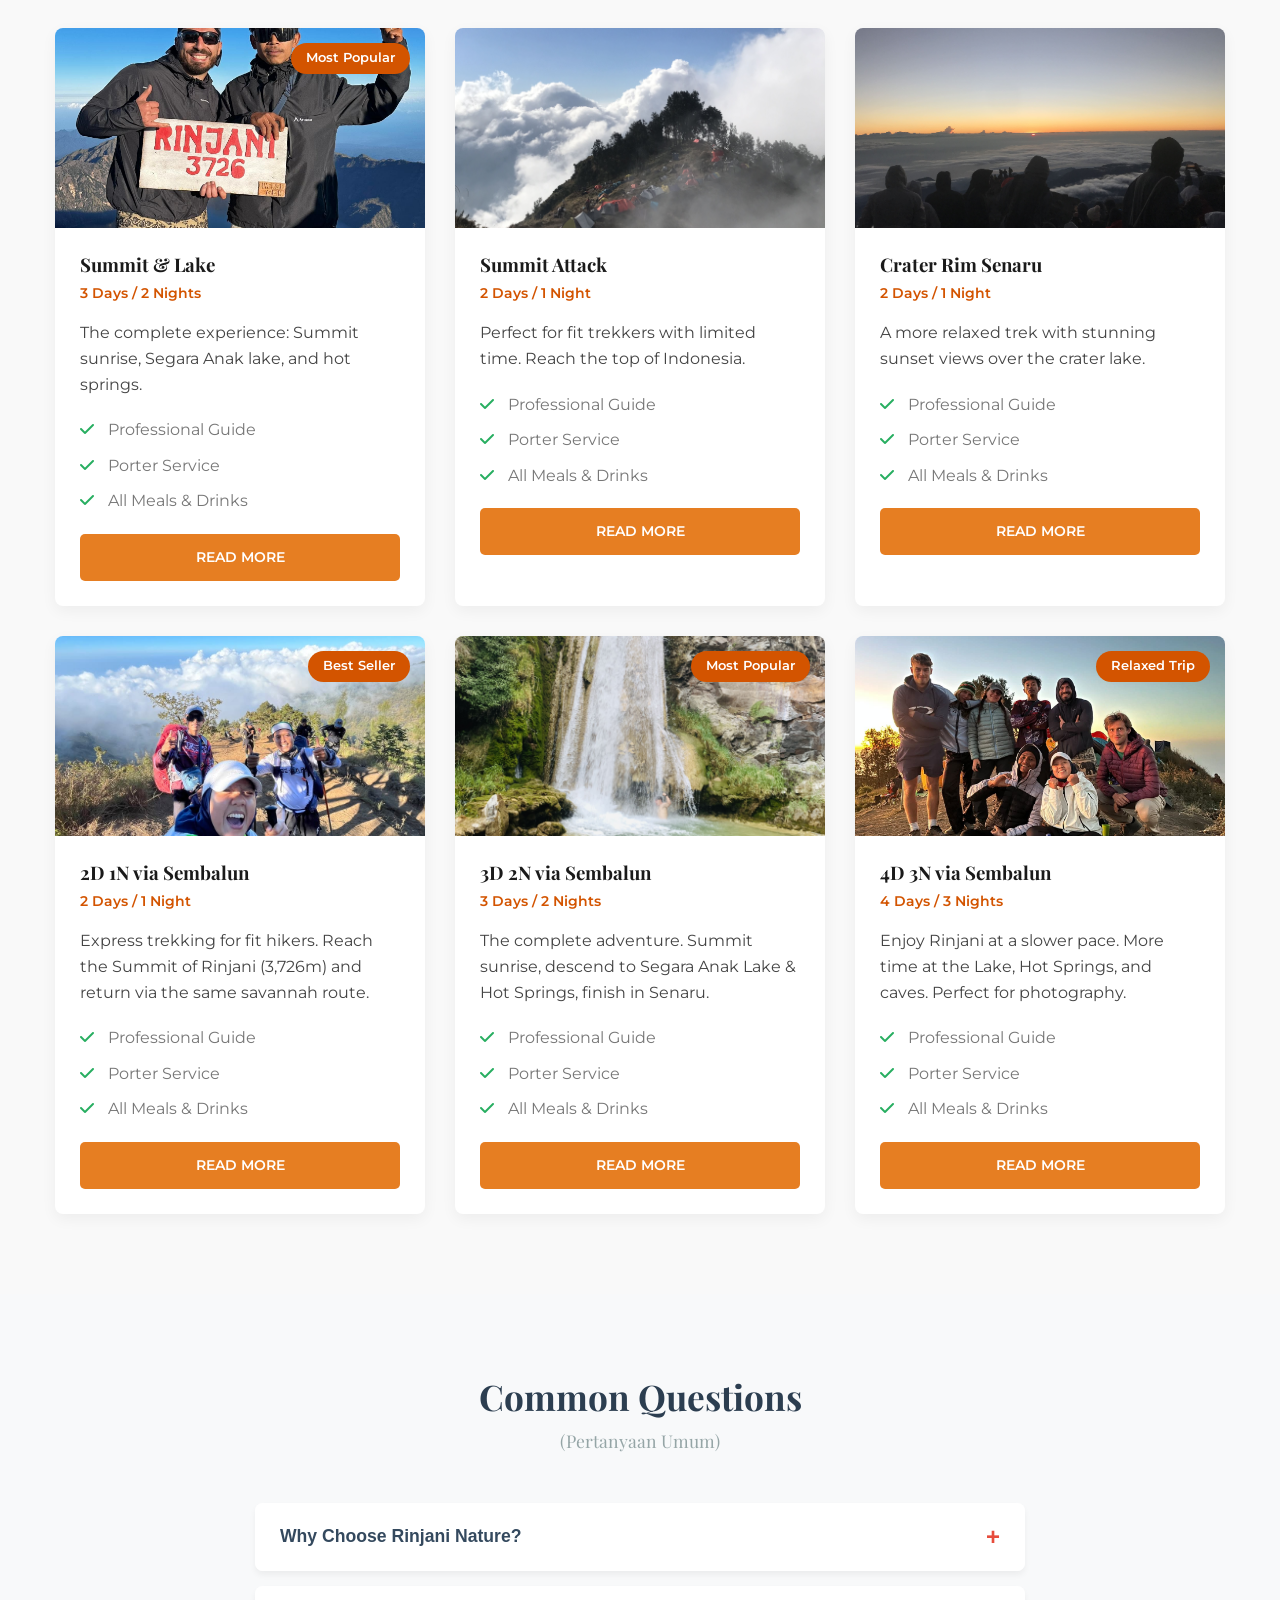
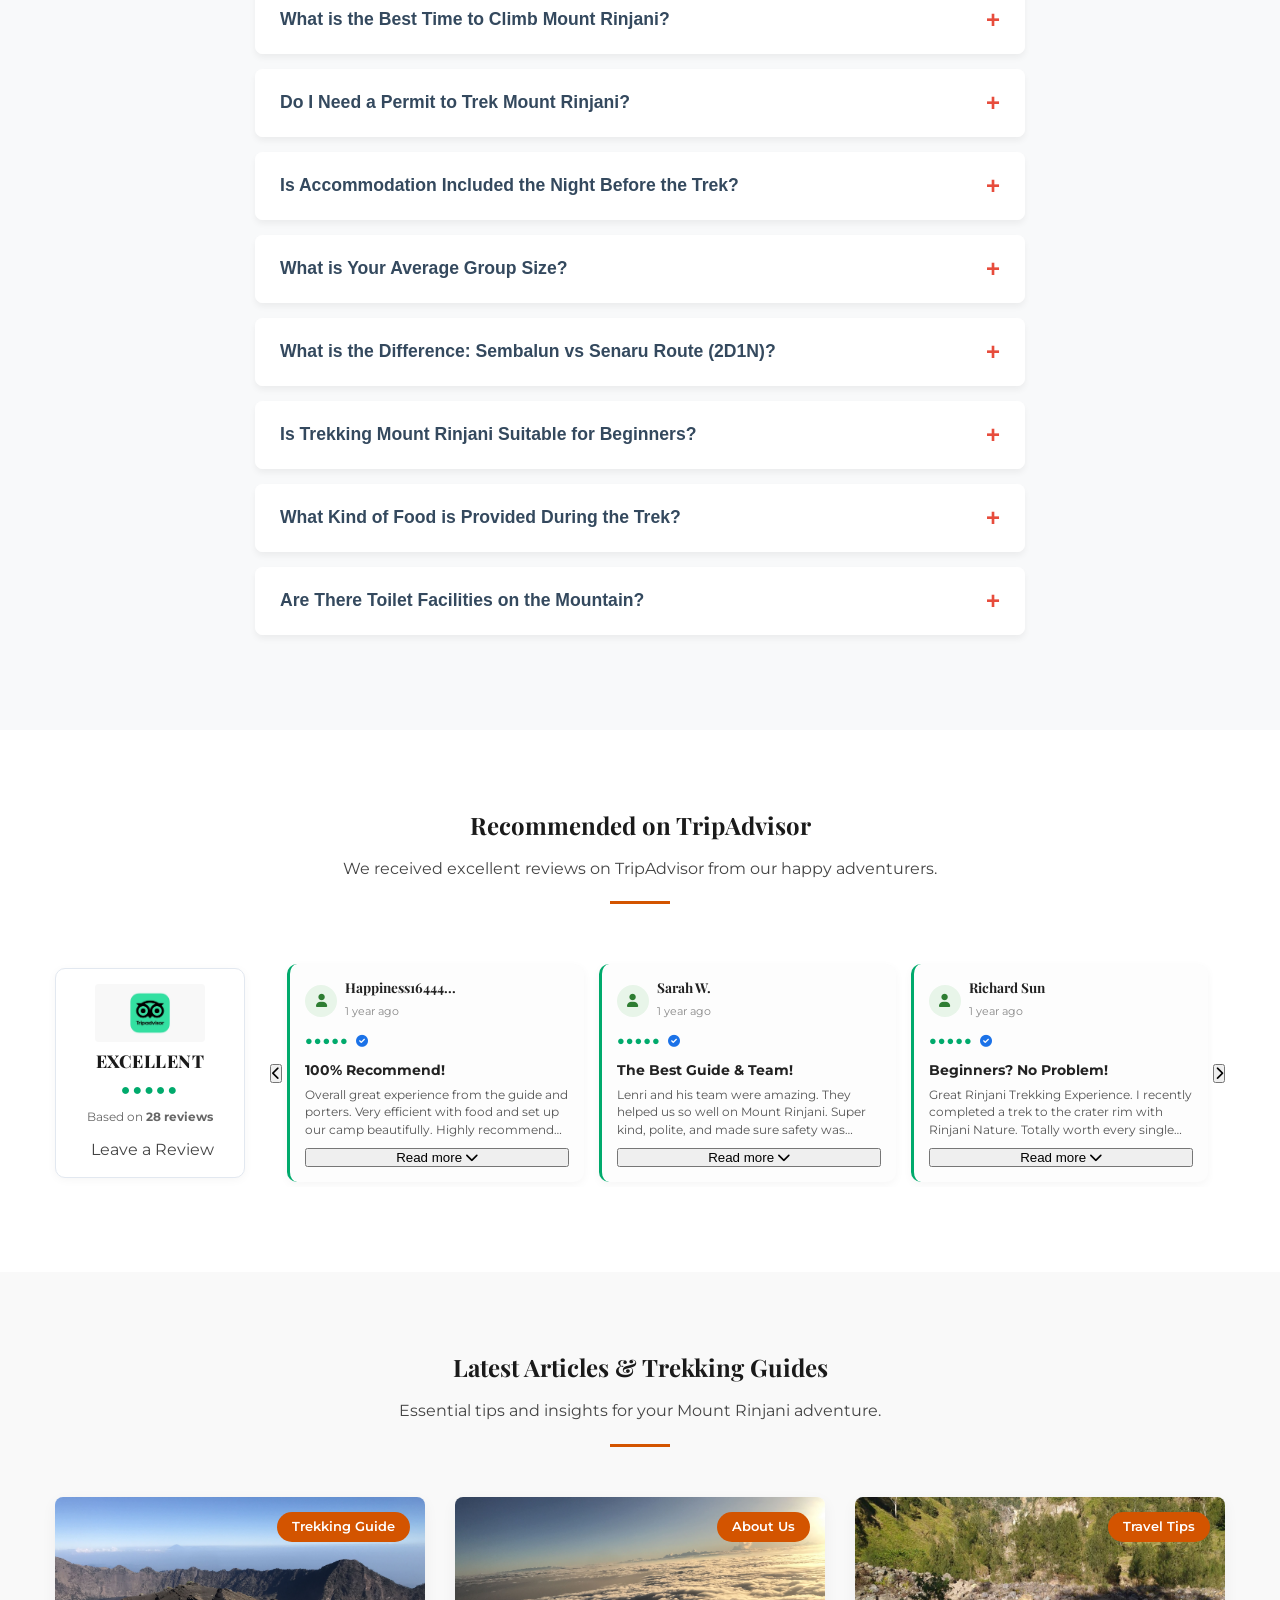
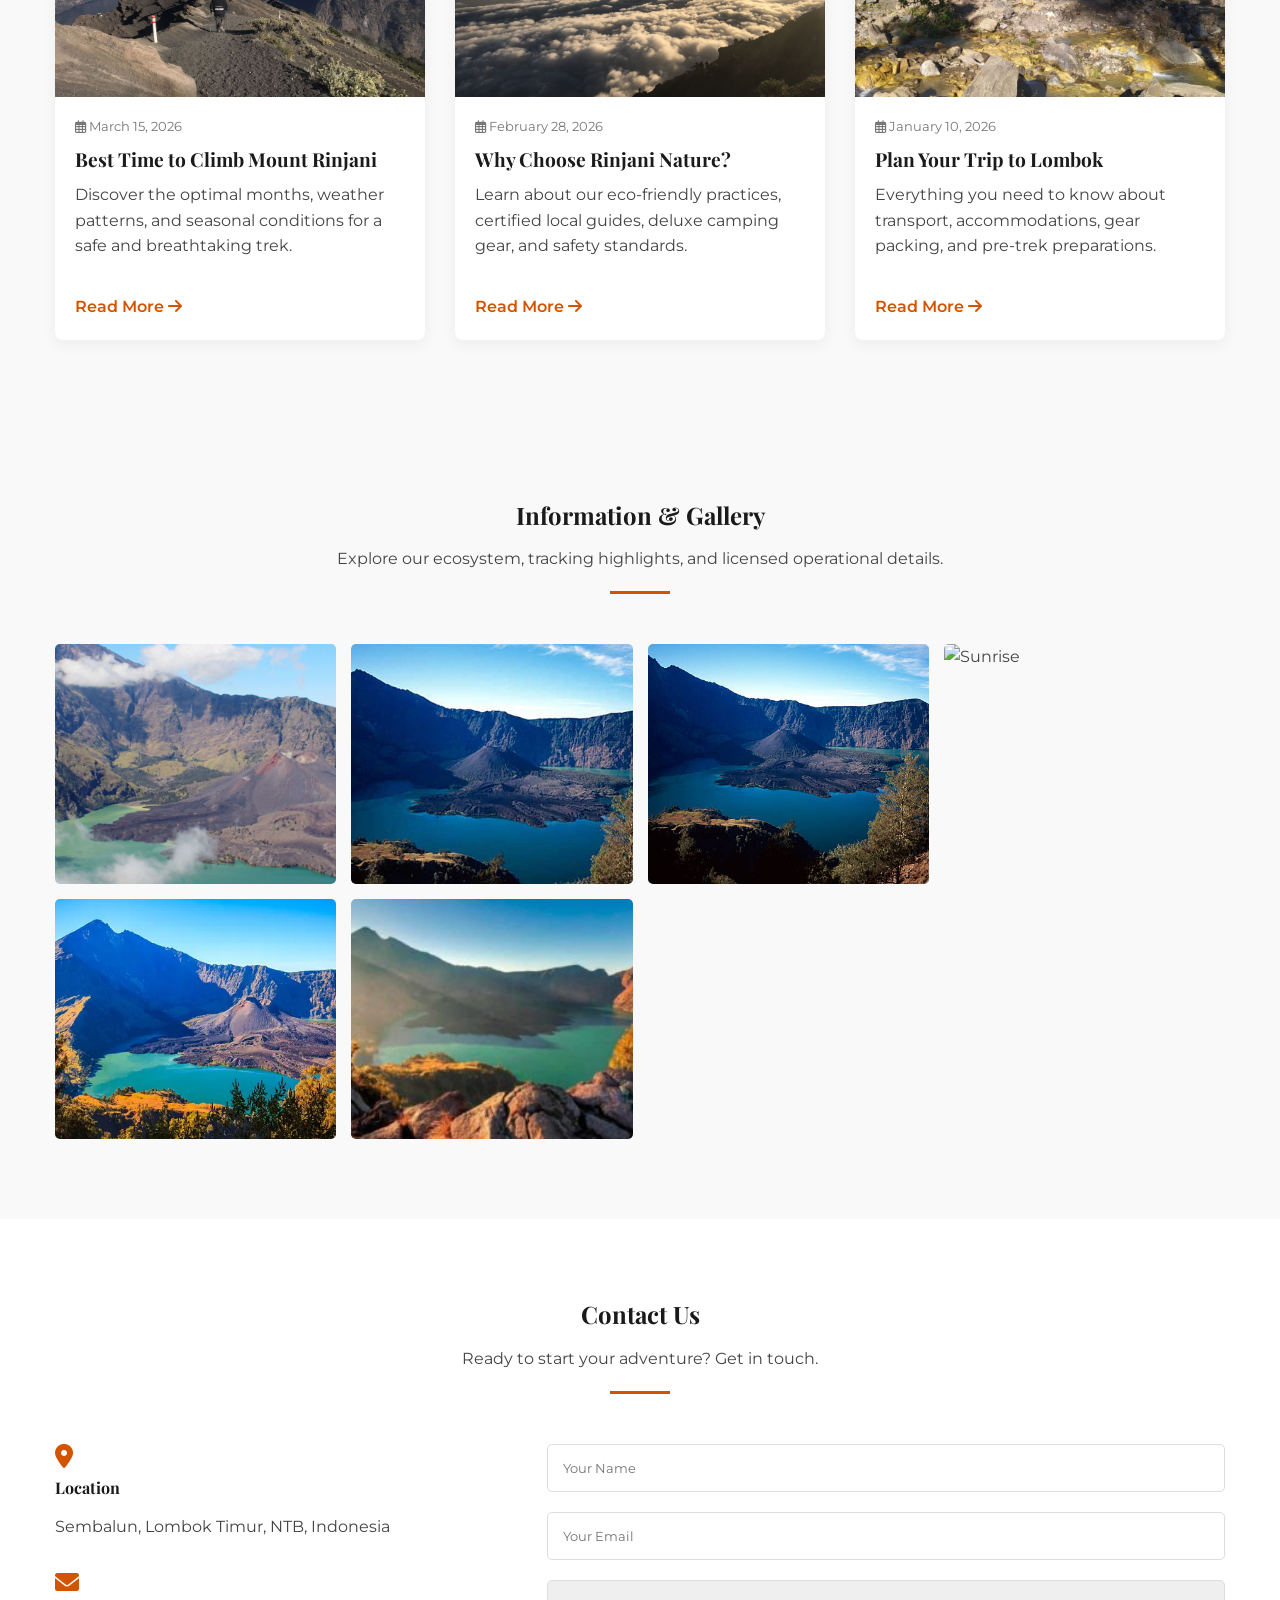
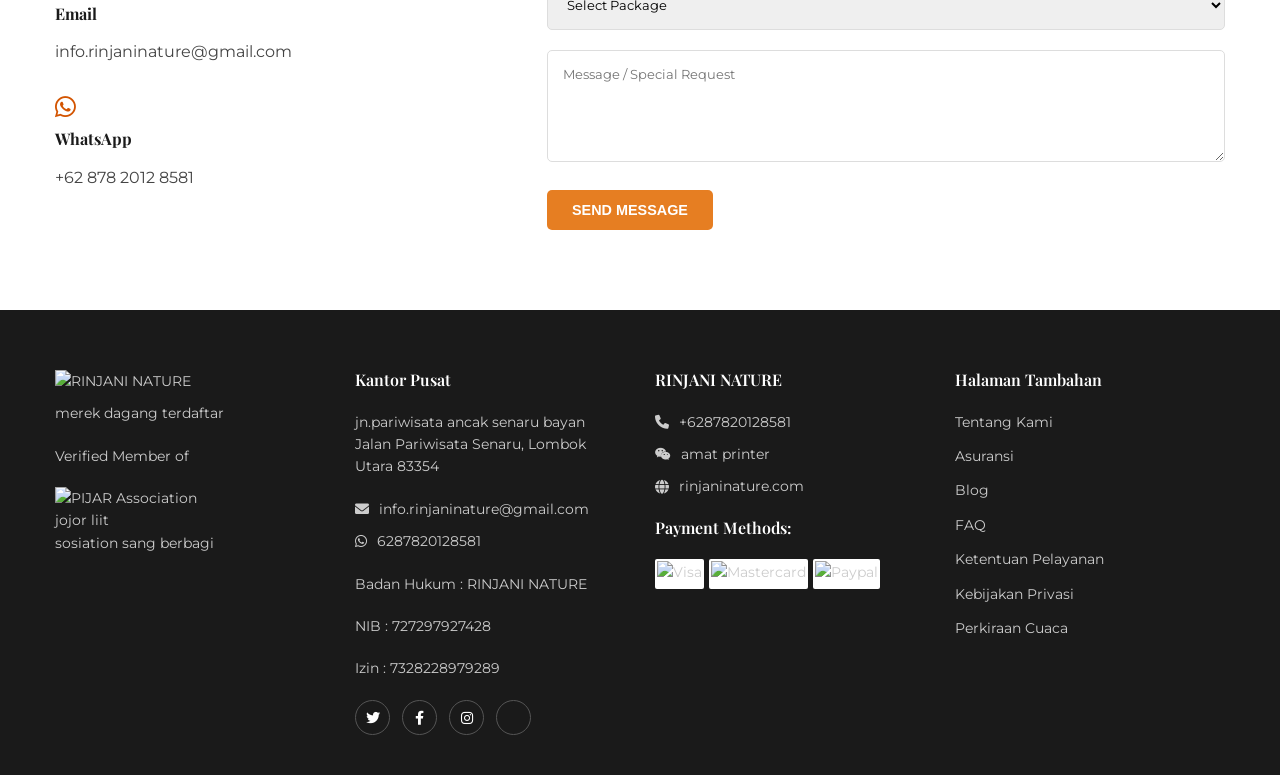
==== commit f848b5ee: "Update index.html" ====
--- a/index.html
+++ b/index.html
@@ -193,7 +193,7 @@
                             <li><i class="fas fa-check"></i> Porter Service</li>
                             <li><i class="fas fa-check"></i> All Meals & Drinks</li>
                         </ul>
-                        <a href="packages/package-summit-attack.html" class="btn btn-primary full-width">Read More</a>
+                        <a href="packages/3D2N-via-Sembalun.html" class="btn btn-primary full-width">Read More</a>
                     </div>
                 </div>
 
--- a/style.css
+++ b/style.css
@@ -147,13 +147,17 @@
    3. TOP HEADER & NAVBAR (DESKTOP)
    ========================================= */
 .top-header {
-    background-color: var(--dark-bg);
+    /* Mengubah background hitam pekat menjadi hitam transparan (opacity 60%) */
+    background-color: rgba(0, 0, 0, 0.6); 
+    backdrop-filter: blur(5px); /* Memberikan efek blur halus di belakang header */
     color: var(--white);
-    padding: 8px 0;
+    padding: 10px 0;
     font-size: 0.9rem;
-    border-bottom: 1px solid rgba(255,255,255,0.05);
+    border-bottom: 1px solid rgba(255, 255, 255, 0.15);
     width: 100%;
     overflow: hidden;
+    position: relative;
+    z-index: 1001;
 }
 
 .top-header .container {
@@ -164,20 +168,31 @@
 
 .top-socials {
     display: flex;
-    gap: 20px;
-}
-
+    gap: 18px;
+    align-items: center;
+}
+
+/* Mengubah warna ikon media sosial agar terang & kontras */
 .top-socials a {
-    color: #bdc3c7;
-    font-size: 0.9rem;
+    color: #ffffff !important; /* Membuat warna ikon menjadi putih terang */
+    font-size: 1.05rem; /* Ukuran ikon sedikit diperbesar agar lebih jelas */
     transition: var(--transition);
-}
-
+    display: flex;
+    align-items: center;
+    justify-content: center;
+    width: 32px;
+    height: 32px;
+    border-radius: 50%;
+    background-color: rgba(255, 255, 255, 0.15); /* Lingkaran transparan di belakang ikon */
+}
+
+/* Efek saat kursor diarahkan (Hover) */
 .top-socials a:hover {
-    color: #f80c0c;
+    color: #ffffff !important;
+    background-color: var(--primary-orange); /* Berubah menjadi warna oranye khas website Anda */
     transform: translateY(-2px);
-}
-
+    box-shadow: 0 4px 8px rgba(0, 0, 0, 0.3);
+}
 .navbar {
     background: var(--white);
     box-shadow: 0 2px 10px rgba(0,0,0,0.05);
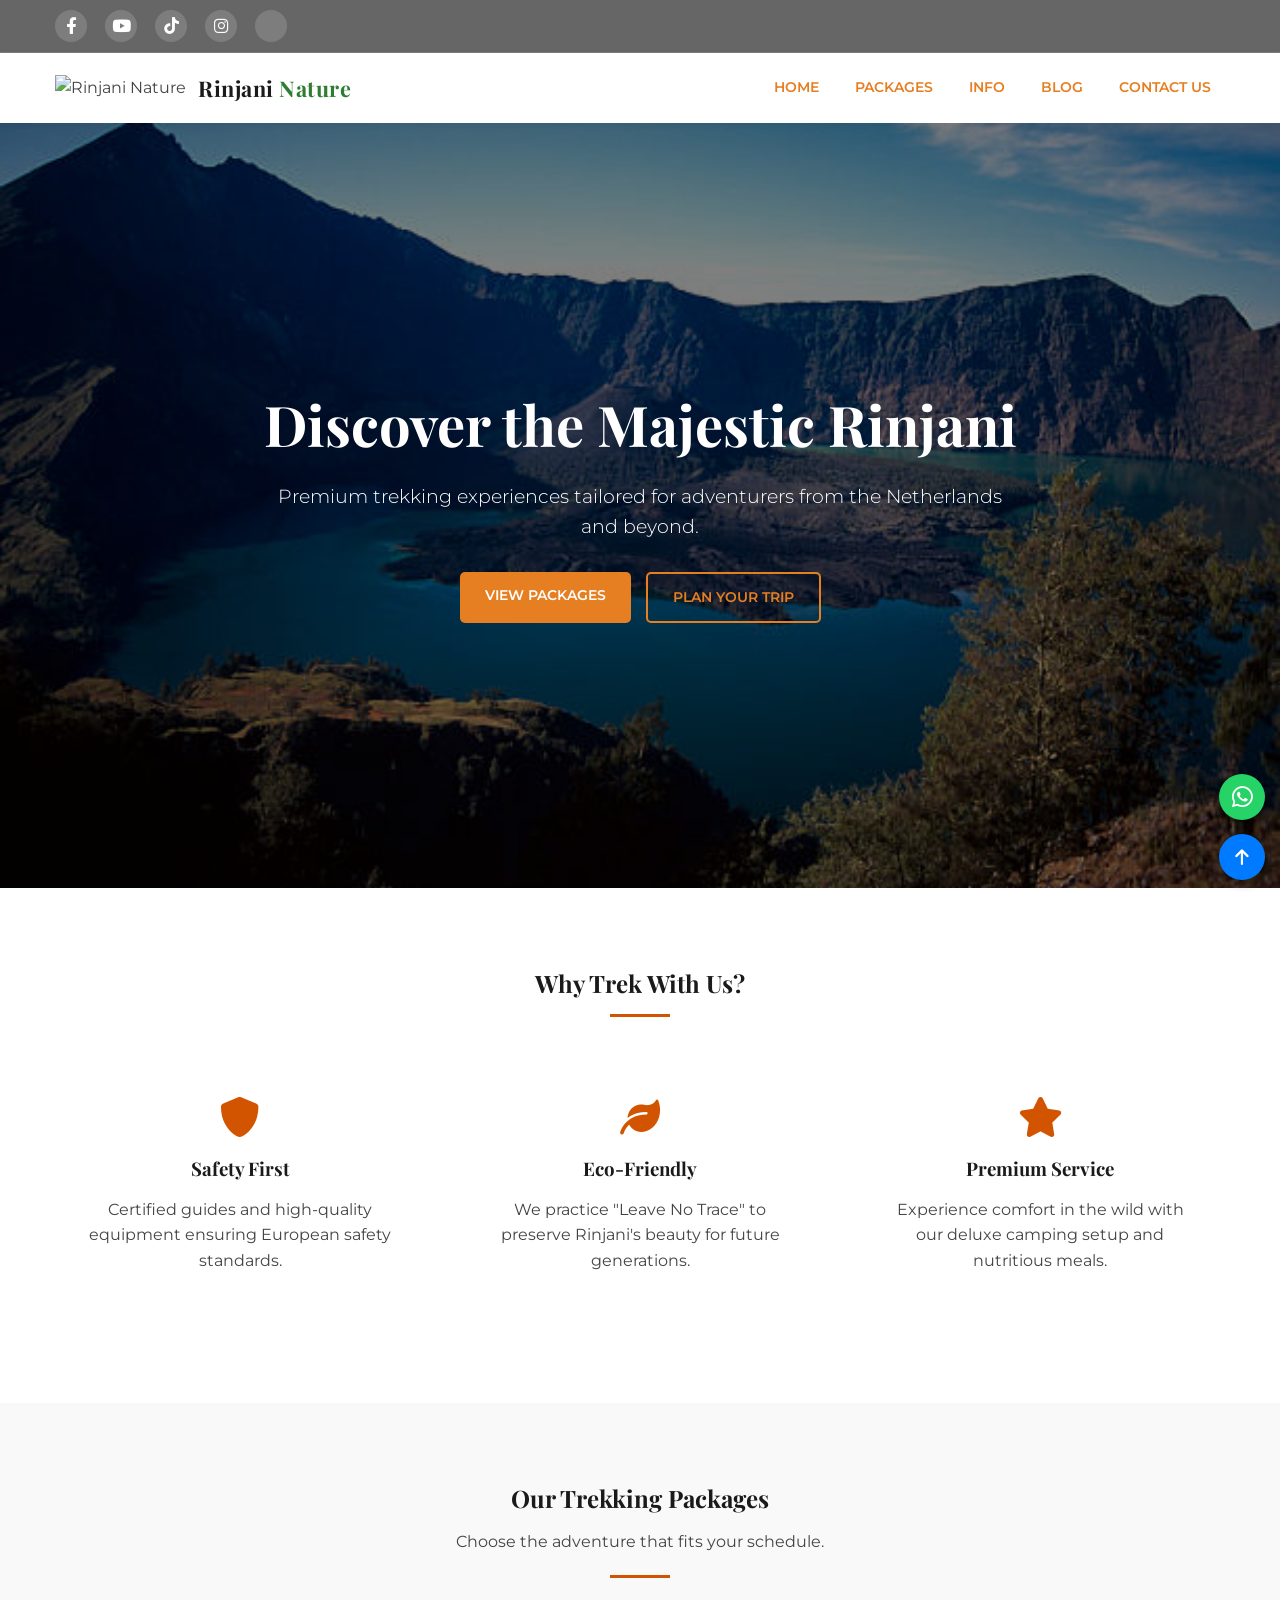
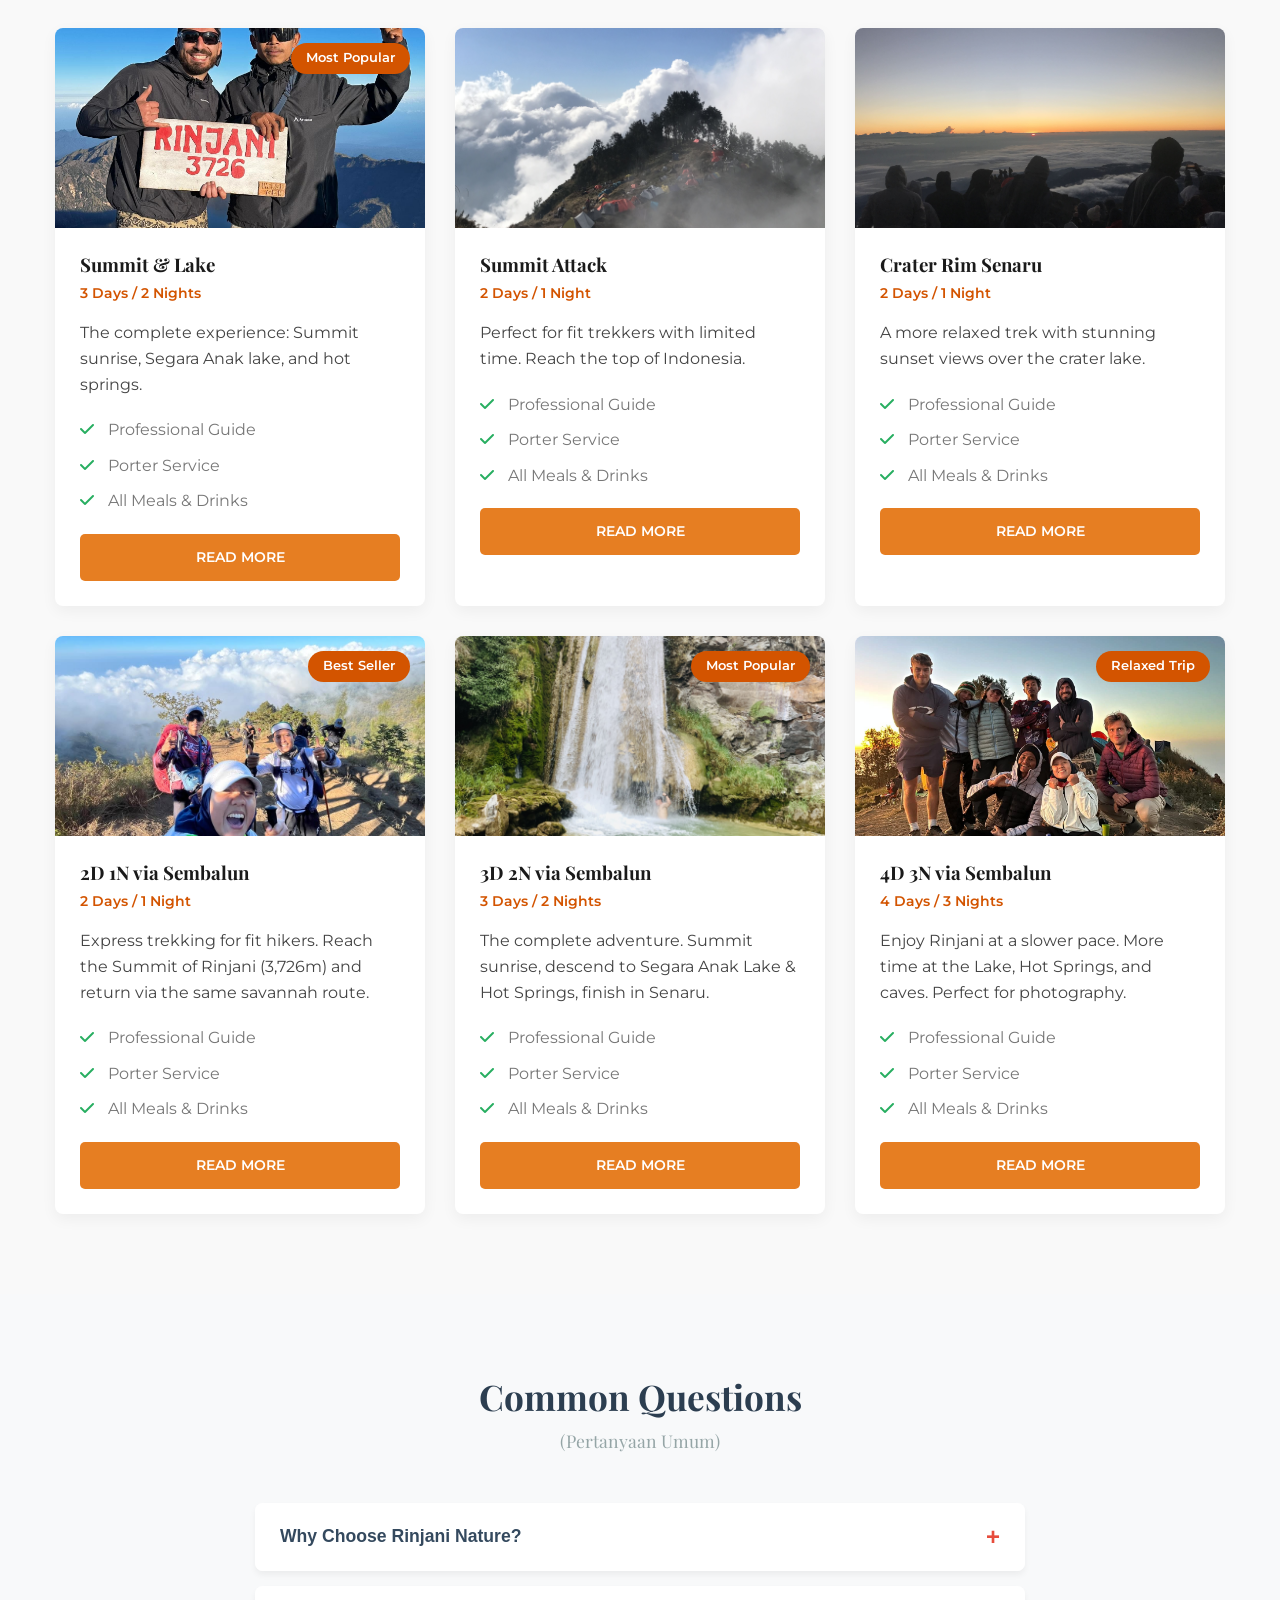
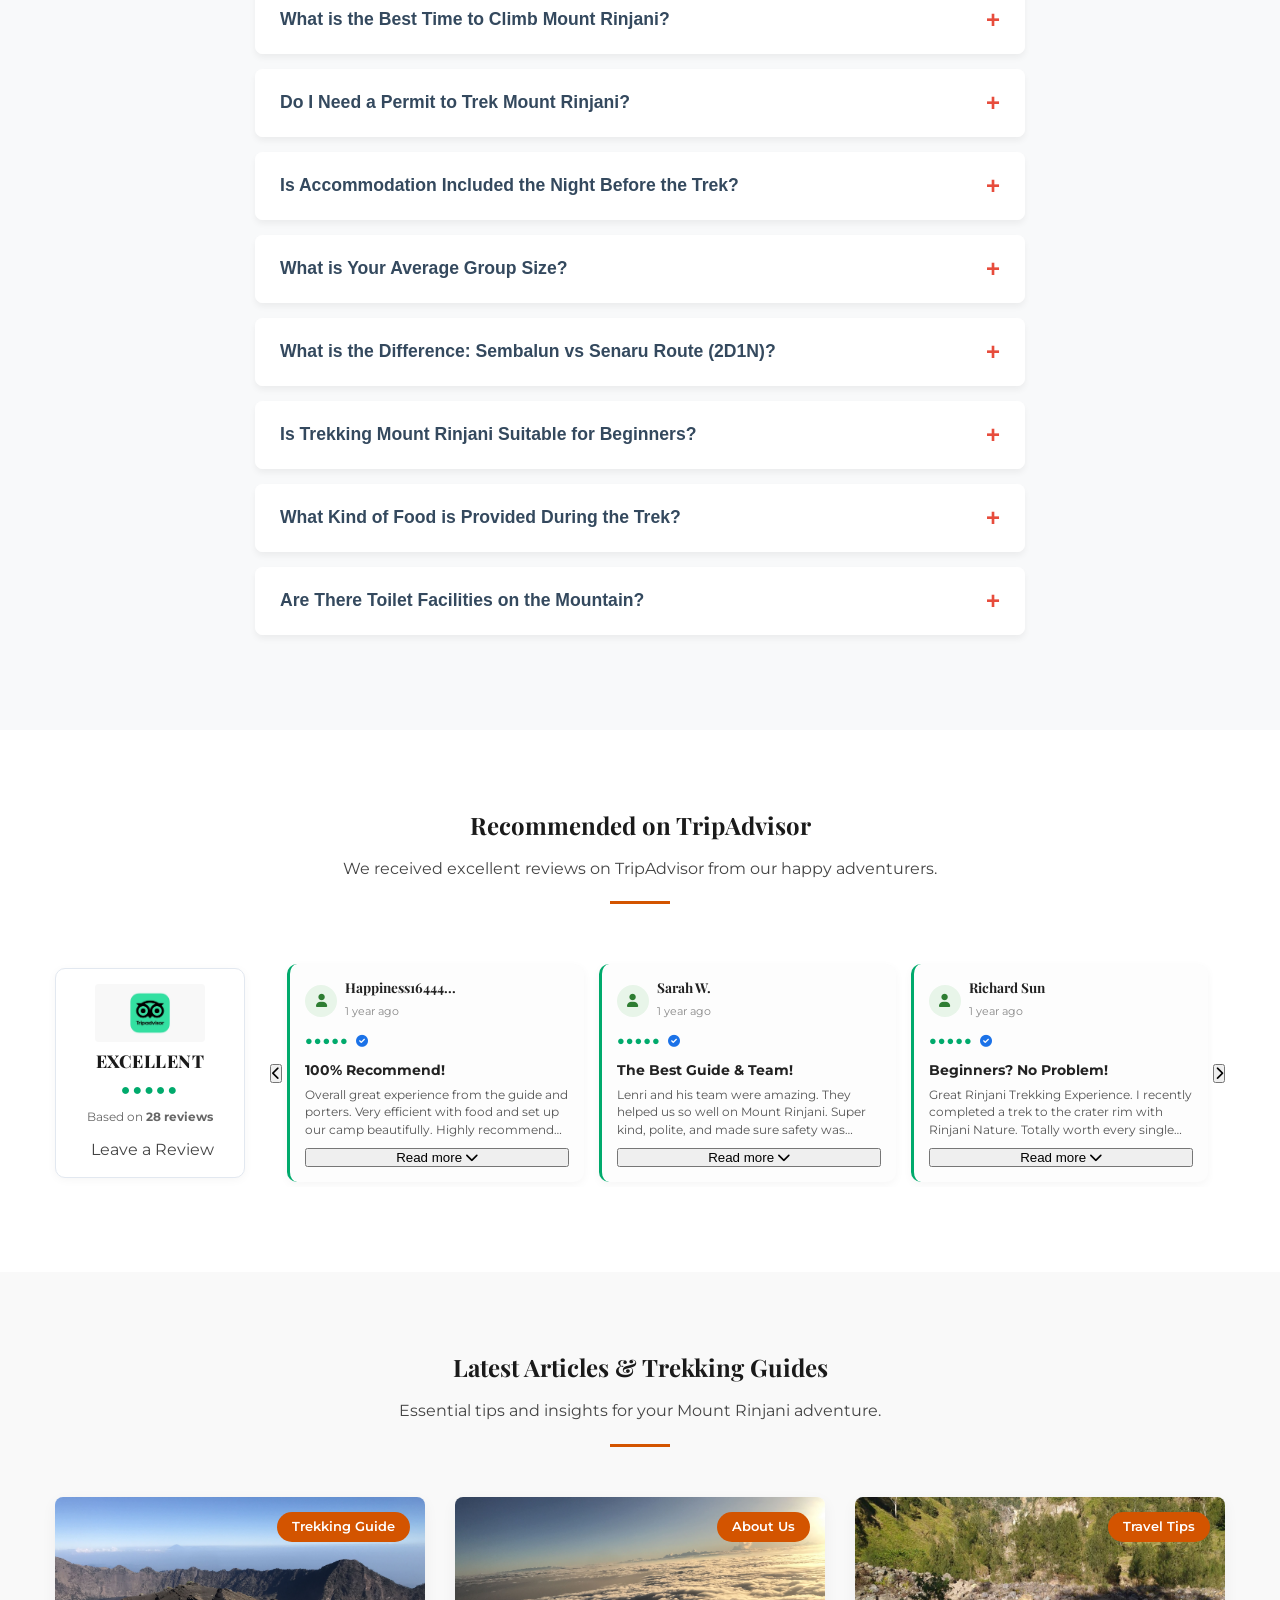
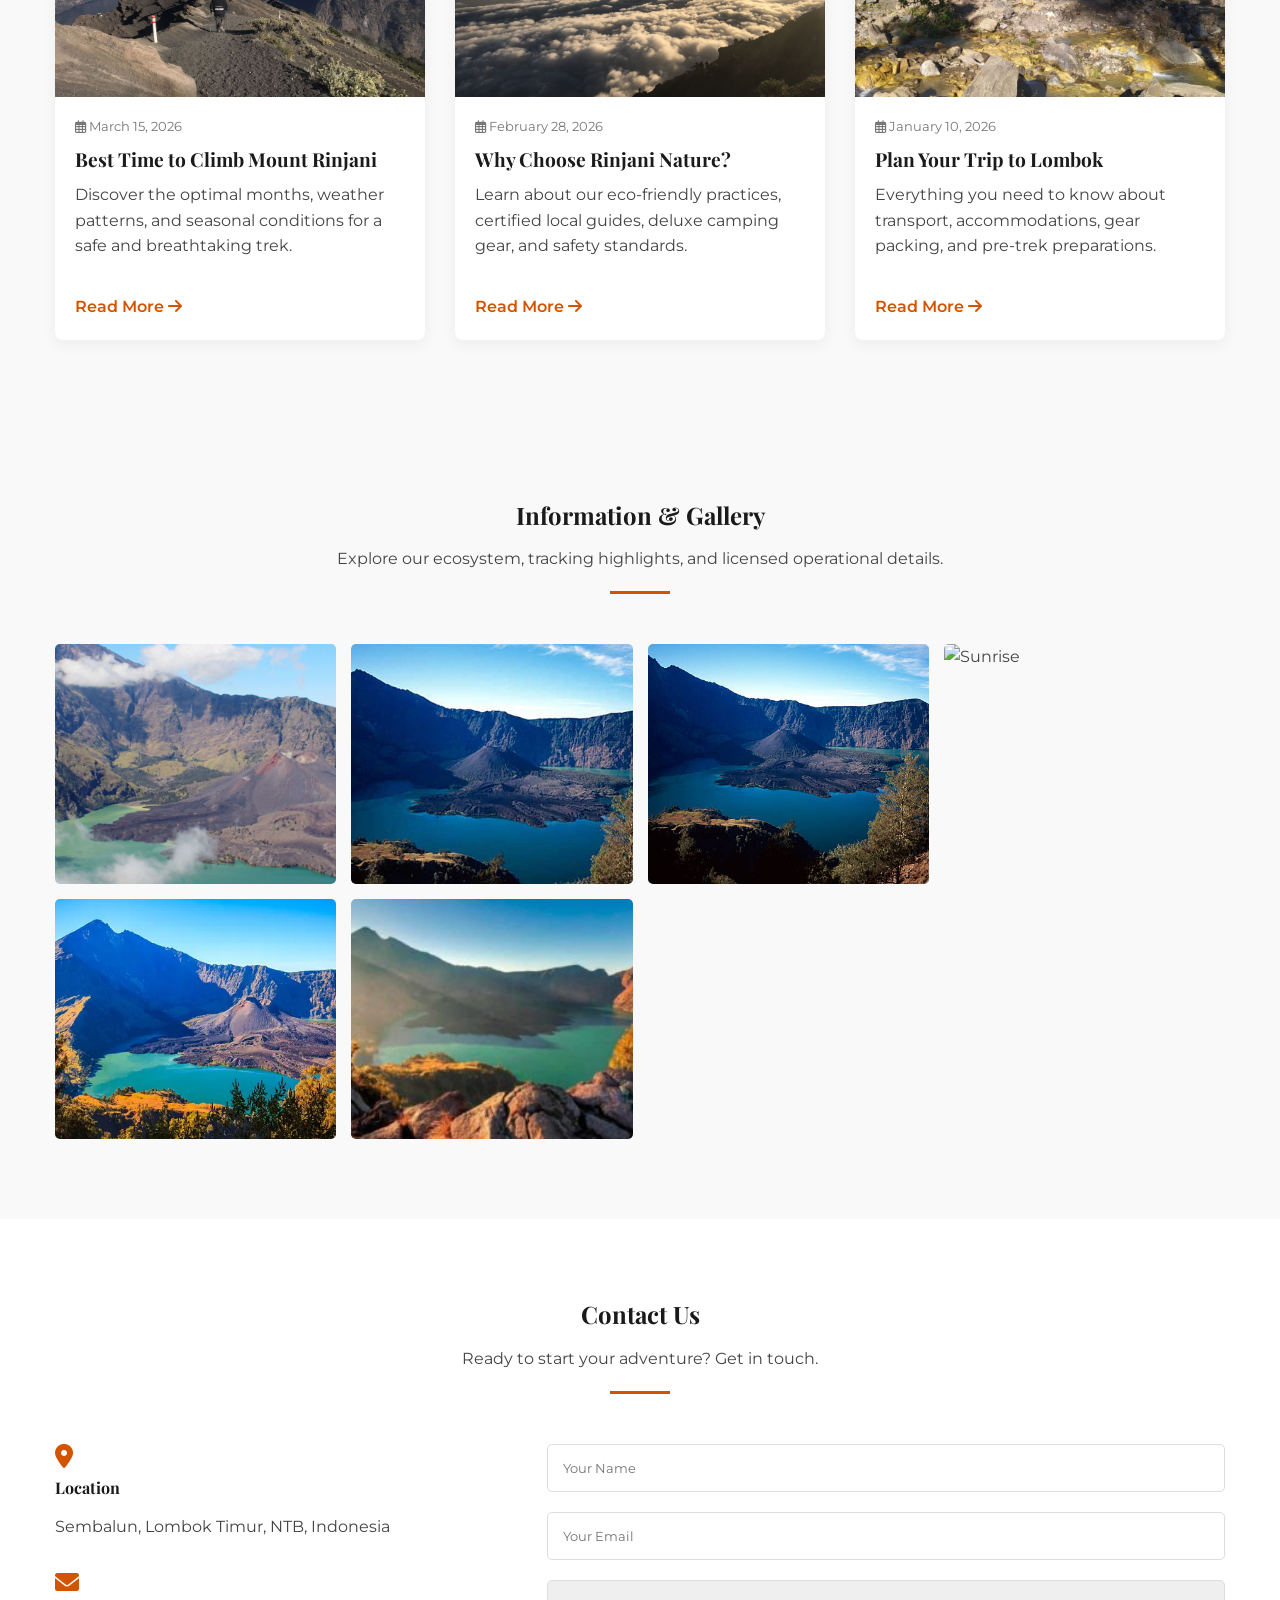
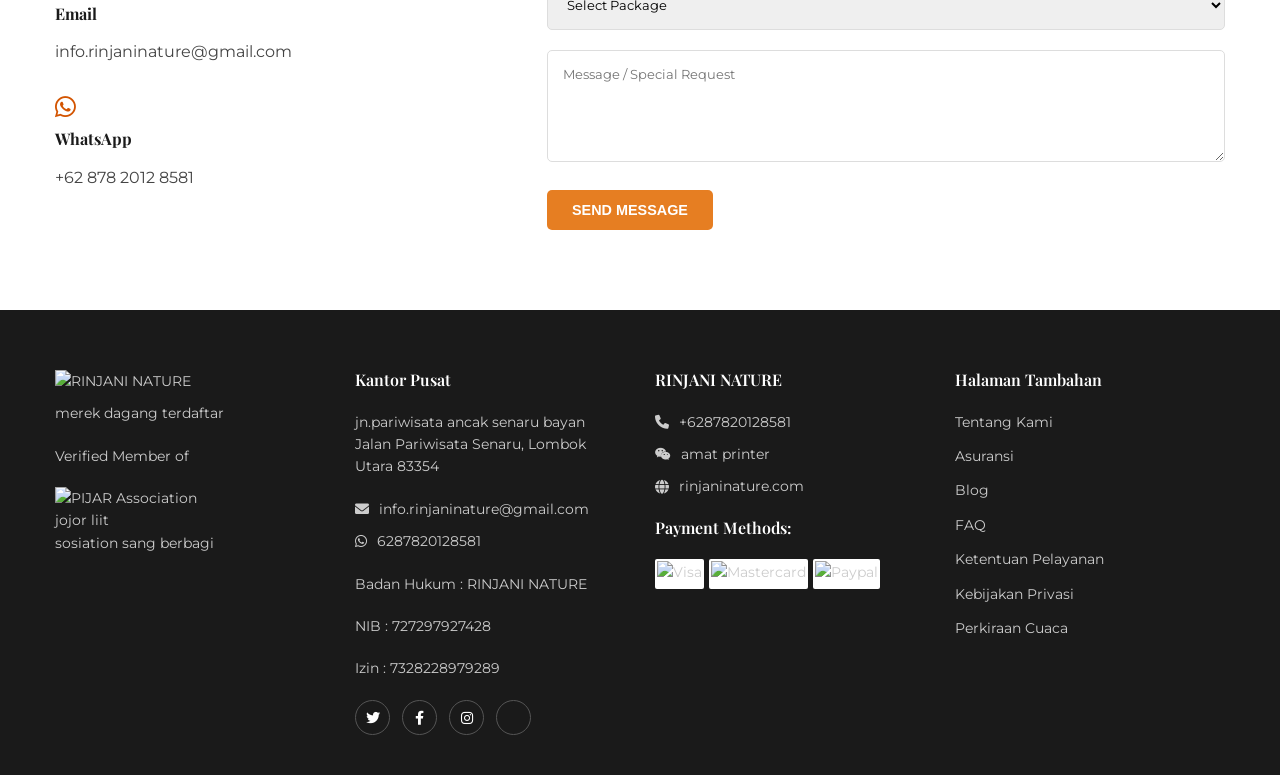
==== commit 0dd228bd: "Update index.html" ====
--- a/index.html
+++ b/index.html
@@ -37,7 +37,7 @@
     <nav class="navbar">
         <div class="container nav-container">
             <a href="index.html" class="logo">
-                <img src="images/logoexpedition.png" alt="Rinjani Nature" class="nav-logo-img">
+                <img src="images/logoexpedition1.png" alt="Rinjani Nature" class="nav-logo-img">
                 <span class="logo-text">
                     <span class="brand-rinjani">Rinjani</span> 
                     <span class="brand-nature">Nature</span>
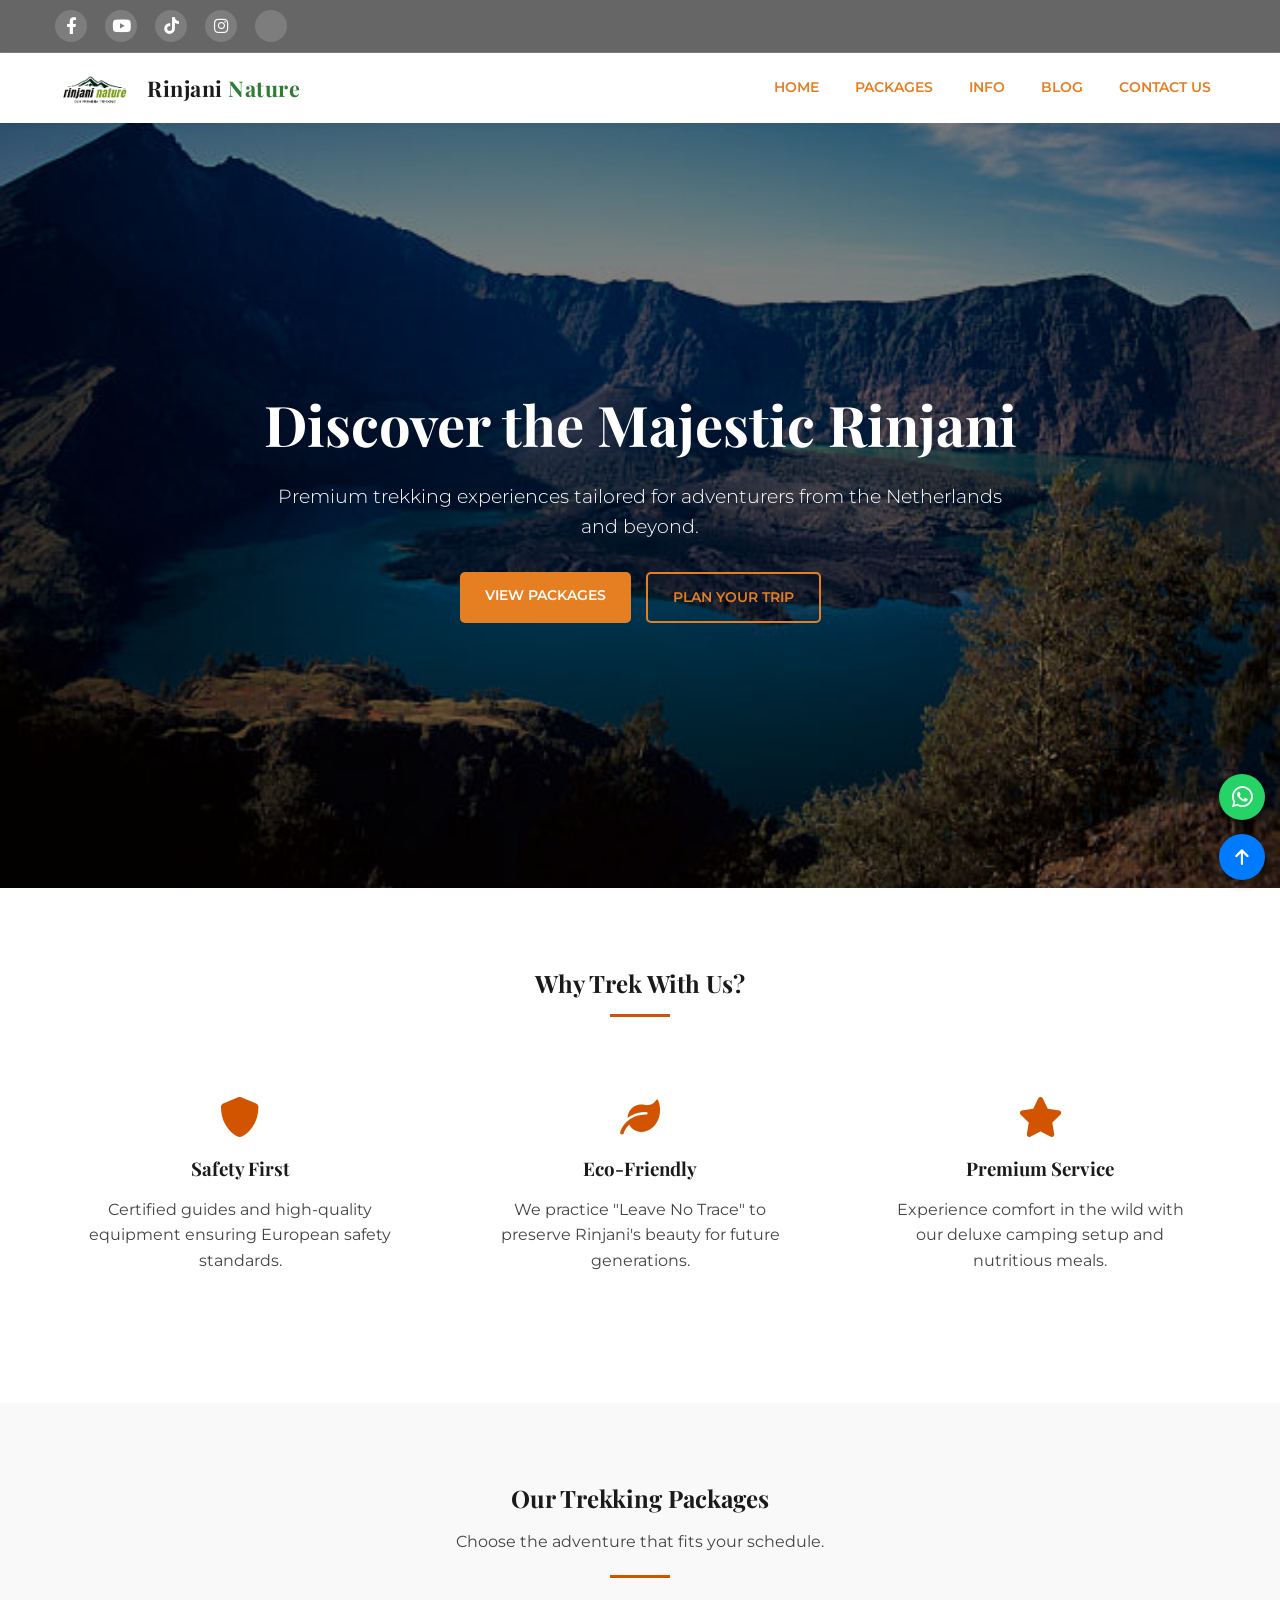
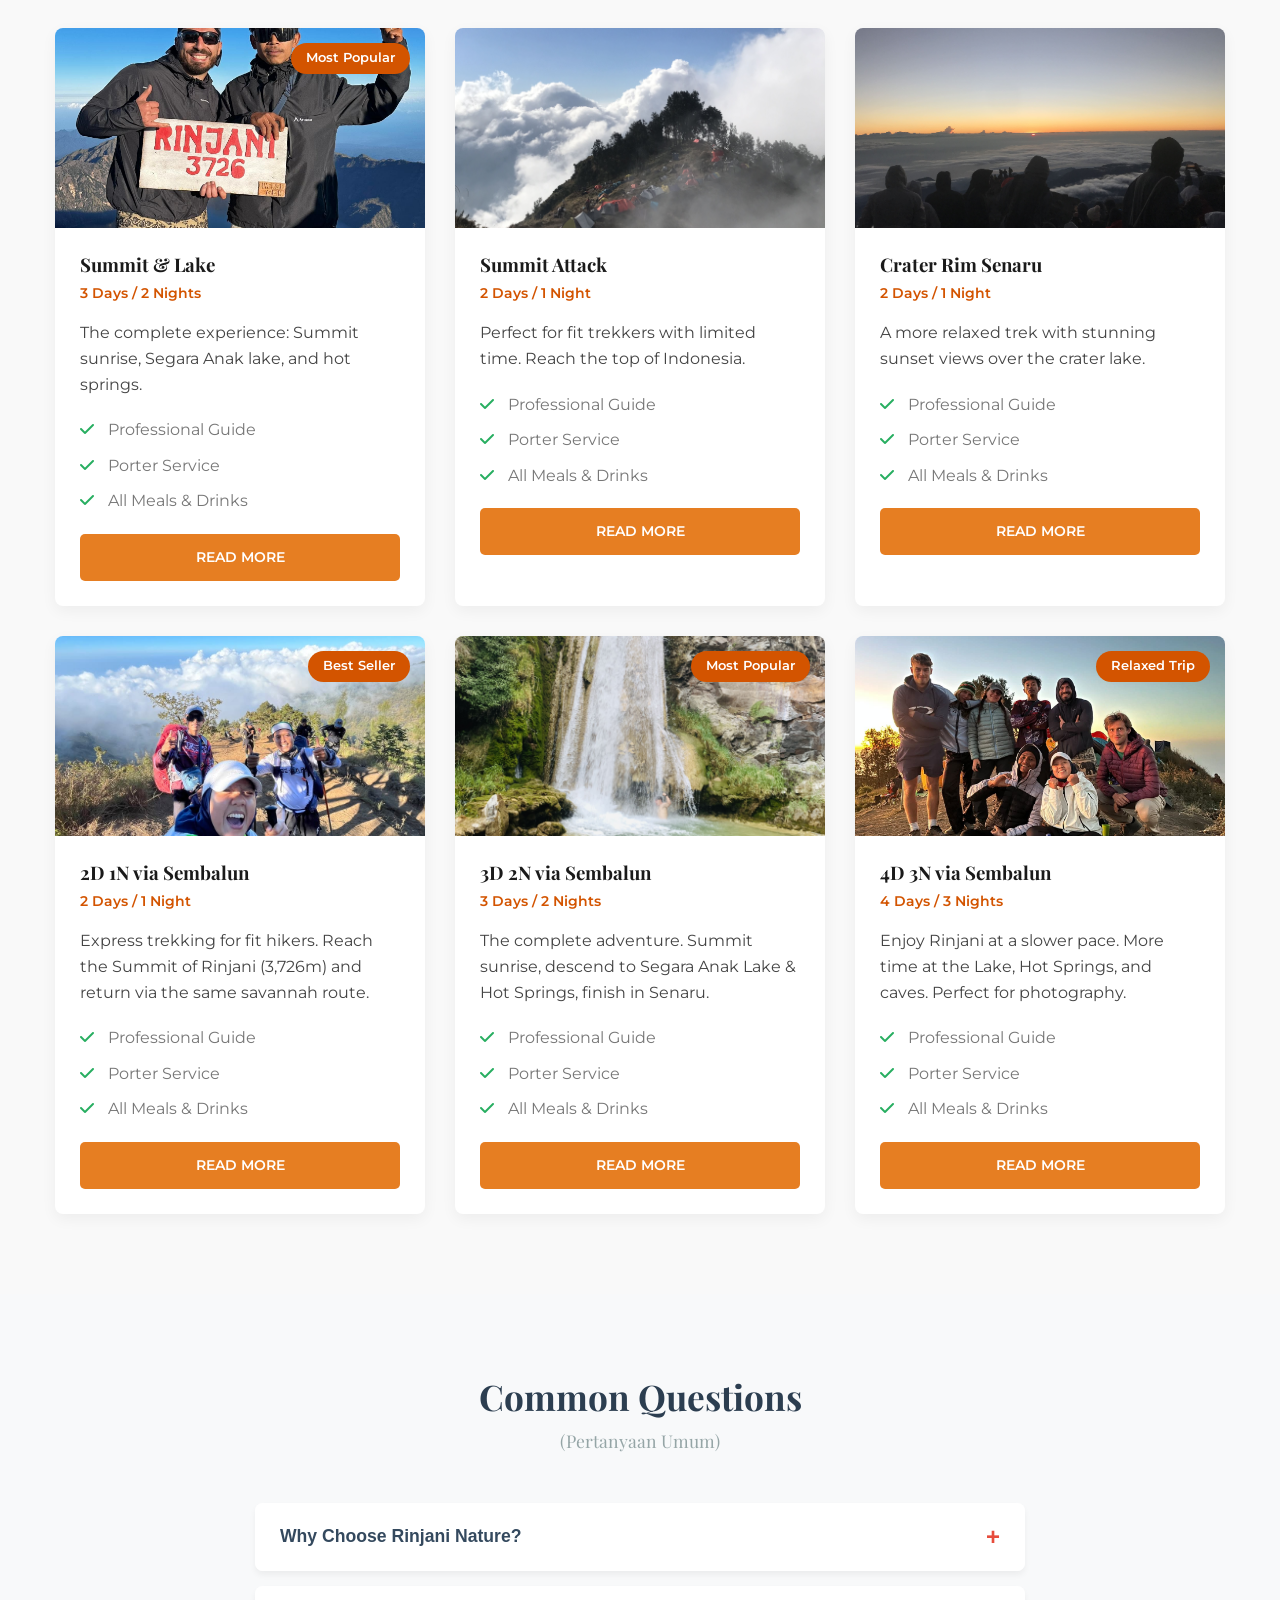
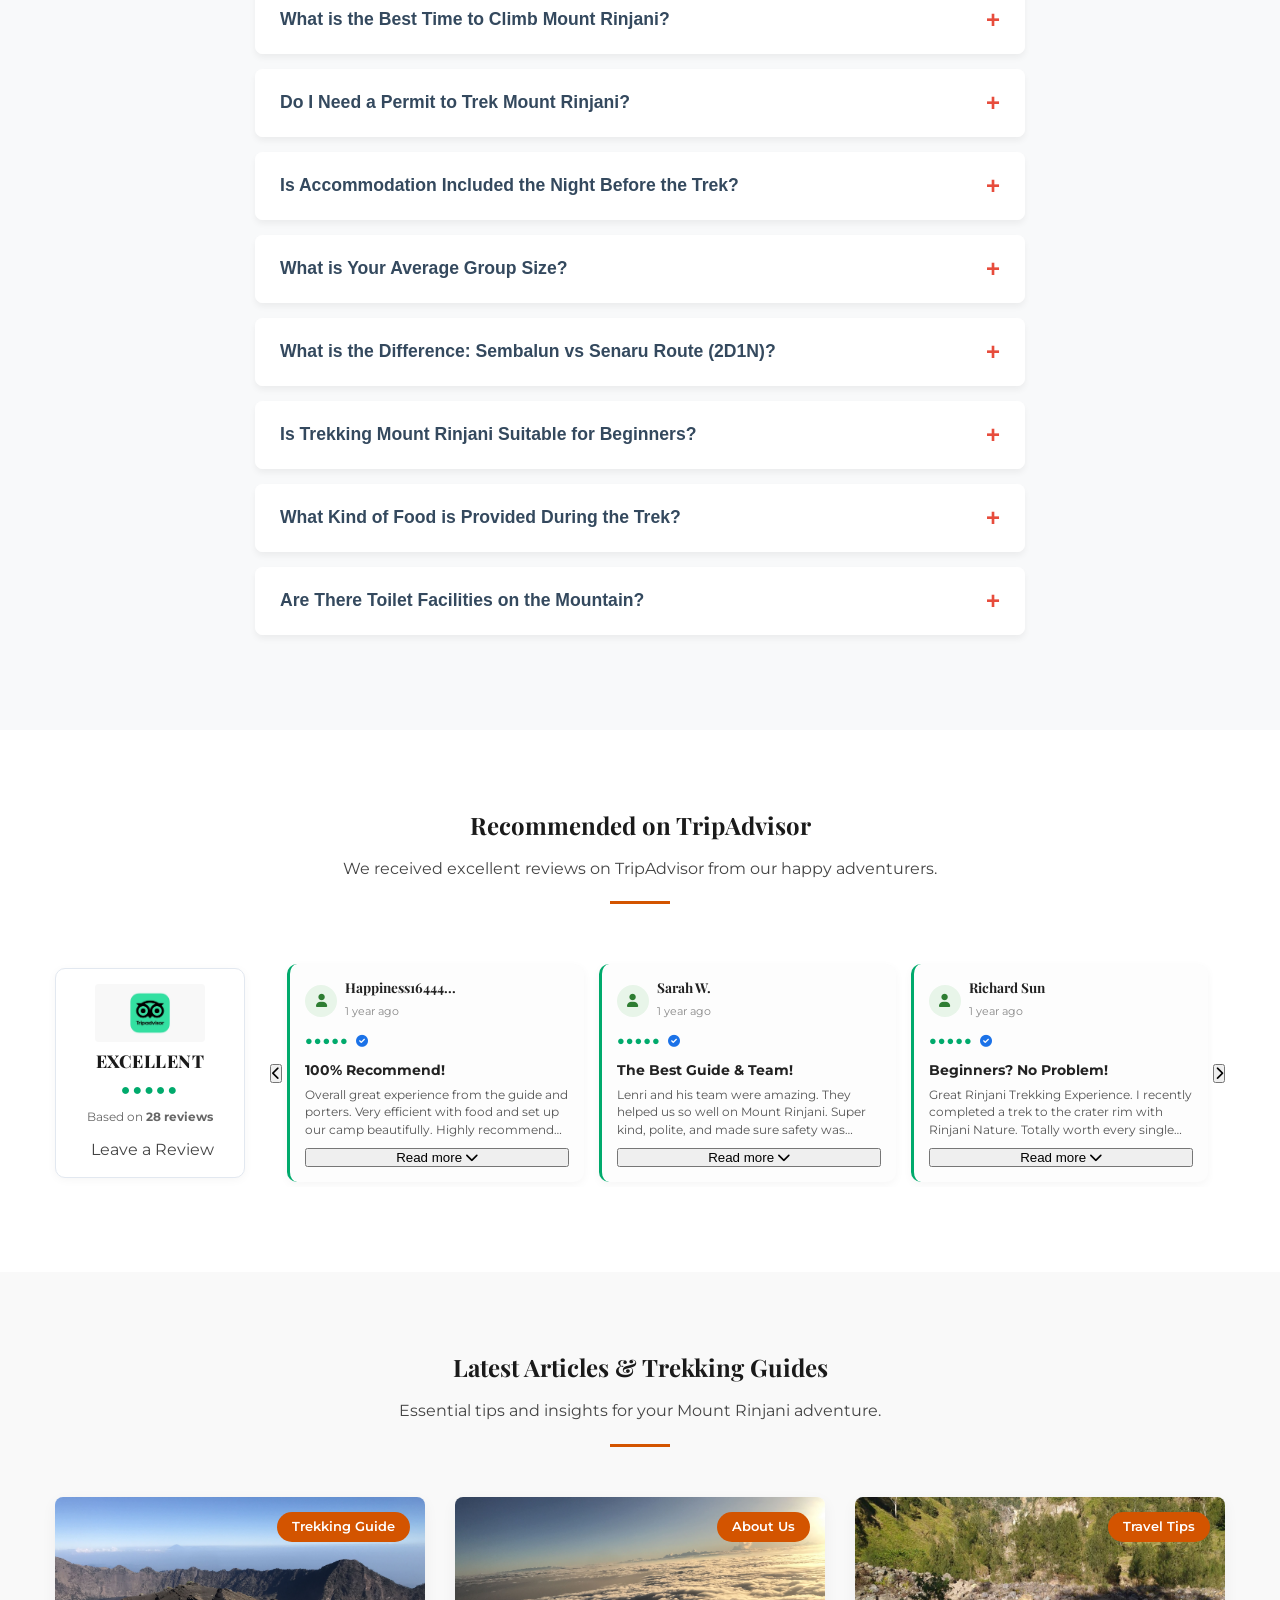
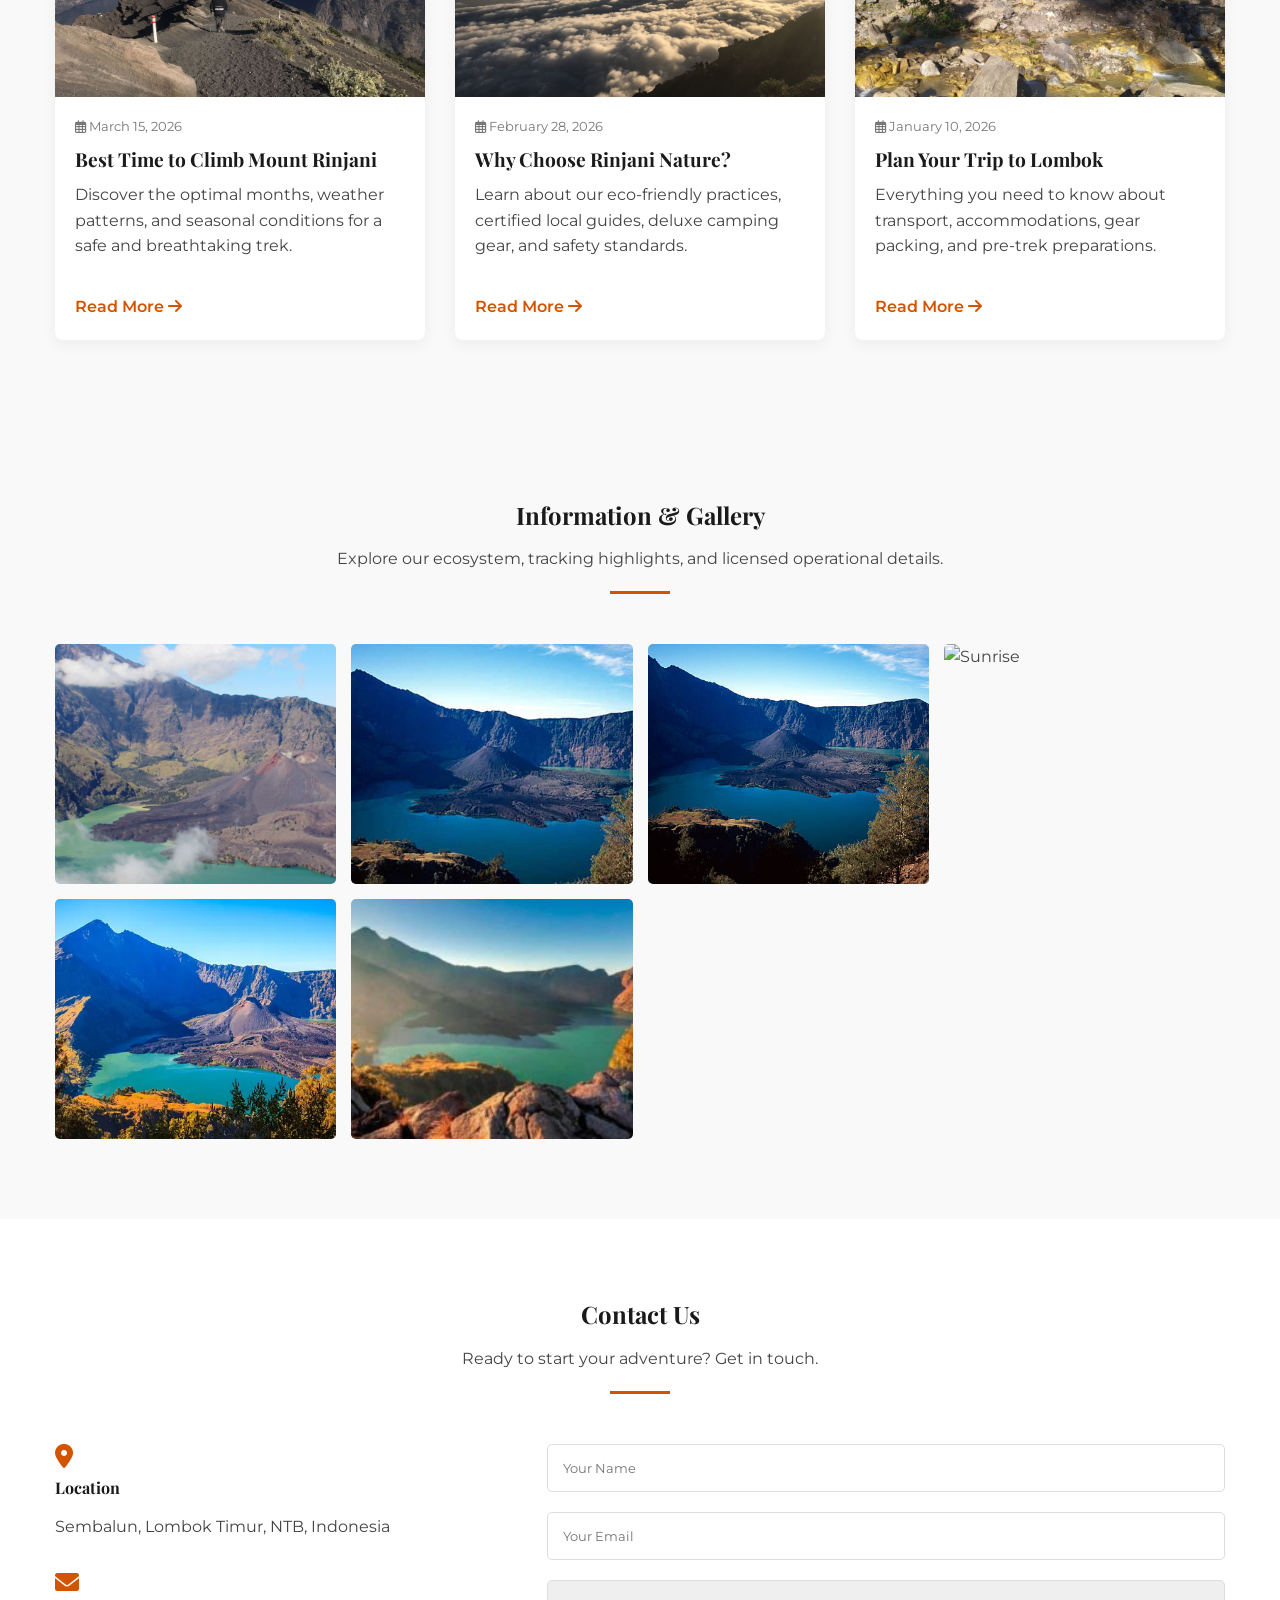
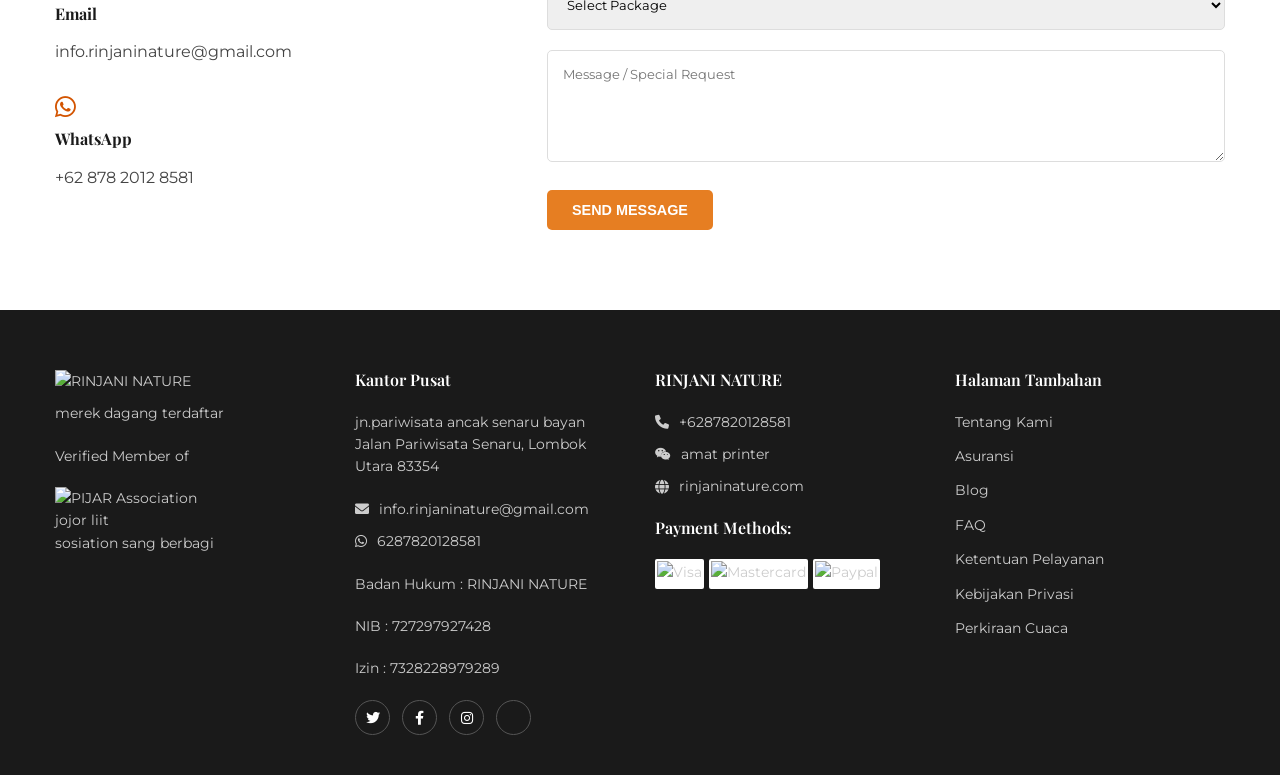
==== commit b03e5a18: "Update index.html" ====
--- a/index.html
+++ b/index.html
@@ -37,7 +37,7 @@
     <nav class="navbar">
         <div class="container nav-container">
             <a href="index.html" class="logo">
-                <img src="images/logoexpedition1.png" alt="Rinjani Nature" class="nav-logo-img">
+                <img src="images/logo-rinjaninature1.png" alt="Rinjani Nature" class="nav-logo-img">
                 <span class="logo-text">
                     <span class="brand-rinjani">Rinjani</span> 
                     <span class="brand-nature">Nature</span>
--- a/style.css
+++ b/style.css
@@ -221,7 +221,7 @@
 
 .nav-logo-img {
     height: 100% !important;
-    max-height: 55px;
+    max-height: 80px;
     width: auto !important;
     object-fit: contain;
 }
